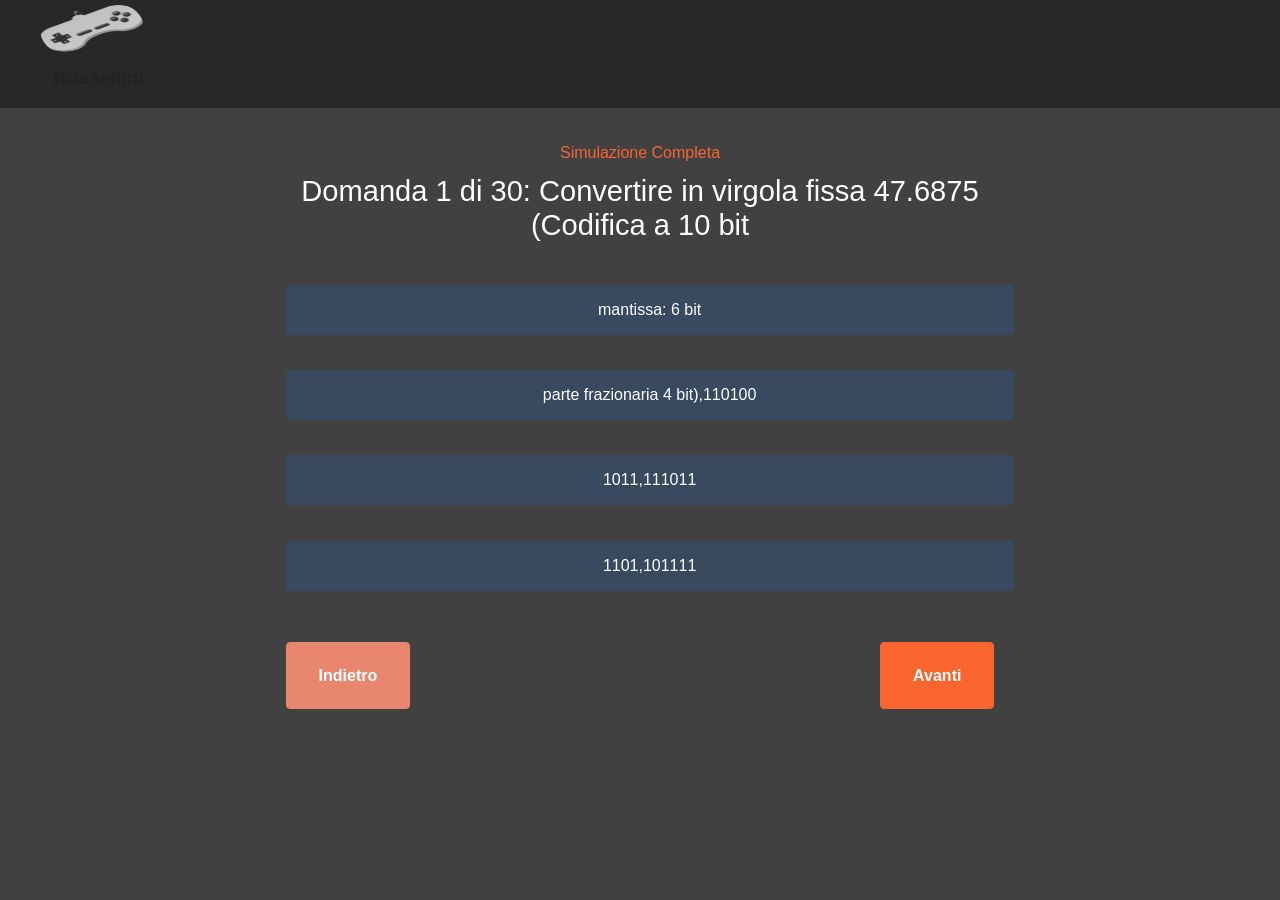
==== page1.html @ 73039da1 "fixes" ====
<!DOCTYPE html>
<html lang="it">
<head>
    <meta charset="UTF-8">
    <meta http-equiv="X-UA-Compatible" content="IE=edge">
    <meta name="generator" content="Mobirise v6.1.12, mobirise.com">
    <meta name="viewport" content="width=device-width, initial-scale=1, minimum-scale=1">
    <link rel="shortcut icon" href="assets/images/logo-96x97.png" type="image/x-icon">
    <title>Simulazione Esame - Test</title>

    <!-- Stili CSS di Mobirise (gli stessi di index.html) -->
    <link rel="stylesheet" href="assets/web/assets/mobirise-icons2/mobirise2.css">
    <link rel="stylesheet" href="assets/bootstrap/css/bootstrap.min.css">
    <link rel="stylesheet" href="assets/parallax/jarallax.css">
    <link rel="stylesheet" href="assets/dropdown/css/style.css">
    <link rel="stylesheet" href="assets/socicon/css/styles.css">
    <link rel="stylesheet" href="assets/theme/css/style.css">
    <link rel="stylesheet" href="assets/mobirise/css/mbr-additional.css" type="text/css">
</head>
<body>

    <!-- Navbar coerente con l'index -->
    <nav class="navbar navbar-dropdown navbar-fixed-top navbar-expand-lg">
        <div class="card-wrap little-radius container-fluid">
            <div class="navbar-brand">
                <span class="navbar-logo">
                    <a href="index.html">
                        <img src="assets/images/mbr-96x82.png" alt="Logo" style="height: 3rem;">
                    </a>
                </span>
                <span class="navbar-caption-wrap"><a class="navbar-caption display-4" href="index.html">Rossellini</a></span>
            </div>
        </div>
    </nav>

    <!-- Sezione del Quiz con lo stile grafico delle card/header -->
    <section class="header1 cid-v" id="header01-0" style="padding-top: 140px; min-height: 100vh;">
        <div class="mbr-overlay" style="opacity: 0.8; background-color: rgb(18, 18, 18);"></div>
        <div class="container">
            <div class="row justify-content-center">
                <div class="col-12 col-lg-8 card">
                    <div class="content-wrapper text-center">
                        <p id="materiaTitle" class="mbr-label mbr-fonts-style display-7 text-warning mb-2">Simulazione Esame</p>
                        <h2 id="questionText" class="mbr-section-title mbr-fonts-style display-5 text-white mb-4">Caricamento domande in corso...</h2>

                        <!-- Pulsanti delle risposte -->
                        <div class="d-grid gap-3 my-4">
                            <button id="opt0" class="btn btn-primary display-7 text-start p-3 w-100">
                                <span class="option-text">Risposta 1</span>
                            </button>
                            <button id="opt1" class="btn btn-primary display-7 text-start p-3 w-100">
                                <span class="option-text">Risposta 2</span>
                            </button>
                            <button id="opt2" class="btn btn-primary display-7 text-start p-3 w-100">
                                <span class="option-text">Risposta 3</span>
                            </button>
                            <button id="opt3" class="btn btn-primary display-7 text-start p-3 w-100">
                                <span class="option-text">Risposta 4</span>
                            </button>
                        </div>

                        <!-- Pulsanti Indietro / Avanti -->
                        <div class="d-flex justify-content-between mt-4">
                            <button id="prevBtn" class="btn btn-secondary display-7">Indietro</button>
                            <button id="nextBtn" class="btn btn-warning display-7">Avanti</button>
                        </div>
                    </div>
                </div>
            </div>
        </div>
    </section>

    <!-- Script JavaScript per leggere il CSV, filtrare per materia e gestire il test -->
    <script>
let questions = [];
let currentIndex = 0;
let userAnswers = {};

window.addEventListener('DOMContentLoaded', async () => {
            try {
                const response = await fetch('Esame.csv');
                if (!response.ok) throw new Error("File Esame.csv non trovato");
                const data = await response.text();

                // Legge la materia passata nell'URL (es. page1.html?materia=Orientamento%20finanziario)
                const urlParams = new URLSearchParams(window.location.search);
                const selectedMateria = urlParams.get('materia');

                if (selectedMateria) {
                    document.getElementById('materiaTitle').innerText = "Materia: " + decodeURIComponent(selectedMateria);
                } else {
                    document.getElementById('materiaTitle').innerText = "Simulazione Completa";
                }

                parseCSV(data, selectedMateria);
                loadQuestion(currentIndex);
            } catch (error) {
                document.getElementById('questionText').innerText = "Errore nel caricamento delle domande dal file CSV.";
                console.error(error);
            }
});

function parseCSV(text, filterMateria) {
            const lines = text.split('\n');
            questions = [];

            for (let i = 1; i < lines.length; i++) {
                const line = lines.label || lines[i].trim();
                if (!line) continue;

                const cols = line.split(';'); // Separatore punto e virgola
                if (cols.length >= 7) {
                    const materiaCol = cols[6].trim().replace(/^"|"$/g, '');

                    // Filtra per materia se specificata nell'URL
                    if (filterMateria && materiaCol.toLowerCase() !== decodeURIComponent(filterMateria).toLowerCase()) {
                        continue;
                    }

                    questions.push({
                        id: questions.length + 1,
                        question: cols[0].trim().replace(/^"|"$/g, ''),
                        options: [
                            cols[1].trim().replace(/^"|"$/g, ''),
                            cols[2].trim().replace(/^"|"$/g, ''),
                            cols[3].trim().replace(/^"|"$/g, ''),
                            cols[4].trim().replace(/^"|"$/g, '')
                        ],
                        solution: cols[5].trim().replace(/^"|"$/g, ''),
                        materia: materiaCol
                    });
                }
            }

            if (questions.length === 0) {
                document.getElementById('questionText').innerText = filterMateria
                    ? `Nessuna domanda trovata per la materia: ${filterMateria}`
                    : "Nessuna domanda trovata nel file CSV.";
                return;
            }

            // Mescola e prende massimo 30 domande
            questions = questions.sort(() => Math.random() - 0.5).slice(0, 30);
}

function loadQuestion(index) {
            if (questions.length === 0) return;

            if (index >= questions.length) {
                showResults();
                return;
            }

            const q = questions[index];
            document.getElementById('questionText').innerText = `Domanda ${index + 1} di ${questions.length}: ${q.question}`;

            const shuffledOptions = [...q.options].sort(() => Math.random() - 0.5);

            for (let i = 0; i < 4; i++) {
                const optBtn = document.getElementById(`opt${i}`);
                if (optBtn) {
                    const spanText = optBtn.querySelector('.option-text');
                    if (spanText) {
                        spanText.innerText = shuffledOptions[i];
                    }

                    optBtn.classList.remove('btn-warning');
                    optBtn.classList.add('btn-primary');

                    if (userAnswers[q.id] === shuffledOptions[i]) {
                        optBtn.classList.remove('btn-primary');
                        optBtn.classList.add('btn-warning');
                    }

                    optBtn.onclick = (e) => {
                        e.preventDefault();
                        userAnswers[q.id] = shuffledOptions[i];
                        for (let j = 0; j < 4; j++) {
                            document.getElementById(`opt${j}`).classList.remove('btn-warning');
                            document.getElementById(`opt${j}`).classList.add('btn-primary');
                        }
                        optBtn.classList.remove('btn-primary');
                        optBtn.classList.add('btn-warning');
                    };
                }
            }
}

document.getElementById('nextBtn').addEventListener('click', (e) => {
            e.preventDefault();
            currentIndex++;
            loadQuestion(currentIndex);
});

document.getElementById('prevBtn').addEventListener('click', (e) => {
            e.preventDefault();
            if (currentIndex > 0) {
                currentIndex--;
                loadQuestion(currentIndex);
            }
});

function showResults() {
            let correct = 0;
            let mistakesHTML = "";

            questions.forEach(q => {
                const userAns = userAnswers[q.id];
                if (userAns && userAns.toLowerCase() === q.solution.toLowerCase()) {
                    correct++;
                } else {
                    mistakesHTML += `<p><b>Domanda:</b> ${q.question}<br><b>Tua risposta:</b> ${userAns || 'Nessuna'}<br><b>Risposta corretta:</b> ${q.solution}</p><hr>`;
                }
            });

            const container = document.querySelector('.content-wrapper');
            container.innerHTML = `
                <h2 class="mbr-section-title mbr-fonts-style display-2 text-white">Test Completato!</h2>
                <p class="mbr-text mbr-fonts-style display-7 text-white mt-3">Punteggio: <b>${correct} / ${questions.length}</b></p>
                <h3 class="mbr-fonts-style display-5 text-warning mt-4">Riepilogo Errori:</h3>
                <div class="text-start text-white mt-3" style="max-height: 350px; overflow-y: auto; background: rgba(0,0,0,0.4); padding: 15px; border-radius: 8px;">${mistakesHTML || '<p>Complimenti, nessun errore!</p>'}</div>
            `;
}
    </script>

    <!-- Script di Mobirise -->
    <script src="assets/bootstrap/js/bootstrap.bundle.min.js"></script>
    <script src="assets/parallax/jarallax.js"></script>
    <script src="assets/smoothscroll/smooth-scroll.js"></script>
    <script src="assets/ytplayer/index.js"></script>
    <script src="assets/dropdown/js/navbar-dropdown.js"></script>
    <script src="assets/theme/js/script.js"></script>
</body>
</html>
---- assets/web/assets/mobirise-icons2/mobirise2.css ----
@font-face {
  font-family: 'Moririse2';
  font-display: swap;
  src:  url('mobirise2.eot?f2bix4');
  src:  url('mobirise2.eot?f2bix4#iefix') format('embedded-opentype'),
    url('mobirise2.woff2?f2bix4') format('woff2'),
    url('mobirise2.woff?f2bix4') format('woff'),
    url('mobirise2.ttf?f2bix4') format('truetype'),
    url('mobirise2.svg?f2bix4#mobirise2') format('svg');
  font-weight: normal;
  font-style: normal;
}

[class^="mobi-"], [class*=" mobi-"] {
  /* use !important to prevent issues with browser extensions that change fonts */
  font-family: 'Moririse2' !important;
  speak: none;
  font-style: normal;
  font-weight: normal;
  font-variant: normal;
  text-transform: none;
  line-height: 1;

  /* Better Font Rendering =========== */
  -webkit-font-smoothing: antialiased;
  -moz-osx-font-smoothing: grayscale;
}

.mobi-mbri-add-submenu:before {
  content: "\e900";
}
.mobi-mbri-alert:before {
  content: "\e901";
}
.mobi-mbri-align-center:before {
  content: "\e902";
}
.mobi-mbri-align-justify:before {
  content: "\e903";
}
.mobi-mbri-align-left:before {
  content: "\e904";
}
.mobi-mbri-align-right:before {
  content: "\e905";
}
.mobi-mbri-android:before {
  content: "\e906";
}
.mobi-mbri-apple:before {
  content: "\e907";
}
.mobi-mbri-arrow-down:before {
  content: "\e908";
}
.mobi-mbri-arrow-next:before {
  content: "\e909";
}
.mobi-mbri-arrow-prev:before {
  content: "\e90a";
}
.mobi-mbri-arrow-up:before {
  content: "\e90b";
}
.mobi-mbri-bold:before {
  content: "\e90c";
}
.mobi-mbri-bookmark:before {
  content: "\e90d";
}
.mobi-mbri-bootstrap:before {
  content: "\e90e";
}
.mobi-mbri-briefcase:before {
  content: "\e90f";
}
.mobi-mbri-browse:before {
  content: "\e910";
}
.mobi-mbri-bulleted-list:before {
  content: "\e911";
}
.mobi-mbri-calendar:before {
  content: "\e912";
}
.mobi-mbri-camera:before {
  content: "\e913";
}
.mobi-mbri-cart-add:before {
  content: "\e914";
}
.mobi-mbri-cart-full:before {
  content: "\e915";
}
.mobi-mbri-cash:before {
  content: "\e916";
}
.mobi-mbri-change-style:before {
  content: "\e917";
}
.mobi-mbri-chat:before {
  content: "\e918";
}
.mobi-mbri-clock:before {
  content: "\e919";
}
.mobi-mbri-close:before {
  content: "\e91a";
}
.mobi-mbri-cloud:before {
  content: "\e91b";
}
.mobi-mbri-code:before {
  content: "\e91c";
}
.mobi-mbri-contact-form:before {
  content: "\e91d";
}
.mobi-mbri-credit-card:before {
  content: "\e91e";
}
.mobi-mbri-cursor-click:before {
  content: "\e91f";
}
.mobi-mbri-cust-feedback:before {
  content: "\e920";
}
.mobi-mbri-database:before {
  content: "\e921";
}
.mobi-mbri-delivery:before {
  content: "\e922";
}
.mobi-mbri-desktop:before {
  content: "\e923";
}
.mobi-mbri-devices:before {
  content: "\e924";
}
.mobi-mbri-down:before {
  content: "\e925";
}
.mobi-mbri-download-2:before {
  content: "\e926";
}
.mobi-mbri-download:before {
  content: "\e927";
}
.mobi-mbri-drag-n-drop-2:before {
  content: "\e928";
}
.mobi-mbri-drag-n-drop:before {
  content: "\e929";
}
.mobi-mbri-edit-2:before {
  content: "\e92a";
}
.mobi-mbri-edit:before {
  content: "\e92b";
}
.mobi-mbri-error:before {
  content: "\e92c";
}
.mobi-mbri-extension:before {
  content: "\e92d";
}
.mobi-mbri-features:before {
  content: "\e92e";
}
.mobi-mbri-file:before {
  content: "\e92f";
}
.mobi-mbri-flag:before {
  content: "\e930";
}
.mobi-mbri-folder:before {
  content: "\e931";
}
.mobi-mbri-gift:before {
  content: "\e932";
}
.mobi-mbri-github:before {
  content: "\e933";
}
.mobi-mbri-globe-2:before {
  content: "\e934";
}
.mobi-mbri-globe:before {
  content: "\e935";
}
.mobi-mbri-growing-chart:before {
  content: "\e936";
}
.mobi-mbri-hearth:before {
  content: "\e937";
}
.mobi-mbri-help:before {
  content: "\e938";
}
.mobi-mbri-home:before {
  content: "\e939";
}
.mobi-mbri-hot-cup:before {
  content: "\e93a";
}
.mobi-mbri-idea:before {
  content: "\e93b";
}
.mobi-mbri-image-gallery:before {
  content: "\e93c";
}
.mobi-mbri-image-slider:before {
  content: "\e93d";
}
.mobi-mbri-info:before {
  content: "\e93e";
}
.mobi-mbri-italic:before {
  content: "\e93f";
}
.mobi-mbri-key:before {
  content: "\e940";
}
.mobi-mbri-laptop:before {
  content: "\e941";
}
.mobi-mbri-layers:before {
  content: "\e942";
}
.mobi-mbri-left-right:before {
  content: "\e943";
}
.mobi-mbri-left:before {
  content: "\e944";
}
.mobi-mbri-letter:before {
  content: "\e945";
}
.mobi-mbri-like:before {
  content: "\e946";
}
.mobi-mbri-link:before {
  content: "\e947";
}
.mobi-mbri-lock:before {
  content: "\e948";
}
.mobi-mbri-login:before {
  content: "\e949";
}
.mobi-mbri-logout:before {
  content: "\e94a";
}
.mobi-mbri-magic-stick:before {
  content: "\e94b";
}
.mobi-mbri-map-pin:before {
  content: "\e94c";
}
.mobi-mbri-menu:before {
  content: "\e94d";
}
.mobi-mbri-mobile-2:before {
  content: "\e94e";
}
.mobi-mbri-mobile-horizontal:before {
  content: "\e94f";
}
.mobi-mbri-mobile:before {
  content: "\e950";
}
.mobi-mbri-mobirise:before {
  content: "\e951";
}
.mobi-mbri-more-horizontal:before {
  content: "\e952";
}
.mobi-mbri-more-vertical:before {
  content: "\e953";
}
.mobi-mbri-music:before {
  content: "\e954";
}
.mobi-mbri-new-file:before {
  content: "\e955";
}
.mobi-mbri-numbered-list:before {
  content: "\e956";
}
.mobi-mbri-opened-folder:before {
  content: "\e957";
}
.mobi-mbri-pages:before {
  content: "\e958";
}
.mobi-mbri-paper-plane:before {
  content: "\e959";
}
.mobi-mbri-paperclip:before {
  content: "\e95a";
}
.mobi-mbri-phone:before {
  content: "\e95b";
}
.mobi-mbri-photo:before {
  content: "\e95c";
}
.mobi-mbri-photos:before {
  content: "\e95d";
}
.mobi-mbri-pin:before {
  content: "\e95e";
}
.mobi-mbri-play:before {
  content: "\e95f";
}
.mobi-mbri-plus:before {
  content: "\e960";
}
.mobi-mbri-preview:before {
  content: "\e961";
}
.mobi-mbri-print:before {
  content: "\e962";
}
.mobi-mbri-protect:before {
  content: "\e963";
}
.mobi-mbri-question:before {
  content: "\e964";
}
.mobi-mbri-quote-left:before {
  content: "\e965";
}
.mobi-mbri-quote-right:before {
  content: "\e966";
}
.mobi-mbri-redo:before {
  content: "\e967";
}
.mobi-mbri-refresh:before {
  content: "\e968";
}
.mobi-mbri-responsive-2:before {
  content: "\e969";
}
.mobi-mbri-responsive:before {
  content: "\e96a";
}
.mobi-mbri-right:before {
  content: "\e96b";
}
.mobi-mbri-rocket:before {
  content: "\e96c";
}
.mobi-mbri-sad-face:before {
  content: "\e96d";
}
.mobi-mbri-sale:before {
  content: "\e96e";
}
.mobi-mbri-save:before {
  content: "\e96f";
}
.mobi-mbri-search:before {
  content: "\e970";
}
.mobi-mbri-setting-2:before {
  content: "\e971";
}
.mobi-mbri-setting-3:before {
  content: "\e972";
}
.mobi-mbri-setting:before {
  content: "\e973";
}
.mobi-mbri-share:before {
  content: "\e974";
}
.mobi-mbri-shopping-bag:before {
  content: "\e975";
}
.mobi-mbri-shopping-basket:before {
  content: "\e976";
}
.mobi-mbri-shopping-cart:before {
  content: "\e977";
}
.mobi-mbri-sites:before {
  content: "\e978";
}
.mobi-mbri-smile-face:before {
  content: "\e979";
}
.mobi-mbri-speed:before {
  content: "\e97a";
}
.mobi-mbri-star:before {
  content: "\e97b";
}
.mobi-mbri-success:before {
  content: "\e97c";
}
.mobi-mbri-sun:before {
  content: "\e97d";
}
.mobi-mbri-sun2:before {
  content: "\e97e";
}
.mobi-mbri-tablet-vertical:before {
  content: "\e97f";
}
.mobi-mbri-tablet:before {
  content: "\e980";
}
.mobi-mbri-target:before {
  content: "\e981";
}
.mobi-mbri-timer:before {
  content: "\e982";
}
.mobi-mbri-to-ftp:before {
  content: "\e983";
}
.mobi-mbri-to-local-drive:before {
  content: "\e984";
}
.mobi-mbri-touch-swipe:before {
  content: "\e985";
}
.mobi-mbri-touch:before {
  content: "\e986";
}
.mobi-mbri-trash:before {
  content: "\e987";
}
.mobi-mbri-underline:before {
  content: "\e988";
}
.mobi-mbri-undo:before {
  content: "\e989";
}
.mobi-mbri-unlink:before {
  content: "\e98a";
}
.mobi-mbri-unlock:before {
  content: "\e98b";
}
.mobi-mbri-up-down:before {
  content: "\e98c";
}
.mobi-mbri-up:before {
  content: "\e98d";
}
.mobi-mbri-update:before {
  content: "\e98e";
}
.mobi-mbri-upload-2:before {
  content: "\e98f";
}
.mobi-mbri-upload:before {
  content: "\e990";
}
.mobi-mbri-user-2:before {
  content: "\e991";
}
.mobi-mbri-user:before {
  content: "\e992";
}
.mobi-mbri-users:before {
  content: "\e993";
}
.mobi-mbri-video-play:before {
  content: "\e994";
}
.mobi-mbri-video:before {
  content: "\e995";
}
.mobi-mbri-watch:before {
  content: "\e996";
}
.mobi-mbri-website-theme-2:before {
  content: "\e997";
}
.mobi-mbri-website-theme:before {
  content: "\e998";
}
.mobi-mbri-wifi:before {
  content: "\e999";
}
.mobi-mbri-windows:before {
  content: "\e99a";
}
.mobi-mbri-zoom-in:before {
  content: "\e99b";
}
.mobi-mbri-zoom-out:before {
  content: "\e99c";
}
---- assets/parallax/jarallax.css ----
.jarallax {
    position: relative;
    z-index: 0;
}
.jarallax > .jarallax-img {
    position: absolute;
    object-fit: cover;
    /* support for plugin https://github.com/bfred-it/object-fit-images */
    font-family: 'object-fit: cover;';
    top: 0;
    left: 0;
    width: 100%;
    height: 100%;
    z-index: -1;
}
---- assets/dropdown/css/style.css ----
.navbar-dropdown {
  left: 0;
  padding: 0;
  position: absolute;
  right: 0;
  top: 0;
  transition: all 0.45s ease;
  z-index: 1030;
  background: #282828; }
  .navbar-dropdown .navbar-logo {
    margin-right: 0.8rem;
    transition: margin 0.3s ease-in-out;
    vertical-align: middle; }
    .navbar-dropdown .navbar-logo img {
      height: 3.125rem;
      transition: all 0.3s ease-in-out; }
    .navbar-dropdown .navbar-logo.mbr-iconfont {
      font-size: 3.125rem;
      line-height: 3.125rem; }
  .navbar-dropdown .navbar-caption {
    font-weight: 700;
    white-space: normal;
    vertical-align: -4px;
    line-height: 3.125rem !important; }
    .navbar-dropdown .navbar-caption, .navbar-dropdown .navbar-caption:hover {
      color: inherit;
      text-decoration: none; }
  .navbar-dropdown .mbr-iconfont + .navbar-caption {
    vertical-align: -1px; }
  .navbar-dropdown.navbar-fixed-top {
    position: fixed; }
  .navbar-dropdown .navbar-brand span {
    vertical-align: -4px; }
  .navbar-dropdown.bg-color.transparent {
    background: none; }
  .navbar-dropdown.navbar-short .navbar-brand {
    padding: 0.625rem 0; }
    .navbar-dropdown.navbar-short .navbar-brand span {
      vertical-align: -1px; }
  .navbar-dropdown.navbar-short .navbar-caption {
    line-height: 2.375rem !important;
    vertical-align: -2px; }
  .navbar-dropdown.navbar-short .navbar-logo {
    margin-right: 0.5rem; }
    .navbar-dropdown.navbar-short .navbar-logo img {
      height: 2.375rem; }
    .navbar-dropdown.navbar-short .navbar-logo.mbr-iconfont {
      font-size: 2.375rem;
      line-height: 2.375rem; }
  .navbar-dropdown.navbar-short .mbr-table-cell {
    height: 3.625rem; }
  .navbar-dropdown .navbar-close {
    left: 0.6875rem;
    position: fixed;
    top: 0.75rem;
    z-index: 1000; }
  .navbar-dropdown .hamburger-icon {
    content: "";
    display: inline-block;
    vertical-align: middle;
    width: 16px;
    -webkit-box-shadow: 0 -6px 0 1px #282828,0 0 0 1px #282828,0 6px 0 1px #282828;
    -moz-box-shadow: 0 -6px 0 1px #282828,0 0 0 1px #282828,0 6px 0 1px #282828;
    box-shadow: 0 -6px 0 1px #282828,0 0 0 1px #282828,0 6px 0 1px #282828; }

.dropdown-menu .dropdown-toggle[data-toggle="dropdown-submenu"]::after {
  border-bottom: 0.35em solid transparent;
  border-left: 0.35em solid;
  border-right: 0;
  border-top: 0.35em solid transparent;
  margin-left: 0.3rem; }

.dropdown-menu .dropdown-item:focus {
  outline: 0; }

.nav-dropdown {
  font-size: 0.75rem;
  font-weight: 500;
  height: auto !important; }
  .nav-dropdown .nav-btn {
    padding-left: 1rem; }
  .nav-dropdown .link {
    margin: .667em 1.667em;
    font-weight: 500;
    padding: 0;
    transition: color .2s ease-in-out; }
    .nav-dropdown .link.dropdown-toggle {
      margin-right: 2.583em; }
      .nav-dropdown .link.dropdown-toggle::after {
        margin-left: .25rem;
        border-top: 0.35em solid;
        border-right: 0.35em solid transparent;
        border-left: 0.35em solid transparent;
        border-bottom: 0; }
      .nav-dropdown .link.dropdown-toggle[aria-expanded="true"] {
        margin: 0;
        padding: 0.667em 3.263em  0.667em 1.667em; }
  .nav-dropdown .link::after,
  .nav-dropdown .dropdown-item::after {
    color: inherit; }
  .nav-dropdown .btn {
    font-size: 0.75rem;
    font-weight: 700;
    letter-spacing: 0;
    margin-bottom: 0;
    padding-left: 1.25rem;
    padding-right: 1.25rem; }
  .nav-dropdown .dropdown-menu {
    border-radius: 0;
    border: 0;
    left: 0;
    margin: 0;
    padding-bottom: 1.25rem;
    padding-top: 1.25rem;
    position: relative; }
  .nav-dropdown .dropdown-submenu {
    margin-left: 0.125rem;
    top: 0; }
  .nav-dropdown .dropdown-item {
    font-weight: 500;
    line-height: 2;
    padding: 0.3846em 4.615em 0.3846em 1.5385em;
    position: relative;
    transition: color .2s ease-in-out, background-color .2s ease-in-out; }
    .nav-dropdown .dropdown-item::after {
      margin-top: -0.3077em;
      position: absolute;
      right: 1.1538em;
      top: 50%; }
    .nav-dropdown .dropdown-item:focus, .nav-dropdown .dropdown-item:hover {
      background: none; }

@media (max-width: 767px) {
  .nav-dropdown.navbar-toggleable-sm {
    bottom: 0;
    display: none;
    left: 0;
    overflow-x: hidden;
    position: fixed;
    top: 0;
    transform: translateX(-100%);
    -ms-transform: translateX(-100%);
    -webkit-transform: translateX(-100%);
    width: 18.75rem;
    z-index: 999; } }
.nav-dropdown.navbar-toggleable-xl {
  bottom: 0;
  display: none;
  left: 0;
  overflow-x: hidden;
  position: fixed;
  top: 0;
  transform: translateX(-100%);
  -ms-transform: translateX(-100%);
  -webkit-transform: translateX(-100%);
  width: 18.75rem;
  z-index: 999; }

.nav-dropdown-sm {
  display: block !important;
  overflow-x: hidden;
  overflow: auto;
  padding-top: 3.875rem; }
  .nav-dropdown-sm::after {
    content: "";
    display: block;
    height: 3rem;
    width: 100%; }
  .nav-dropdown-sm.collapse.in ~ .navbar-close {
    display: block !important; }
  .nav-dropdown-sm.collapsing, .nav-dropdown-sm.collapse.in {
    transform: translateX(0);
    -ms-transform: translateX(0);
    -webkit-transform: translateX(0);
    transition: all 0.25s ease-out;
    -webkit-transition: all 0.25s ease-out;
    background: #282828; }
  .nav-dropdown-sm.collapsing[aria-expanded="false"] {
    transform: translateX(-100%);
    -ms-transform: translateX(-100%);
    -webkit-transform: translateX(-100%); }
  .nav-dropdown-sm .nav-item {
    display: block;
    margin-left: 0 !important;
    padding-left: 0; }
  .nav-dropdown-sm .link,
  .nav-dropdown-sm .dropdown-item {
    border-top: 1px dotted rgba(255, 255, 255, 0.1);
    font-size: 0.8125rem;
    line-height: 1.6;
    margin: 0 !important;
    padding: 0.875rem 2.4rem 0.875rem 1.5625rem !important;
    position: relative;
    white-space: normal; }
    .nav-dropdown-sm .link:focus, .nav-dropdown-sm .link:hover,
    .nav-dropdown-sm .dropdown-item:focus,
    .nav-dropdown-sm .dropdown-item:hover {
      background: rgba(0, 0, 0, 0.2) !important;
      color: #c0a375; }
  .nav-dropdown-sm .nav-btn {
    position: relative;
    padding: 1.5625rem 1.5625rem 0 1.5625rem; }
    .nav-dropdown-sm .nav-btn::before {
      border-top: 1px dotted rgba(255, 255, 255, 0.1);
      content: "";
      left: 0;
      position: absolute;
      top: 0;
      width: 100%; }
    .nav-dropdown-sm .nav-btn + .nav-btn {
      padding-top: 0.625rem; }
      .nav-dropdown-sm .nav-btn + .nav-btn::before {
        display: none; }
  .nav-dropdown-sm .btn {
    padding: 0.625rem 0; }
  .nav-dropdown-sm .dropdown-toggle[data-toggle="dropdown-submenu"]::after {
    margin-left: .25rem;
    border-top: 0.35em solid;
    border-right: 0.35em solid transparent;
    border-left: 0.35em solid transparent;
    border-bottom: 0; }
  .nav-dropdown-sm .dropdown-toggle[data-toggle="dropdown-submenu"][aria-expanded="true"]::after {
    border-top: 0;
    border-right: 0.35em solid transparent;
    border-left: 0.35em solid transparent;
    border-bottom: 0.35em solid; }
  .nav-dropdown-sm .dropdown-menu {
    margin: 0;
    padding: 0;
    position: relative;
    top: 0;
    left: 0;
    width: 100%;
    border: 0;
    float: none;
    border-radius: 0;
    background: none; }
  .nav-dropdown-sm .dropdown-submenu {
    left: 100%;
    margin-left: 0.125rem;
    margin-top: -1.25rem;
    top: 0; }

.navbar-toggleable-sm .nav-dropdown .dropdown-menu {
  position: absolute; }

.navbar-toggleable-sm .nav-dropdown .dropdown-submenu {
  left: 100%;
  margin-left: 0.125rem;
  margin-top: -1.25rem;
  top: 0; }

.navbar-toggleable-sm.opened .nav-dropdown .dropdown-menu {
  position: relative; }

.navbar-toggleable-sm.opened .nav-dropdown .dropdown-submenu {
  left: 0;
  margin-left: 00rem;
  margin-top: 0rem;
  top: 0; }

.is-builder .nav-dropdown.collapsing {
  transition: none !important; }
---- assets/theme/css/style.css ----
@charset "UTF-8";
section {
  background-color: #ffffff;
}

body {
  font-style: normal;
  line-height: 1.5;
  font-weight: 400;
  color: #232323;
  position: relative;
}

button {
  background-color: transparent;
  border-color: transparent;
}

.embla__button,
.carousel-control {
  background-color: #edefea !important;
  opacity: 0.8 !important;
  color: #464845 !important;
  border-color: #edefea !important;
}

.carousel .close,
.modalWindow .close {
  background-color: #edefea !important;
  color: #464845 !important;
  border-color: #edefea !important;
  opacity: 0.8 !important;
}

.carousel .close:hover,
.modalWindow .close:hover {
  opacity: 1 !important;
}

.carousel-indicators li {
  background-color: #edefea !important;
  border: 2px solid #464845 !important;
}

.carousel-indicators li:hover,
.carousel-indicators li:active {
  opacity: 0.8 !important;
}

.embla__button:hover,
.carousel-control:hover {
  background-color: #edefea !important;
  opacity: 1 !important;
}

.modalWindow-video-container {
  height: 80%;
}

section,
.container,
.container-fluid {
  position: relative;
  word-wrap: break-word;
}

a.mbr-iconfont:hover {
  text-decoration: none;
}

.article .lead p,
.article .lead ul,
.article .lead ol,
.article .lead pre,
.article .lead blockquote {
  margin-bottom: 0;
}

a {
  font-style: normal;
  font-weight: 400;
  cursor: pointer;
}
a, a:hover {
  text-decoration: none;
}

.mbr-section-title {
  font-style: normal;
  line-height: 1.3;
}

.mbr-section-subtitle {
  line-height: 1.3;
}

.mbr-text {
  font-style: normal;
  line-height: 1.7;
}

h1,
h2,
h3,
h4,
h5,
h6,
.display-1,
.display-2,
.display-4,
.display-5,
.display-7,
span,
p,
a {
  line-height: 1;
  word-break: break-word;
  word-wrap: break-word;
  font-weight: 400;
}

b,
strong {
  font-weight: bold;
}

input:-webkit-autofill, input:-webkit-autofill:hover, input:-webkit-autofill:focus, input:-webkit-autofill:active {
  transition-delay: 9999s;
  -webkit-transition-property: background-color, color;
  transition-property: background-color, color;
}

textarea[type=hidden] {
  display: none;
}

section {
  background-position: 50% 50%;
  background-repeat: no-repeat;
  background-size: cover;
}
section .mbr-background-video,
section .mbr-background-video-preview {
  position: absolute;
  bottom: 0;
  left: 0;
  right: 0;
  top: 0;
}

.hidden {
  visibility: hidden;
}

.mbr-z-index20 {
  z-index: 20;
}

/*! Base colors */
.mbr-white {
  color: #ffffff;
}

.mbr-black {
  color: #111111;
}

.mbr-bg-white {
  background-color: #ffffff;
}

.mbr-bg-black {
  background-color: #000000;
}

/*! Text-aligns */
.align-left {
  text-align: left;
}

.align-center {
  text-align: center;
}

.align-right {
  text-align: right;
}

/*! Font-weight  */
.mbr-light {
  font-weight: 300;
}

.mbr-regular {
  font-weight: 400;
}

.mbr-semibold {
  font-weight: 500;
}

.mbr-bold {
  font-weight: 700;
}

/*! Media  */
.media-content {
  flex-basis: 100%;
}

.media-container-row {
  display: flex;
  flex-direction: row;
  flex-wrap: wrap;
  justify-content: center;
  align-content: center;
  align-items: start;
}
.media-container-row .media-size-item {
  width: 400px;
}

.media-container-column {
  display: flex;
  flex-direction: column;
  flex-wrap: wrap;
  justify-content: center;
  align-content: center;
  align-items: stretch;
}
.media-container-column > * {
  width: 100%;
}

@media (min-width: 992px) {
  .media-container-row {
    flex-wrap: nowrap;
  }
}
figure {
  margin-bottom: 0;
  overflow: hidden;
}

figure[mbr-media-size] {
  transition: width 0.1s;
}

img,
iframe {
  display: block;
  width: 100%;
}

.card {
  background-color: transparent;
  border: none;
}

.card-box {
  width: 100%;
}

.card-img {
  text-align: center;
  flex-shrink: 0;
  -webkit-flex-shrink: 0;
}

.media {
  max-width: 100%;
  margin: 0 auto;
}

.mbr-figure {
  align-self: center;
}

.media-container > div {
  max-width: 100%;
}

.mbr-figure img,
.card-img img {
  width: 100%;
}

@media (max-width: 991px) {
  .media-size-item {
    width: auto !important;
  }
  .media {
    width: auto;
  }
  .mbr-figure {
    width: 100% !important;
  }
}
/*! Buttons */
.mbr-section-btn {
  margin-left: -0.6rem;
  margin-right: -0.6rem;
  font-size: 0;
}

.btn {
  font-weight: 600;
  border-width: 1px;
  font-style: normal;
  margin: 0.6rem 0.6rem;
  white-space: normal;
  transition: all 0.2s ease-in-out;
  display: inline-flex;
  align-items: center;
  justify-content: center;
  word-break: break-word;
}

.btn-sm {
  font-weight: 600;
  letter-spacing: 0px;
  transition: all 0.3s ease-in-out;
}

.btn-md {
  font-weight: 600;
  letter-spacing: 0px;
  transition: all 0.3s ease-in-out;
}

.btn-lg {
  font-weight: 600;
  letter-spacing: 0px;
  transition: all 0.3s ease-in-out;
}

.btn-form {
  margin: 0;
}
.btn-form:hover {
  cursor: pointer;
}

nav .mbr-section-btn {
  margin-left: 0rem;
  margin-right: 0rem;
}

/*! Btn icon margin */
.btn .mbr-iconfont,
.btn.btn-sm .mbr-iconfont {
  order: 1;
  cursor: pointer;
  margin-left: 0.5rem;
  vertical-align: sub;
}

.btn.btn-md .mbr-iconfont,
.btn.btn-md .mbr-iconfont {
  margin-left: 0.8rem;
}

.mbr-regular {
  font-weight: 400;
}

.mbr-semibold {
  font-weight: 500;
}

.mbr-bold {
  font-weight: 700;
}

[type=submit] {
  -webkit-appearance: none;
}

/*! Full-screen */
.mbr-fullscreen .mbr-overlay {
  min-height: 100vh;
}

.mbr-fullscreen {
  display: flex;
  display: -moz-flex;
  display: -ms-flex;
  display: -o-flex;
  align-items: center;
  min-height: 100vh;
  padding-top: 3rem;
  padding-bottom: 3rem;
}

/*! Map */
.map {
  height: 25rem;
  position: relative;
}
.map iframe {
  width: 100%;
  height: 100%;
}

/*! Scroll to top arrow */
.mbr-arrow-up {
  bottom: 25px;
  right: 90px;
  position: fixed;
  text-align: right;
  z-index: 5000;
  color: #ffffff;
  font-size: 22px;
}

.mbr-arrow-up a {
  background: rgba(0, 0, 0, 0.2);
  border-radius: 50%;
  color: #fff;
  display: inline-block;
  height: 60px;
  width: 60px;
  border: 2px solid #fff;
  outline-style: none !important;
  position: relative;
  text-decoration: none;
  transition: all 0.3s ease-in-out;
  cursor: pointer;
  text-align: center;
}
.mbr-arrow-up a:hover {
  background-color: rgba(0, 0, 0, 0.4);
}
.mbr-arrow-up a i {
  line-height: 60px;
}

.mbr-arrow-up-icon {
  display: block;
  color: #fff;
}

.mbr-arrow-up-icon::before {
  content: "›";
  display: inline-block;
  font-family: serif;
  font-size: 22px;
  line-height: 1;
  font-style: normal;
  position: relative;
  top: 6px;
  left: -4px;
  transform: rotate(-90deg);
}

/*! Arrow Down */
.mbr-arrow {
  position: absolute;
  bottom: 45px;
  left: 50%;
  width: 60px;
  height: 60px;
  cursor: pointer;
  background-color: rgba(80, 80, 80, 0.5);
  border-radius: 50%;
  transform: translateX(-50%);
}
@media (max-width: 767px) {
  .mbr-arrow {
    display: none;
  }
}
.mbr-arrow > a {
  display: inline-block;
  text-decoration: none;
  outline-style: none;
  animation: arrowdown 1.7s ease-in-out infinite;
  color: #ffffff;
}
.mbr-arrow > a > i {
  position: absolute;
  top: -2px;
  left: 15px;
  font-size: 2rem;
}

#scrollToTop a i::before {
  content: "";
  position: absolute;
  display: block;
  border-bottom: 2.5px solid #fff;
  border-left: 2.5px solid #fff;
  width: 27.8%;
  height: 27.8%;
  left: 50%;
  top: 51%;
  transform: translateY(-30%) translateX(-50%) rotate(135deg);
}

@keyframes arrowdown {
  0% {
    transform: translateY(0px);
  }
  50% {
    transform: translateY(-5px);
  }
  100% {
    transform: translateY(0px);
  }
}
@media (max-width: 500px) {
  .mbr-arrow-up {
    left: 0;
    right: 0;
    text-align: center;
  }
}
/*Gradients animation*/
@keyframes gradient-animation {
  from {
    background-position: 0% 100%;
    animation-timing-function: ease-in-out;
  }
  to {
    background-position: 100% 0%;
    animation-timing-function: ease-in-out;
  }
}
.bg-gradient {
  background-size: 200% 200%;
  animation: gradient-animation 5s infinite alternate;
  -webkit-animation: gradient-animation 5s infinite alternate;
}

.menu .navbar-brand {
  display: -webkit-flex;
}
.menu .navbar-brand span {
  display: flex;
  display: -webkit-flex;
}
.menu .navbar-brand .navbar-caption-wrap {
  display: -webkit-flex;
}
.menu .navbar-brand .navbar-logo img {
  display: -webkit-flex;
  width: auto;
}
@media (min-width: 768px) and (max-width: 991px) {
  .menu .navbar-toggleable-sm .navbar-nav {
    display: -ms-flexbox;
  }
}
@media (max-width: 991px) {
  .menu .navbar-collapse {
    max-height: 93.5vh;
  }
  .menu .navbar-collapse.show {
    overflow: auto;
  }
}
@media (min-width: 992px) {
  .menu .navbar-nav.nav-dropdown {
    display: -webkit-flex;
  }
  .menu .navbar-toggleable-sm .navbar-collapse {
    display: -webkit-flex !important;
  }
  .menu .collapsed .navbar-collapse {
    max-height: 93.5vh;
  }
  .menu .collapsed .navbar-collapse.show {
    overflow: auto;
  }
}
@media (max-width: 767px) {
  .menu .navbar-collapse {
    max-height: 80vh;
  }
}

.nav-link .mbr-iconfont {
  margin-right: 0.5rem;
}

.navbar {
  display: -webkit-flex;
  -webkit-flex-wrap: wrap;
  -webkit-align-items: center;
  -webkit-justify-content: space-between;
}

.navbar-collapse {
  -webkit-flex-basis: 100%;
  -webkit-flex-grow: 1;
  -webkit-align-items: center;
}

.nav-dropdown .link {
  padding: 0.667em 1.667em !important;
  margin: 0 !important;
}

.nav {
  display: -webkit-flex;
  -webkit-flex-wrap: wrap;
}

.row {
  display: -webkit-flex;
  -webkit-flex-wrap: wrap;
}

.justify-content-center {
  -webkit-justify-content: center;
}

.form-inline {
  display: -webkit-flex;
}

.card-wrapper {
  -webkit-flex: 1;
}

.carousel-control {
  z-index: 10;
  display: -webkit-flex;
}

.carousel-controls {
  display: -webkit-flex;
}

.media {
  display: -webkit-flex;
}

.form-group:focus {
  outline: none;
}

.jq-selectbox__select {
  padding: 7px 0;
  position: relative;
}

.jq-selectbox__dropdown {
  overflow: hidden;
  border-radius: 10px;
  position: absolute;
  top: 100%;
  left: 0 !important;
  width: 100% !important;
}

.jq-selectbox__trigger-arrow {
  right: 0;
  transform: translateY(-50%);
}

.jq-selectbox li {
  padding: 1.07em 0.5em;
}

input[type=range] {
  padding-left: 0 !important;
  padding-right: 0 !important;
}

.modal-dialog,
.modal-content {
  height: 100%;
}

.modal-dialog .carousel-inner {
  height: calc(100vh - 1.75rem);
}
@media (max-width: 575px) {
  .modal-dialog .carousel-inner {
    height: calc(100vh - 1rem);
  }
}

.carousel-item {
  text-align: center;
}

.carousel-item img {
  margin: auto;
}

.navbar-toggler {
  align-self: flex-start;
  padding: 0.25rem 0.75rem;
  font-size: 1.25rem;
  line-height: 1;
  background: transparent;
  border: 1px solid transparent;
  border-radius: 0.25rem;
}

.navbar-toggler:focus,
.navbar-toggler:hover {
  text-decoration: none;
  box-shadow: none;
}

.navbar-toggler-icon {
  display: inline-block;
  width: 1.5em;
  height: 1.5em;
  vertical-align: middle;
  content: "";
  background: no-repeat center center;
  background-size: 100% 100%;
}

.navbar-toggler-left {
  position: absolute;
  left: 1rem;
}

.navbar-toggler-right {
  position: absolute;
  right: 1rem;
}

.card-img {
  width: auto;
}

.menu .navbar.collapsed:not(.beta-menu) {
  flex-direction: column;
}

.carousel-item.active,
.carousel-item-next,
.carousel-item-prev {
  display: flex;
}

.note-air-layout .dropup .dropdown-menu,
.note-air-layout .navbar-fixed-bottom .dropdown .dropdown-menu {
  bottom: initial !important;
}

html,
body {
  height: auto;
  min-height: 100vh;
}

.dropup .dropdown-toggle::after {
  display: none;
}

.form-asterisk {
  font-family: initial;
  position: absolute;
  top: -2px;
  font-weight: normal;
}

.form-control-label {
  position: relative;
  cursor: pointer;
  margin-bottom: 0.357em;
  padding: 0;
}

.alert {
  color: #ffffff;
  border-radius: 0;
  border: 0;
  font-size: 1.1rem;
  line-height: 1.5;
  margin-bottom: 1.875rem;
  padding: 1.25rem;
  position: relative;
  text-align: center;
}
.alert.alert-form::after {
  background-color: inherit;
  bottom: -7px;
  content: "";
  display: block;
  height: 14px;
  left: 50%;
  margin-left: -7px;
  position: absolute;
  transform: rotate(45deg);
  width: 14px;
}

.form-control {
  background-color: #ffffff;
  background-clip: border-box;
  color: #232323;
  line-height: 1rem !important;
  height: auto;
  padding: 1.2rem 2rem;
  transition: border-color 0.25s ease 0s;
  border: 1px solid transparent !important;
  border-radius: 4px;
  box-shadow: rgba(0, 0, 0, 0.07) 0px 1px 1px 0px, rgba(0, 0, 0, 0.07) 0px 1px 3px 0px, rgba(0, 0, 0, 0.03) 0px 0px 0px 1px;
}
.form-active .form-control:invalid {
  border-color: red;
}

.row > * {
  padding-right: 1rem;
  padding-left: 1rem;
}

form .row {
  margin-left: -0.6rem;
  margin-right: -0.6rem;
}
form .row [class*=col] {
  padding-left: 0.6rem;
  padding-right: 0.6rem;
}

form .mbr-section-btn {
  padding-left: 0.6rem;
  padding-right: 0.6rem;
}

form .form-check-input {
  margin-top: 0.5;
}

textarea.form-control {
  line-height: 1.5rem !important;
}

.form-group {
  margin-bottom: 1.2rem;
}

.form-control,
form .btn {
  min-height: 48px;
}

.gdpr-block label span.textGDPR input[name=gdpr] {
  top: 7px;
}

.form-control:focus {
  box-shadow: none;
}

:focus {
  outline: none;
}

.mbr-overlay {
  background-color: #000;
  bottom: 0;
  left: 0;
  opacity: 0.5;
  position: absolute;
  right: 0;
  top: 0;
  z-index: 0;
  pointer-events: none;
}

blockquote {
  font-style: italic;
  padding: 3rem;
  font-size: 1.09rem;
  position: relative;
  border-left: 3px solid;
}

ul,
ol,
pre,
blockquote {
  margin-bottom: 2.3125rem;
}

.mt-4 {
  margin-top: 2rem !important;
}

.mb-4 {
  margin-bottom: 2rem !important;
}

.container,
.container-fluid {
  padding-left: 16px;
  padding-right: 16px;
}

.row {
  margin-left: -16px;
  margin-right: -16px;
}
.row > [class*=col] {
  padding-left: 16px;
  padding-right: 16px;
}

@media (min-width: 992px) {
  .container-fluid {
    padding-left: 40px;
    padding-right: 40px;
  }
}

@media (max-width: 992px) {
  .container-fluid {
    padding-left: 16px;
    padding-right: 16px;
  }
}

@media (max-width: 992px) {
  .container {
    padding-left: 16px;
    padding-right: 16px;
  }
}

@media (max-width: 991px) {
  .mbr-container {
    padding-left: 16px;
    padding-right: 16px;
  }
}
.app-video-wrapper > img {
  opacity: 1;
}

.app-video-wrapper {
  background: transparent;
}

.item {
  position: relative;
}

.dropdown-menu .dropdown-menu {
  left: 100%;
}

.dropdown-item + .dropdown-menu {
  display: none;
}

.dropdown-item:hover + .dropdown-menu,
.dropdown-menu:hover {
  display: block;
}

@media (min-aspect-ratio: 16/9) {
  .mbr-video-foreground {
    height: 300% !important;
    top: -100% !important;
  }
}
@media (max-aspect-ratio: 16/9) {
  .mbr-video-foreground {
    width: 300% !important;
    left: -100% !important;
  }
}.engine {
	position: absolute;
	text-indent: -2400px;
	text-align: center;
	padding: 0;
	top: 0;
	left: -2400px;
}
---- assets/mobirise/css/mbr-additional.css ----
.btn {
  border-width: 1px;
}
.video-wrapper {
  overflow: hidden;
}
body {
  background-color: #2b2b2b;
}
body {
  font-family: Liter;
}
.display-1 {
  font-family: 'Liter', sans-serif;
  font-size: 4rem;
  line-height: 1;
}
.display-1 > .mbr-iconfont {
  font-size: 5rem;
}
.display-2 {
  font-family: 'Liter', sans-serif;
  font-size: 3rem;
  line-height: 1.1;
}
.display-2 > .mbr-iconfont {
  font-size: 3.75rem;
}
.display-4 {
  font-family: 'Liter', sans-serif;
  font-size: 1.25rem;
  line-height: 1.2;
}
.display-4 > .mbr-iconfont {
  font-size: 1.5625rem;
}
.display-5 {
  font-family: 'Liter', sans-serif;
  font-size: 2rem;
  line-height: 1.2;
}
.display-5 > .mbr-iconfont {
  font-size: 2.5rem;
}
.display-7 {
  font-family: 'Liter', sans-serif;
  font-size: 1rem;
  line-height: 1.6;
}
.display-7 > .mbr-iconfont {
  font-size: 1.25rem;
}
/* ---- Fluid typography for mobile devices ---- */
/* 1.4 - font scale ratio ( bootstrap == 1.42857 ) */
/* 100vw - current viewport width */
/* (48 - 20)  48 == 48rem == 768px, 20 == 20rem == 320px(minimal supported viewport) */
/* 0.65 - min scale variable, may vary */
@media (max-width: 992px) {
  .display-1 {
    font-size: 3.2rem;
  }
}
@media (max-width: 768px) {
  .display-1 {
    font-size: 2.8rem;
    font-size: calc( 2.05rem + (4 - 2.05) * ((100vw - 20rem) / (48 - 20)));
    line-height: calc( 1 * (2.05rem + (4 - 2.05) * ((100vw - 20rem) / (48 - 20))));
  }
  .display-2 {
    font-size: 2.4rem;
    font-size: calc( 1.7rem + (3 - 1.7) * ((100vw - 20rem) / (48 - 20)));
    line-height: calc( 1.1 * (1.7rem + (3 - 1.7) * ((100vw - 20rem) / (48 - 20))));
  }
  .display-4 {
    font-size: 1rem;
    font-size: calc( 1.0875rem + (1.25 - 1.0875) * ((100vw - 20rem) / (48 - 20)));
    line-height: calc( 1.2 * (1.0875rem + (1.25 - 1.0875) * ((100vw - 20rem) / (48 - 20))));
  }
  .display-5 {
    font-size: 1.6rem;
    font-size: calc( 1.35rem + (2 - 1.35) * ((100vw - 20rem) / (48 - 20)));
    line-height: calc( 1.2 * (1.35rem + (2 - 1.35) * ((100vw - 20rem) / (48 - 20))));
  }
  .display-7 {
    font-size: 0.8rem;
    font-size: calc( 1rem + (1 - 1) * ((100vw - 20rem) / (48 - 20)));
    line-height: calc( 1.6 * (1rem + (1 - 1) * ((100vw - 20rem) / (48 - 20))));
  }
}
@media (min-width: 992px) and (max-width: 1400px) {
  .display-1 {
    font-size: 2.8rem;
    font-size: calc( 2.05rem + (4 - 2.05) * ((100vw - 62rem) / (87 - 62)));
    line-height: calc( 1 * (2.05rem + (4 - 2.05) * ((100vw - 62rem) / (87 - 62))));
  }
  .display-2 {
    font-size: 2.4rem;
    font-size: calc( 1.7rem + (3 - 1.7) * ((100vw - 62rem) / (87 - 62)));
    line-height: calc( 1.1 * (1.7rem + (3 - 1.7) * ((100vw - 62rem) / (87 - 62))));
  }
  .display-4 {
    font-size: 1rem;
    font-size: calc( 1.0875rem + (1.25 - 1.0875) * ((100vw - 62rem) / (87 - 62)));
    line-height: calc( 1.2 * (1.0875rem + (1.25 - 1.0875) * ((100vw - 62rem) / (87 - 62))));
  }
  .display-5 {
    font-size: 1.6rem;
    font-size: calc( 1.35rem + (2 - 1.35) * ((100vw - 62rem) / (87 - 62)));
    line-height: calc( 1.2 * (1.35rem + (2 - 1.35) * ((100vw - 62rem) / (87 - 62))));
  }
  .display-7 {
    font-size: 0.8rem;
    font-size: calc( 1rem + (1 - 1) * ((100vw - 62rem) / (87 - 62)));
    line-height: calc( 1.6 * (1rem + (1 - 1) * ((100vw - 62rem) / (87 - 62))));
  }
}
/* Buttons */
.btn {
  padding: 1.25rem 2rem;
  border-radius: 4px;
}
@media (max-width: 767px) {
  .btn {
    padding: 0.75rem 1.5rem;
  }
}
.btn-sm {
  padding: 0.6rem 1.2rem;
  border-radius: 4px;
}
.btn-md {
  padding: 0.6rem 1.2rem;
  border-radius: 4px;
}
.btn-lg {
  padding: 1.25rem 2rem;
  border-radius: 4px;
}
.bg-primary {
  background-color: #384960 !important;
}
.bg-success {
  background-color: #20ac6b !important;
}
.bg-info {
  background-color: #0aa3c2 !important;
}
.bg-warning {
  background-color: #f9652f !important;
}
.bg-danger {
  background-color: #ae1e2c !important;
}
.btn-primary .mbr-iconfont {
  color: #666666;
  background-color: #ffffff;
}
.btn-primary,
.btn-primary:active {
  background-color: #384960 !important;
  border-color: #384960 !important;
  color: #ffffff !important;
  box-shadow: none;
}
.btn-primary:hover,
.btn-primary:focus,
.btn-primary.focus,
.btn-primary.active {
  color: inherit;
  background-color: #4b6180 !important;
  border-color: #4b6180 !important;
  box-shadow: none;
}
.btn-primary.disabled,
.btn-primary:disabled {
  color: #ffffff !important;
  background-color: #4b6180 !important;
  border-color: #4b6180 !important;
}
.btn-secondary .mbr-iconfont {
  color: #666666;
  background-color: #ffffff;
}
.btn-secondary,
.btn-secondary:active {
  background-color: #e88670 !important;
  border-color: #e88670 !important;
  color: #ffffff !important;
  box-shadow: none;
}
.btn-secondary:hover,
.btn-secondary:focus,
.btn-secondary.focus,
.btn-secondary.active {
  color: inherit;
  background-color: #efab9c !important;
  border-color: #efab9c !important;
  box-shadow: none;
}
.btn-secondary.disabled,
.btn-secondary:disabled {
  color: #ffffff !important;
  background-color: #efab9c !important;
  border-color: #efab9c !important;
}
.btn-info .mbr-iconfont {
  color: #666666;
  background-color: #ffffff;
}
.btn-info,
.btn-info:active {
  background-color: #0aa3c2 !important;
  border-color: #0aa3c2 !important;
  color: #ffffff !important;
  box-shadow: none;
}
.btn-info:hover,
.btn-info:focus,
.btn-info.focus,
.btn-info.active {
  color: inherit;
  background-color: #0dccf3 !important;
  border-color: #0dccf3 !important;
  box-shadow: none;
}
.btn-info.disabled,
.btn-info:disabled {
  color: #ffffff !important;
  background-color: #0dccf3 !important;
  border-color: #0dccf3 !important;
}
.btn-success .mbr-iconfont {
  color: #666666;
  background-color: #ffffff;
}
.btn-success,
.btn-success:active {
  background-color: #20ac6b !important;
  border-color: #20ac6b !important;
  color: #ffffff !important;
  box-shadow: none;
}
.btn-success:hover,
.btn-success:focus,
.btn-success.focus,
.btn-success.active {
  color: inherit;
  background-color: #28d786 !important;
  border-color: #28d786 !important;
  box-shadow: none;
}
.btn-success.disabled,
.btn-success:disabled {
  color: #ffffff !important;
  background-color: #28d786 !important;
  border-color: #28d786 !important;
}
.btn-warning .mbr-iconfont {
  color: #666666;
  background-color: #ffffff;
}
.btn-warning,
.btn-warning:active {
  background-color: #f9652f !important;
  border-color: #f9652f !important;
  color: #ffffff !important;
  box-shadow: none;
}
.btn-warning:hover,
.btn-warning:focus,
.btn-warning.focus,
.btn-warning.active {
  color: inherit;
  background-color: #fa8a61 !important;
  border-color: #fa8a61 !important;
  box-shadow: none;
}
.btn-warning.disabled,
.btn-warning:disabled {
  color: #ffffff !important;
  background-color: #fa8a61 !important;
  border-color: #fa8a61 !important;
}
.btn-danger .mbr-iconfont {
  color: #666666;
  background-color: #ffffff;
}
.btn-danger,
.btn-danger:active {
  background-color: #ae1e2c !important;
  border-color: #ae1e2c !important;
  color: #ffffff !important;
  box-shadow: none;
}
.btn-danger:hover,
.btn-danger:focus,
.btn-danger.focus,
.btn-danger.active {
  color: inherit;
  background-color: #da2637 !important;
  border-color: #da2637 !important;
  box-shadow: none;
}
.btn-danger.disabled,
.btn-danger:disabled {
  color: #ffffff !important;
  background-color: #da2637 !important;
  border-color: #da2637 !important;
}
.btn-white .mbr-iconfont {
  color: #ffffff;
  background-color: #666666;
}
.btn-white,
.btn-white:active {
  background-color: #ffffff !important;
  border-color: #ffffff !important;
  color: #666666 !important;
  box-shadow: none;
}
.btn-white:hover,
.btn-white:focus,
.btn-white.focus,
.btn-white.active {
  color: inherit;
  background-color: #ffffff !important;
  border-color: #ffffff !important;
  box-shadow: none;
}
.btn-white.disabled,
.btn-white:disabled {
  color: #666666 !important;
  background-color: #ffffff !important;
  border-color: #ffffff !important;
}
.btn-black .mbr-iconfont {
  color: #666666;
  background-color: #ffffff;
}
.btn-black,
.btn-black:active {
  background-color: #121212 !important;
  border-color: #121212 !important;
  color: #ffffff !important;
  box-shadow: none;
}
.btn-black:hover,
.btn-black:focus,
.btn-black.focus,
.btn-black.active {
  color: inherit;
  background-color: #2c2c2c !important;
  border-color: #2c2c2c !important;
  box-shadow: none;
}
.btn-black.disabled,
.btn-black:disabled {
  color: #ffffff !important;
  background-color: #2c2c2c !important;
  border-color: #2c2c2c !important;
}
.btn-primary-outline .mbr-iconfont {
  color: #ffffff;
  background-color: #384960;
}
.btn-primary-outline,
.btn-primary-outline:active {
  background-color: transparent !important;
  border-color: #384960 !important;
  color: #384960;
}
.btn-primary-outline:hover,
.btn-primary-outline:focus,
.btn-primary-outline.focus,
.btn-primary-outline.active {
  color: #181f29 !important;
  background-color: transparent !important;
  border-color: #181f29 !important;
  box-shadow: none !important;
}
.btn-primary-outline:hover .mbr-iconfont,
.btn-primary-outline:focus .mbr-iconfont,
.btn-primary-outline.focus .mbr-iconfont,
.btn-primary-outline.active .mbr-iconfont {
  color: #ffffff;
  background-color: #181f29;
}
.btn-primary-outline.disabled,
.btn-primary-outline:disabled {
  color: #ffffff !important;
  background-color: #384960 !important;
  border-color: #384960 !important;
}
.btn-secondary-outline .mbr-iconfont {
  color: #ffffff;
  background-color: #e88670;
}
.btn-secondary-outline,
.btn-secondary-outline:active {
  background-color: transparent !important;
  border-color: #e88670 !important;
  color: #e88670;
}
.btn-secondary-outline:hover,
.btn-secondary-outline:focus,
.btn-secondary-outline.focus,
.btn-secondary-outline.active {
  color: #dc4725 !important;
  background-color: transparent !important;
  border-color: #dc4725 !important;
  box-shadow: none !important;
}
.btn-secondary-outline:hover .mbr-iconfont,
.btn-secondary-outline:focus .mbr-iconfont,
.btn-secondary-outline.focus .mbr-iconfont,
.btn-secondary-outline.active .mbr-iconfont {
  color: #ffffff;
  background-color: #dc4725;
}
.btn-secondary-outline.disabled,
.btn-secondary-outline:disabled {
  color: #ffffff !important;
  background-color: #e88670 !important;
  border-color: #e88670 !important;
}
.btn-info-outline .mbr-iconfont {
  color: #ffffff;
  background-color: #0aa3c2;
}
.btn-info-outline,
.btn-info-outline:active {
  background-color: transparent !important;
  border-color: #0aa3c2 !important;
  color: #0aa3c2;
}
.btn-info-outline:hover,
.btn-info-outline:focus,
.btn-info-outline.focus,
.btn-info-outline.active {
  color: #065e70 !important;
  background-color: transparent !important;
  border-color: #065e70 !important;
  box-shadow: none !important;
}
.btn-info-outline:hover .mbr-iconfont,
.btn-info-outline:focus .mbr-iconfont,
.btn-info-outline.focus .mbr-iconfont,
.btn-info-outline.active .mbr-iconfont {
  color: #ffffff;
  background-color: #065e70;
}
.btn-info-outline.disabled,
.btn-info-outline:disabled {
  color: #ffffff !important;
  background-color: #0aa3c2 !important;
  border-color: #0aa3c2 !important;
}
.btn-success-outline .mbr-iconfont {
  color: #ffffff;
  background-color: #20ac6b;
}
.btn-success-outline,
.btn-success-outline:active {
  background-color: transparent !important;
  border-color: #20ac6b !important;
  color: #20ac6b;
}
.btn-success-outline:hover,
.btn-success-outline:focus,
.btn-success-outline.focus,
.btn-success-outline.active {
  color: #12633e !important;
  background-color: transparent !important;
  border-color: #12633e !important;
  box-shadow: none !important;
}
.btn-success-outline:hover .mbr-iconfont,
.btn-success-outline:focus .mbr-iconfont,
.btn-success-outline.focus .mbr-iconfont,
.btn-success-outline.active .mbr-iconfont {
  color: #ffffff;
  background-color: #12633e;
}
.btn-success-outline.disabled,
.btn-success-outline:disabled {
  color: #ffffff !important;
  background-color: #20ac6b !important;
  border-color: #20ac6b !important;
}
.btn-warning-outline .mbr-iconfont {
  color: #ffffff;
  background-color: #f9652f;
}
.btn-warning-outline,
.btn-warning-outline:active {
  background-color: transparent !important;
  border-color: #f9652f !important;
  color: #f9652f;
}
.btn-warning-outline:hover,
.btn-warning-outline:focus,
.btn-warning-outline.focus,
.btn-warning-outline.active {
  color: #cb3b06 !important;
  background-color: transparent !important;
  border-color: #cb3b06 !important;
  box-shadow: none !important;
}
.btn-warning-outline:hover .mbr-iconfont,
.btn-warning-outline:focus .mbr-iconfont,
.btn-warning-outline.focus .mbr-iconfont,
.btn-warning-outline.active .mbr-iconfont {
  color: #ffffff;
  background-color: #cb3b06;
}
.btn-warning-outline.disabled,
.btn-warning-outline:disabled {
  color: #ffffff !important;
  background-color: #f9652f !important;
  border-color: #f9652f !important;
}
.btn-danger-outline .mbr-iconfont {
  color: #ffffff;
  background-color: #ae1e2c;
}
.btn-danger-outline,
.btn-danger-outline:active {
  background-color: transparent !important;
  border-color: #ae1e2c !important;
  color: #ae1e2c;
}
.btn-danger-outline:hover,
.btn-danger-outline:focus,
.btn-danger-outline.focus,
.btn-danger-outline.active {
  color: #641119 !important;
  background-color: transparent !important;
  border-color: #641119 !important;
  box-shadow: none !important;
}
.btn-danger-outline:hover .mbr-iconfont,
.btn-danger-outline:focus .mbr-iconfont,
.btn-danger-outline.focus .mbr-iconfont,
.btn-danger-outline.active .mbr-iconfont {
  color: #ffffff;
  background-color: #641119;
}
.btn-danger-outline.disabled,
.btn-danger-outline:disabled {
  color: #ffffff !important;
  background-color: #ae1e2c !important;
  border-color: #ae1e2c !important;
}
.btn-black-outline .mbr-iconfont {
  color: #ffffff;
  background-color: #121212;
}
.btn-black-outline,
.btn-black-outline:active {
  background-color: transparent !important;
  border-color: #121212 !important;
  color: #121212;
}
.btn-black-outline:hover,
.btn-black-outline:focus,
.btn-black-outline.focus,
.btn-black-outline.active {
  color: #000000 !important;
  background-color: transparent !important;
  border-color: #000000 !important;
  box-shadow: none !important;
}
.btn-black-outline:hover .mbr-iconfont,
.btn-black-outline:focus .mbr-iconfont,
.btn-black-outline.focus .mbr-iconfont,
.btn-black-outline.active .mbr-iconfont {
  color: #ffffff;
  background-color: #000000;
}
.btn-black-outline.disabled,
.btn-black-outline:disabled {
  color: #ffffff !important;
  background-color: #121212 !important;
  border-color: #121212 !important;
}
.btn-white-outline .mbr-iconfont {
  color: #666666;
  background-color: #ffffff;
}
.btn-white-outline,
.btn-white-outline:active {
  background-color: transparent !important;
  border-color: #ffffff !important;
  color: #ffffff;
}
.btn-white-outline:hover,
.btn-white-outline:focus,
.btn-white-outline.focus,
.btn-white-outline.active {
  color: #d4d4d4 !important;
  background-color: transparent !important;
  border-color: #d4d4d4 !important;
  box-shadow: none !important;
}
.btn-white-outline:hover .mbr-iconfont,
.btn-white-outline:focus .mbr-iconfont,
.btn-white-outline.focus .mbr-iconfont,
.btn-white-outline.active .mbr-iconfont {
  color: #3b3b3b;
  background-color: #d4d4d4;
}
.btn-white-outline.disabled,
.btn-white-outline:disabled {
  color: #808080 !important;
  background-color: #ffffff !important;
  border-color: #ffffff !important;
}
.text-primary {
  color: #384960 !important;
}
.text-secondary {
  color: #e88670 !important;
}
.text-success {
  color: #20ac6b !important;
}
.text-info {
  color: #0aa3c2 !important;
}
.text-warning {
  color: #f9652f !important;
}
.text-danger {
  color: #ae1e2c !important;
}
.text-white {
  color: #ffffff !important;
}
.text-black {
  color: #121212 !important;
}
a.text-primary:hover,
a.text-primary:focus,
a.text-primary.active {
  color: #121820 !important;
}
a.text-secondary:hover,
a.text-secondary:focus,
a.text-secondary.active {
  color: #d04222 !important;
}
a.text-success:hover,
a.text-success:focus,
a.text-success.active {
  color: #105636 !important;
}
a.text-info:hover,
a.text-info:focus,
a.text-info.active {
  color: #055161 !important;
}
a.text-warning:hover,
a.text-warning:focus,
a.text-warning.active {
  color: #bd3605 !important;
}
a.text-danger:hover,
a.text-danger:focus,
a.text-danger.active {
  color: #570f16 !important;
}
a.text-white:hover,
a.text-white:focus,
a.text-white.active {
  color: #cccccc !important;
}
a.text-black:hover,
a.text-black:focus,
a.text-black.active {
  color: #000000 !important;
}
a[class*="text-"]:not(.nav-link):not(.dropdown-item):not([role]):not(.navbar-caption) {
  position: relative;
  background-image: transparent;
  background-size: 10000px 2px;
  background-repeat: no-repeat;
  background-position: 0px 1.2em;
  background-position: -10000px 1.2em;
}
a[class*="text-"]:not(.nav-link):not(.dropdown-item):not([role]):not(.navbar-caption):hover {
  transition: background-position 2s ease-in-out;
  background-image: linear-gradient(currentColor 50%, currentColor 50%);
  background-position: 0px 1.2em;
}
.alert-success {
  background-color: #70c770;
}
.alert-info {
  background-color: #0aa3c2;
}
.alert-warning {
  background-color: #f9652f;
}
.alert-danger {
  background-color: #ae1e2c;
}
.mbr-section-btn .btn:not(.btn-form) {
  border-radius: 100px;
}
.mbr-gallery-filter li a {
  border-radius: 100px !important;
}
.mbr-gallery-filter li.active .btn {
  background-color: #384960;
  border-color: #384960;
  color: #ffffff;
}
.mbr-gallery-filter li.active .btn:focus {
  box-shadow: none;
}
a,
a:hover {
  color: #384960;
}
.mbr-plan-header.bg-primary .mbr-plan-subtitle,
.mbr-plan-header.bg-primary .mbr-plan-price-desc {
  color: #6d87aa;
}
.mbr-plan-header.bg-success .mbr-plan-subtitle,
.mbr-plan-header.bg-success .mbr-plan-price-desc {
  color: #68e3aa;
}
.mbr-plan-header.bg-info .mbr-plan-subtitle,
.mbr-plan-header.bg-info .mbr-plan-price-desc {
  color: #55dbf6;
}
.mbr-plan-header.bg-warning .mbr-plan-subtitle,
.mbr-plan-header.bg-warning .mbr-plan-price-desc {
  color: #fff8f5;
}
.mbr-plan-header.bg-danger .mbr-plan-subtitle,
.mbr-plan-header.bg-danger .mbr-plan-price-desc {
  color: #e56773;
}
/* Scroll to top button*/
.scrollToTop_wraper {
  display: none;
}
.form-control {
  font-family: 'Liter', sans-serif;
  font-size: 1rem;
  line-height: 1.6;
  font-weight: 400;
  border-radius: 0 !important;
}
.form-control > .mbr-iconfont {
  font-size: 1.25rem;
}
.form-control:hover,
.form-control:focus {
  box-shadow: rgba(0, 0, 0, 0.07) 0px 1px 1px 0px, rgba(0, 0, 0, 0.07) 0px 1px 3px 0px, rgba(0, 0, 0, 0.03) 0px 0px 0px 1px;
  border-color: #384960 !important;
}
.form-control:-webkit-input-placeholder {
  font-family: 'Liter', sans-serif;
  font-size: 1rem;
  line-height: 1.6;
  font-weight: 400;
}
.form-control:-webkit-input-placeholder > .mbr-iconfont {
  font-size: 1.25rem;
}
blockquote {
  border-color: #384960;
}
/* Forms */
.mbr-form .input-group-btn .btn {
  border-radius: 100px !important;
}
.mbr-form .input-group-btn .btn:hover {
  box-shadow: 0 10px 40px 0 rgba(0, 0, 0, 0.2);
}
.mbr-form .input-group-btn button[type="submit"] {
  border-radius: 100px !important;
  padding: 1rem 3rem;
}
.mbr-form .input-group-btn button[type="submit"]:hover {
  box-shadow: 0 10px 40px 0 rgba(0, 0, 0, 0.2);
}
.jq-selectbox li:hover,
.jq-selectbox li.selected {
  background-color: #384960;
  color: #ffffff;
}
.jq-number__spin {
  transition: 0.25s ease;
}
.jq-number__spin:hover {
  border-color: #384960;
}
.jq-selectbox .jq-selectbox__trigger-arrow,
.jq-number__spin.minus:after,
.jq-number__spin.plus:after {
  transition: 0.4s;
  border-top-color: #232323;
  border-bottom-color: #232323;
}
.jq-selectbox:hover .jq-selectbox__trigger-arrow,
.jq-number__spin.minus:hover:after,
.jq-number__spin.plus:hover:after {
  border-top-color: #384960;
  border-bottom-color: #384960;
}
.xdsoft_datetimepicker .xdsoft_calendar td.xdsoft_default,
.xdsoft_datetimepicker .xdsoft_calendar td.xdsoft_current,
.xdsoft_datetimepicker .xdsoft_timepicker .xdsoft_time_box > div > div.xdsoft_current {
  color: #ffffff !important;
  background-color: #384960 !important;
  box-shadow: none !important;
}
.xdsoft_datetimepicker .xdsoft_calendar td:hover,
.xdsoft_datetimepicker .xdsoft_timepicker .xdsoft_time_box > div > div:hover {
  color: #000000 !important;
  background: #e88670 !important;
  box-shadow: none !important;
}
.lazy-bg {
  background-image: none !important;
}
.lazy-placeholder:not(section),
.lazy-none {
  display: block;
  position: relative;
  padding-bottom: 56.25%;
  width: 100%;
  height: auto;
}
iframe.lazy-placeholder,
.lazy-placeholder:after {
  content: '';
  position: absolute;
  width: 200px;
  height: 200px;
  background: transparent no-repeat center;
  background-size: contain;
  top: 50%;
  left: 50%;
  transform: translateX(-50%) translateY(-50%);
  background-image: url("data:image/svg+xml;charset=UTF-8,%3csvg width='32' height='32' viewBox='0 0 64 64' xmlns='http://www.w3.org/2000/svg' stroke='%23384960' %3e%3cg fill='none' fill-rule='evenodd'%3e%3cg transform='translate(16 16)' stroke-width='2'%3e%3ccircle stroke-opacity='.5' cx='16' cy='16' r='16'/%3e%3cpath d='M32 16c0-9.94-8.06-16-16-16'%3e%3canimateTransform attributeName='transform' type='rotate' from='0 16 16' to='360 16 16' dur='1s' repeatCount='indefinite'/%3e%3c/path%3e%3c/g%3e%3c/g%3e%3c/svg%3e");
}
section.lazy-placeholder:after {
  opacity: 0.5;
}
body {
  overflow-x: hidden;
}
a {
  transition: color 0.6s;
}
.mbr-section-btn .btn {
  padding: 4px 24px;
  font-weight: 400;
  min-height: 50px;
  border-radius: 8px !important;
  padding: 10px 32px;
}
.mbr-section-btn .btn .mbr-iconfont {
  width: 40px;
  height: 40px;
  min-width: 40px;
  display: flex;
  justify-content: center;
  align-items: center;
  font-size: 20px;
  border-radius: 8px !important;
  transition: all 0.3s ease-in-out;
  margin-left: 24px;
  margin-right: -20px;
  width: 50px;
  height: 50px;
  min-width: 50px;
  font-size: 25px;
}
.mbr-section-btn .btn-primary .mbr-iconfont {
  color: #fff;
  background-color: #121212;
}
.mbr-section-btn .btn-primary:hover,
.mbr-section-btn .btn-primary:focus,
.mbr-section-btn .btn-primary.focus,
.mbr-section-btn .btn-primary.active {
  color: #ffffff !important;
  background-color: #121212 !important;
  border-color: #121212 !important;
}
.mbr-section-btn .btn-primary:hover .mbr-iconfont,
.mbr-section-btn .btn-primary:focus .mbr-iconfont,
.mbr-section-btn .btn-primary.focus .mbr-iconfont,
.mbr-section-btn .btn-primary.active .mbr-iconfont {
  color: #ffffff;
  background-color: #384960;
}
.mbr-section-btn .btn-black:hover .mbr-iconfont,
.mbr-section-btn .btn-black:focus .mbr-iconfont,
.mbr-section-btn .btn-black.focus .mbr-iconfont,
.mbr-section-btn .btn-black.active .mbr-iconfont {
  color: #ffffff;
  background-color: #384960;
}
.mbr-section-btn .btn-white:hover .mbr-iconfont,
.mbr-section-btn .btn-white:focus .mbr-iconfont,
.mbr-section-btn .btn-white.focus .mbr-iconfont,
.mbr-section-btn .btn-white.active .mbr-iconfont {
  color: #ffffff;
  background-color: #384960;
}
.embla__button,
.iconfont-wrapper .mbr-iconfont,
.icon-wrapper .mbr-iconfont {
  border-radius: 8px !important;
}
img,
.card-wrap,
.card-wrapper,
.video-wrapper,
.mbr-figure iframe,
.google-map iframe,
.slide-content,
.plan,
.card,
.item-wrapper {
  border-radius: 24px !important;
}
.little-radius,
.google-map iframe {
  border-radius: 12px !important;
}
*:focus-visible {
  outline: red solid 2px !important;
  outline-offset: 2px !important;
  transition: outline 0.2s ease-in-out;
}
.cid-vxPWGiSXVj {
  z-index: 1000;
  width: 100%;
  position: relative;
}
.cid-vxPWGiSXVj .dropdown-item:before {
  font-family: Moririse2 !important;
  content: "\e966";
  display: inline-block;
  width: 0;
  position: absolute;
  left: 1rem;
  top: 0.5rem;
  margin-right: 0.5rem;
  line-height: 1;
  font-size: inherit;
  vertical-align: middle;
  text-align: center;
  overflow: hidden;
  transform: scale(0, 1);
  transition: all 0.25s ease-in-out;
}
@media (max-width: 767px) {
  .cid-vxPWGiSXVj .navbar-toggler {
    transform: scale(0.8);
  }
}
.cid-vxPWGiSXVj .navbar-brand {
  flex-shrink: 0;
  align-items: center;
  margin-right: 0;
  padding: 10px 0;
  transition: all 0.3s;
  word-break: break-word;
  z-index: 1;
}
.cid-vxPWGiSXVj .navbar-brand img {
  max-width: 100%;
  max-height: 100%;
  object-fit: cover;
}
.cid-vxPWGiSXVj .navbar-brand .navbar-caption {
  line-height: inherit !important;
}
.cid-vxPWGiSXVj .navbar-brand .navbar-logo a {
  outline: none;
}
.cid-vxPWGiSXVj .navbar-nav {
  margin: auto;
  margin-left: 0;
  margin-left: auto;
}
.cid-vxPWGiSXVj .navbar-nav .nav-item {
  padding: 0 !important;
  transition: 0.3s all !important;
}
@media (max-width: 992px) {
  .cid-vxPWGiSXVj .navbar-nav .nav-item {
    padding-left: 0 !important;
  }
}
.cid-vxPWGiSXVj .navbar-nav .nav-item .nav-link {
  position: relative;
  padding: 12px !important;
  margin: 0 !important;
  transition: 0.3s all !important;
  font-weight: 400;
}
@media (max-width: 992px) {
  .cid-vxPWGiSXVj .navbar-nav .nav-item .nav-link {
    padding: 10px 10px 10px 10px !important;
  }
}
.cid-vxPWGiSXVj .navbar-nav .nav-item .nav-link:hover {
  color: #64748d !important;
}
@media (max-width: 992px) {
  .cid-vxPWGiSXVj .navbar-nav .nav-item .nav-link:hover {
    background-color: transparent;
  }
}
.cid-vxPWGiSXVj .navbar-nav .open .nav-link::after {
  transform: rotate(180deg);
}
@media (min-width: 992px) {
  .cid-vxPWGiSXVj .navbar-nav .open .nav-link::before {
    content: "";
    width: 100%;
    height: 20px;
    top: 100%;
    background: transparent;
    position: absolute;
  }
}
.cid-vxPWGiSXVj .navbar-nav .dropdown-item {
  padding: 12px !important;
  border-radius: 1rem !important;
  margin: 0 8px !important;
  transition: 0.3s all !important;
  background: #14263f;
  font-weight: 400;
}
@media (max-width: 992px) {
  .cid-vxPWGiSXVj .navbar-nav .dropdown-item {
    margin: 0 8px 0 0 !important;
  }
}
.cid-vxPWGiSXVj .nav-link {
  width: fit-content;
  position: relative;
}
.cid-vxPWGiSXVj .navbar-logo {
  padding-left: 0;
  margin: 0 !important;
  border-radius: 5px !important;
}
@media (max-width: 767px) {
  .cid-vxPWGiSXVj .navbar-logo {
    padding-left: 1rem;
  }
}
.cid-vxPWGiSXVj .navbar-caption {
  padding-left: 0;
  padding-right: 20px;
  font-weight: 700;
  color: #FFFFFF;
}
@media (max-width: 992px) {
  .cid-vxPWGiSXVj .navbar-caption {
    border-right: none;
  }
}
.cid-vxPWGiSXVj .navbar-caption:hover {
  color: #64748d !important;
}
@media (max-width: 767px) {
  .cid-vxPWGiSXVj .nav-dropdown {
    padding-bottom: 0.5rem;
  }
}
.cid-vxPWGiSXVj .nav-dropdown .link.dropdown-toggle::after {
  margin-left: 0.5rem;
  margin-top: 0rem;
  transition: 0.3s all;
}
.cid-vxPWGiSXVj .container,
.cid-vxPWGiSXVj .container-fluid {
  display: flex;
  min-height: 75px;
  padding: 0 12px;
  flex-wrap: nowrap;
  background: rgba(20, 38, 63, 0.7) !important;
  left: 0;
  right: 0;
  -webkit-box-pack: justify;
  -ms-flex-pack: justify;
  justify-content: flex-end;
  -webkit-box-align: center;
  -webkit-align-items: center;
  -ms-flex-align: center;
  align-items: center;
  margin-top: 0.5rem;
  background-color: #14263f;
  backdrop-filter: blur(8px);
}
@media (max-width: 992px) {
  .cid-vxPWGiSXVj .container,
  .cid-vxPWGiSXVj .container-fluid {
    padding-right: 2rem;
    box-shadow: none;
  }
}
@media (max-width: 767px) {
  .cid-vxPWGiSXVj .container,
  .cid-vxPWGiSXVj .container-fluid {
    width: 95%;
    height: 56px !important;
    padding-right: 1rem;
    margin-top: 0rem;
  }
}
.cid-vxPWGiSXVj .container-fluid {
  margin-left: 40px;
  margin-right: 40px;
}
@media (max-width: 992px) {
  .cid-vxPWGiSXVj .container-fluid {
    margin-left: 20px;
    margin-right: 20px;
  }
}
.cid-vxPWGiSXVj .iconfont-wrapper {
  color: #ffffff !important;
  font-size: 1.5rem;
  padding-right: 0.5rem;
  transition: all 0.3s ease-in-out;
}
.cid-vxPWGiSXVj .iconfont-wrapper:hover {
  opacity: 0.6;
}
.cid-vxPWGiSXVj .dropdown-menu {
  flex-wrap: wrap;
  flex-direction: column;
  max-width: 100%;
  padding: 0 !important;
  border-radius: 1rem;
  transition: 0.3s all !important;
  min-width: auto;
}
.cid-vxPWGiSXVj .nav-item:focus,
.cid-vxPWGiSXVj .nav-link:focus {
  outline: none;
}
.cid-vxPWGiSXVj .dropdown .dropdown-menu .dropdown-item {
  width: auto;
  transition: all 0.25s ease-in-out;
}
.cid-vxPWGiSXVj .dropdown .dropdown-menu .dropdown-item::after {
  right: 0.5rem;
}
.cid-vxPWGiSXVj .dropdown .dropdown-menu .dropdown-item .mbr-iconfont {
  margin-right: 0.5rem;
  vertical-align: sub;
}
.cid-vxPWGiSXVj .dropdown .dropdown-menu .dropdown-item .mbr-iconfont:before {
  display: inline-block;
  transform: scale(1, 1);
  transition: all 0.25s ease-in-out;
}
.cid-vxPWGiSXVj .collapsed .dropdown-menu .dropdown-item:before {
  display: none;
}
.cid-vxPWGiSXVj .collapsed .dropdown .dropdown-menu .dropdown-item {
  padding: 0.235em 1.5em 0.235em 1.5em !important;
  transition: none;
  margin: 0 !important;
}
.cid-vxPWGiSXVj .navbar {
  min-height: 75px;
  transition: all 0.3s;
  border-bottom: 1px solid transparent;
  background: transparent !important;
  padding: 0 !important;
  border: none !important;
  box-shadow: none !important;
  border-radius: 0 !important;
}
.cid-vxPWGiSXVj .navbar.opened {
  transition: all 0.3s;
}
.cid-vxPWGiSXVj .navbar.opened .container {
  backdrop-filter: none;
}
.cid-vxPWGiSXVj .navbar .dropdown-item {
  padding: 0.5rem 1.8rem;
}
.cid-vxPWGiSXVj .navbar .navbar-logo img {
  width: auto;
  margin-right: 1rem;
}
.cid-vxPWGiSXVj .navbar .navbar-collapse {
  z-index: 1;
  justify-content: flex-end;
}
.cid-vxPWGiSXVj .navbar.collapsed {
  justify-content: center;
}
.cid-vxPWGiSXVj .navbar.collapsed .nav-item .nav-link::before {
  display: none;
}
.cid-vxPWGiSXVj .navbar.collapsed.opened .dropdown-menu {
  top: 0;
}
@media (min-width: 992px) {
  .cid-vxPWGiSXVj .navbar.collapsed.opened:not(.navbar-short) .navbar-collapse {
    max-height: calc(98.5vh - 3rem);
  }
}
.cid-vxPWGiSXVj .navbar.collapsed .dropdown-menu .dropdown-submenu {
  left: 0 !important;
}
.cid-vxPWGiSXVj .navbar.collapsed .dropdown-menu .dropdown-item:after {
  right: auto;
}
.cid-vxPWGiSXVj .navbar.collapsed .dropdown-menu .dropdown-toggle[data-toggle="dropdown-submenu"]:after {
  margin-left: 0.5rem;
  margin-top: 0.2rem;
  border-top: 0.35em solid;
  border-right: 0.35em solid transparent;
  border-left: 0.35em solid transparent;
  border-bottom: 0;
  top: 41%;
}
.cid-vxPWGiSXVj .navbar.collapsed ul.navbar-nav li {
  margin: auto;
}
.cid-vxPWGiSXVj .navbar.collapsed .dropdown-menu .dropdown-item {
  padding: 0.25rem 1.5rem;
  text-align: center;
}
.cid-vxPWGiSXVj .navbar.collapsed .icons-menu {
  padding-left: 0;
  padding-right: 0;
  padding-top: 0.5rem;
  padding-bottom: 0.5rem;
}
@media (max-width: 767px) {
  .cid-vxPWGiSXVj .navbar {
    min-height: 72px;
  }
  .cid-vxPWGiSXVj .navbar .navbar-logo img {
    height: 2rem !important;
  }
}
@media (max-width: 991px) {
  .cid-vxPWGiSXVj .navbar .nav-item .nav-link::before {
    display: none;
  }
  .cid-vxPWGiSXVj .navbar.opened .dropdown-menu {
    top: 0;
  }
  .cid-vxPWGiSXVj .navbar .dropdown-menu .dropdown-submenu {
    left: 0 !important;
  }
  .cid-vxPWGiSXVj .navbar .dropdown-menu .dropdown-item:after {
    right: auto;
  }
  .cid-vxPWGiSXVj .navbar .dropdown-menu .dropdown-toggle[data-toggle="dropdown-submenu"]:after {
    margin-left: 0.5rem;
    margin-top: 0.2rem;
    border-top: 0.35em solid;
    border-right: 0.35em solid transparent;
    border-left: 0.35em solid transparent;
    border-bottom: 0;
    top: 40%;
  }
  .cid-vxPWGiSXVj .navbar .dropdown-menu .dropdown-item {
    padding: 0.25rem 1.5rem !important;
    text-align: center;
  }
  .cid-vxPWGiSXVj .navbar .navbar-brand {
    flex-shrink: initial;
    flex-basis: auto;
    word-break: break-word;
    padding-right: 10px;
  }
  .cid-vxPWGiSXVj .navbar .navbar-toggler {
    flex-basis: auto;
  }
  .cid-vxPWGiSXVj .navbar .icons-menu {
    padding-left: 0;
    padding-top: 0.5rem;
    padding-bottom: 0.5rem;
  }
}
.cid-vxPWGiSXVj .navbar.navbar-short .navbar-logo img {
  height: 2rem;
}
.cid-vxPWGiSXVj .dropdown-item.active,
.cid-vxPWGiSXVj .dropdown-item:active {
  background-color: transparent;
}
.cid-vxPWGiSXVj .navbar-expand-lg .navbar-nav .nav-link {
  padding: 0;
}
.cid-vxPWGiSXVj .nav-dropdown .link.dropdown-toggle {
  margin-right: 1.667em;
}
.cid-vxPWGiSXVj .nav-dropdown .link.dropdown-toggle[aria-expanded="true"] {
  margin-right: 0;
  padding: 0.667em 1.667em;
}
.cid-vxPWGiSXVj .navbar.navbar-expand-lg .dropdown .dropdown-menu {
  background: transparent;
  top: 3.5rem;
}
@media (max-width: 992px) {
  .cid-vxPWGiSXVj .navbar.navbar-expand-lg .dropdown .dropdown-menu {
    top: 0;
  }
}
.cid-vxPWGiSXVj .navbar.navbar-expand-lg .dropdown .dropdown-menu .dropdown-submenu {
  margin: 0;
  left: 95%;
  transform: none;
  top: 0;
}
.cid-vxPWGiSXVj .navbar .dropdown.open > .dropdown-menu {
  display: flex;
}
.cid-vxPWGiSXVj ul.navbar-nav {
  flex-wrap: wrap;
}
.cid-vxPWGiSXVj .navbar-buttons {
  text-align: center;
  min-width: 140px;
}
@media (max-width: 992px) {
  .cid-vxPWGiSXVj .navbar-buttons {
    text-align: left;
  }
}
.cid-vxPWGiSXVj button.navbar-toggler {
  outline: none;
  width: 31px;
  height: 20px;
  cursor: pointer;
  transition: all 0.2s;
  position: relative;
  align-self: center;
}
.cid-vxPWGiSXVj button.navbar-toggler .hamburger span {
  position: absolute;
  right: 0;
  width: 30px;
  height: 2px;
  border-right: 5px;
  background-color: #ffffff;
}
.cid-vxPWGiSXVj button.navbar-toggler .hamburger span:nth-child(1) {
  top: 0;
  transition: all 0.2s;
}
.cid-vxPWGiSXVj button.navbar-toggler .hamburger span:nth-child(2) {
  top: 8px;
  transition: all 0.15s;
}
.cid-vxPWGiSXVj button.navbar-toggler .hamburger span:nth-child(3) {
  top: 8px;
  transition: all 0.15s;
}
.cid-vxPWGiSXVj button.navbar-toggler .hamburger span:nth-child(4) {
  top: 16px;
  transition: all 0.2s;
}
.cid-vxPWGiSXVj nav.opened .hamburger span:nth-child(1) {
  top: 8px;
  width: 0;
  opacity: 0;
  right: 50%;
  transition: all 0.2s;
}
.cid-vxPWGiSXVj nav.opened .hamburger span:nth-child(2) {
  transform: rotate(45deg);
  transition: all 0.25s;
}
.cid-vxPWGiSXVj nav.opened .hamburger span:nth-child(3) {
  transform: rotate(-45deg);
  transition: all 0.25s;
}
.cid-vxPWGiSXVj nav.opened .hamburger span:nth-child(4) {
  top: 8px;
  width: 0;
  opacity: 0;
  right: 50%;
  transition: all 0.2s;
}
.cid-vxPWGiSXVj .navbar-dropdown {
  padding: 0 1rem;
}
.cid-vxPWGiSXVj a.nav-link {
  display: flex;
  align-items: center;
  justify-content: center;
}
.cid-vxPWGiSXVj .icons-menu {
  flex-wrap: nowrap;
  display: flex;
  justify-content: center;
  padding-left: 1rem;
  padding-right: 1rem;
  padding-top: 0.3rem;
  text-align: center;
}
@media (max-width: 992px) {
  .cid-vxPWGiSXVj .icons-menu {
    justify-content: flex-start;
    margin-bottom: 0.5rem;
  }
}
@media screen and (-ms-high-contrast: active), (-ms-high-contrast: none) {
  .cid-vxPWGiSXVj .navbar {
    height: 75px;
  }
  .cid-vxPWGiSXVj .navbar.opened {
    height: auto;
  }
  .cid-vxPWGiSXVj .nav-item .nav-link:hover::before {
    width: 175%;
    max-width: calc(100% + 2rem);
    left: -1rem;
  }
}
.cid-vxPWGiSXVj .navbar .dropdown > .dropdown-menu {
  display: none;
  width: max-content;
  max-width: 500px !important;
  transform: translateX(-50%);
  top: calc(100% + 20px);
  left: 50%;
}
.cid-vxPWGiSXVj .navbar .dropdown > .dropdown-menu .dropdown-item {
  line-height: 1 !important;
  margin-bottom: 9px !important;
}
@media (max-width: 992px) {
  .cid-vxPWGiSXVj .navbar .dropdown > .dropdown-menu .dropdown-item {
    margin-bottom: 0;
  }
}
.cid-vxPWGiSXVj .navbar .dropdown > .dropdown-menu .dropdown .dropdown-item {
  align-items: center;
  display: flex;
  height: max-content !important;
  min-height: max-content !important;
}
.cid-vxPWGiSXVj .navbar .dropdown > .dropdown-menu .dropdown .dropdown-item::after {
  display: inline-block;
  position: static;
  margin-left: 0.6rem;
  margin-top: 0;
  margin-right: 0;
  margin-bottom: 0;
  transition: 0.3s all;
  transform: rotate(-90deg);
}
.cid-vxPWGiSXVj .navbar .dropdown > .dropdown-menu .dropdown.open .dropdown-item::after {
  transform: rotate(0deg);
}
.cid-vxPWGiSXVj .mbr-section-btn {
  margin: -0.6rem -0.6rem;
}
@media (max-width: 992px) {
  .cid-vxPWGiSXVj .mbr-section-btn {
    margin-top: 12px;
  }
}
.cid-vxPWGiSXVj .mbr-section-btn .btn {
  white-space: nowrap;
  width: auto;
}
@media (max-width: 575px) {
  .cid-vxPWGiSXVj .mbr-section-btn .btn {
    width: auto !important;
  }
}
.cid-vxPWGiSXVj .navbar-toggler {
  margin-left: 12px;
  margin-right: 8px;
  order: 1000;
}
@media (max-width: 991px) {
  .cid-vxPWGiSXVj .navbar-brand {
    margin-right: auto;
  }
  .cid-vxPWGiSXVj .navbar-collapse {
    z-index: -1 !important;
    position: absolute;
    top: 110%;
    left: 0;
    width: 100%;
    padding: 1rem;
    border-radius: 1.5rem;
    background: #14263f;
    opacity: 1;
    border-color: rgba(20, 38, 63, 0.7) !important;
    background: rgba(20, 38, 63, 0.7) !important;
    backdrop-filter: blur(8px);
  }
  .cid-vxPWGiSXVj .navbar-nav .nav-item .nav-link::after {
    margin-left: 10px;
  }
  .cid-vxPWGiSXVj .navbar .dropdown > .dropdown-menu {
    max-width: 100% !important;
    transform: translateX(0);
    top: 10px;
    left: 0;
    padding: 0 !important;
    border-radius: 1rem;
    background-color: transparent !important;
  }
  .cid-vxPWGiSXVj .navbar .dropdown > .dropdown-menu .dropdown-item {
    padding: 10px 10px 10px 10px !important;
    line-height: 1 !important;
    margin-bottom: 4px !important;
  }
  .cid-vxPWGiSXVj .navbar .dropdown > .dropdown-menu .dropdown .dropdown-item {
    align-items: center;
    display: flex;
    height: max-content !important;
    min-height: max-content !important;
  }
  .cid-vxPWGiSXVj .navbar .dropdown > .dropdown-menu .dropdown .dropdown-item::after {
    display: inline-block;
    position: static;
    margin-left: 0.5rem;
    margin-top: 0;
    margin-right: 0;
    margin-bottom: 0;
    transition: 0.3s all;
    transform: rotate(0deg);
  }
  .cid-vxPWGiSXVj .navbar .dropdown > .dropdown-menu .dropdown.open .dropdown-item::after {
    transform: rotate(180deg);
  }
  .cid-vxPWGiSXVj .navbar .dropdown > .dropdown-menu .dropdown-submenu {
    position: static;
    width: 100%;
    max-width: 100% !important;
    transform: translateX(0) !important;
    top: 0;
    left: 0;
    padding: 8px !important;
    padding-left: 0 !important;
    margin-left: 0;
    border-radius: 1rem;
    background-color: transparent;
  }
  .cid-vxPWGiSXVj .navbar .dropdown.open > .dropdown-menu {
    display: flex !important;
    flex-direction: column;
    align-items: flex-start;
  }
}
@media (max-width: 575px) {
  .cid-vxPWGiSXVj .navbar-collapse {
    padding: 1rem;
  }
}
.cid-vxPWGiSXVj .nav-link,
.cid-vxPWGiSXVj .dropdown-item {
  color: #FFFFFF;
}
.cid-vxPWGiV9go {
  background-image: url("../../../assets/images/mbr-1920x1276.jpg");
}
.cid-vxPWGiV9go .mbr-overlay {
  background-color: #121212;
  opacity: 0.4;
}
.cid-vxPWGiV9go .mbr-fallback-image.disabled {
  display: none;
}
.cid-vxPWGiV9go .mbr-fallback-image {
  display: block;
  background-size: cover;
  background-position: center center;
  width: 100%;
  height: 100%;
  position: absolute;
  top: 0;
}
.cid-vxPWGiV9go .row {
  margin: 0 -20px;
}
.cid-vxPWGiV9go .row .card {
  padding: 0 20px;
  justify-content: center;
}
@media (max-width: 992px) {
  .cid-vxPWGiV9go .content-wrapper {
    margin-bottom: 40px;
  }
}
.cid-vxPWGiV9go .content-wrapper .label-wrapper {
  margin-bottom: 24px;
}
.cid-vxPWGiV9go .content-wrapper .label-wrapper .label-wrap {
  display: inline-flex;
  align-items: center;
  padding: 8px 18px 6px;
  background-color: #ffffff;
}
.cid-vxPWGiV9go .content-wrapper .label-wrapper .label-wrap .iconfont-wrapper .mbr-iconfont {
  display: inline-flex;
  margin-right: 8px;
  font-size: 18px;
}
.cid-vxPWGiV9go .content-wrapper .label-wrapper .label-wrap .mbr-label {
  margin-bottom: 0;
}
.cid-vxPWGiV9go .content-wrapper .mbr-section-title {
  margin-bottom: 24px;
}
.cid-vxPWGiV9go .content-wrapper .mbr-text {
  margin-bottom: 0;
}
.cid-vxPWGiV9go .content-wrapper .mbr-section-btn {
  margin-top: 16px;
}
.cid-vxPWGiV9go .content-wrapper .mbr-section-btn .btn {
  margin-bottom: 0;
}
.cid-vxPWGiV9go .image-wrapper {
  padding: 0;
  background-color: transparent;
}
@media (max-width: 992px) {
  .cid-vxPWGiV9go .image-wrapper {
    padding: 0;
  }
}
.cid-vxPWGiV9go .image-wrapper img {
  display: none;
}
.cid-vxPWGiV9go .mbr-section-title {
  color: #ffffff;
}
.cid-vxPWGiV9go .mbr-label {
  color: #000000;
  text-align: justify;
}
.cid-vxPWGiV9go .mbr-text {
  color: #FFFFFF;
}
.cid-vxPWGiV9go .mbr-section-title,
.cid-vxPWGiV9go .mbr-section-btn {
  color: #FFFFFF;
}
.cid-vxPWGiV9go .btn-warning {
  background-color: #ff7700;
  border-color: #ff7700;
  color: #ffffff;
}
.cid-vxPWGiV9go .btn-warning:hover {
  background-color: #e66a00;
  border-color: #e66a00;
}
.cid-vxPWGj6NkG {
  padding-top: 5rem;
  padding-bottom: 4rem;
  background-color: #14263f;
}
.cid-vxPWGj6NkG .mbr-fallback-image.disabled {
  display: none;
}
.cid-vxPWGj6NkG .mbr-fallback-image {
  display: block;
  background-size: cover;
  background-position: center center;
  width: 100%;
  height: 100%;
  position: absolute;
  top: 0;
}
.cid-vxPWGj6NkG .row {
  margin: 0 -20px;
}
.cid-vxPWGj6NkG .row .card {
  padding: 0 20px;
  justify-content: space-between;
}
@media (max-width: 992px) {
  .cid-vxPWGj6NkG .content-wrapper {
    margin-bottom: 40px;
  }
}
.cid-vxPWGj6NkG .content-wrapper .mbr-section-title {
  margin-bottom: 12px;
}
.cid-vxPWGj6NkG .content-wrapper .mbr-text {
  margin-bottom: 0;
}
.cid-vxPWGj6NkG .content-wrapper .mbr-section-btn {
  margin-top: 12px;
}
.cid-vxPWGj6NkG .content-wrapper .mbr-section-btn .btn {
  margin-bottom: 0;
}
.cid-vxPWGj6NkG .content-wrap .mbr-label {
  margin-bottom: 16px;
}
.cid-vxPWGj6NkG .content-wrap .items-wrapper {
  display: grid;
  grid-template-columns: 1fr 1fr 1fr 1fr 1fr;
  gap: 16px;
}
@media (max-width: 1440px) {
  .cid-vxPWGj6NkG .content-wrap .items-wrapper {
    grid-template-columns: 1fr 1fr 1fr;
  }
}
@media (max-width: 992px) {
  .cid-vxPWGj6NkG .content-wrap .items-wrapper {
    grid-template-columns: 1fr 1fr;
  }
}
@media (max-width: 768px) {
  .cid-vxPWGj6NkG .content-wrap .items-wrapper {
    grid-template-columns: 1fr;
  }
}
.cid-vxPWGj6NkG .content-wrap .items-wrapper .item .item-wrapper {
  padding: 16px;
  background-color: #384960;
}
.cid-vxPWGj6NkG .content-wrap .items-wrapper .item .item-wrapper .iconfont-wrapper .mbr-iconfont {
  display: inline-flex;
  margin-right: 8px;
  font-size: 25px;
  margin-bottom: 48px;
}
.cid-vxPWGj6NkG .content-wrap .items-wrapper .item .item-wrapper .item-title {
  margin-bottom: 6px;
}
.cid-vxPWGj6NkG .content-wrap .items-wrapper .item .item-wrapper .item-text {
  margin-bottom: 0;
}
.cid-vxPWGj6NkG .content-wrap .items-wrapper .item .item-wrapper .mbr-section-btn {
  margin-bottom: 12px;
}
.cid-vxPWGj6NkG .btn-wrapper {
  margin-top: -2.5rem;
}
.cid-vxPWGj6NkG .mbr-label {
  color: #FFFFFF;
  width: 100%;
  text-align: left;
}
.cid-vxPWGj6NkG .mbr-section-title {
  color: #ffffff;
}
.cid-vxPWGj6NkG .mbr-text {
  color: #ffffff;
}
.cid-vxPWGj6NkG .item-title {
  color: #ffffff;
}
.cid-vxPWGj6NkG .item-text {
  color: #a1a1a1;
}
.cid-vxPWGj6NkG .mbr-section-title,
.cid-vxPWGj6NkG .mbr-section-btn {
  color: #FFFFFF;
}
.cid-vxPWGj6NkG .mbr-text,
.cid-vxPWGj6NkG .text-wrapper {
  color: #FFFFFF;
}
.cid-vxPWGj6NkG .card-icon {
  color: #1e90ff;
}
.cid-vxPWGj6NkG .item-title,
.cid-vxPWGj6NkG .iconfont-wrapper {
  color: #FFFFFF;
}
.cid-vxPWGj6NkG .btn-primary {
  background-color: #007bff;
  border-color: #007bff;
}
.cid-vxPWGj6NkG .btn-primary:hover {
  background-color: #0056b3;
  border-color: #0056b3;
}
.cid-vxPWGiSXVj {
  z-index: 1000;
  width: 100%;
  position: relative;
}
.cid-vxPWGiSXVj .dropdown-item:before {
  font-family: Moririse2 !important;
  content: "\e966";
  display: inline-block;
  width: 0;
  position: absolute;
  left: 1rem;
  top: 0.5rem;
  margin-right: 0.5rem;
  line-height: 1;
  font-size: inherit;
  vertical-align: middle;
  text-align: center;
  overflow: hidden;
  transform: scale(0, 1);
  transition: all 0.25s ease-in-out;
}
@media (max-width: 767px) {
  .cid-vxPWGiSXVj .navbar-toggler {
    transform: scale(0.8);
  }
}
.cid-vxPWGiSXVj .navbar-brand {
  flex-shrink: 0;
  align-items: center;
  margin-right: 0;
  padding: 10px 0;
  transition: all 0.3s;
  word-break: break-word;
  z-index: 1;
}
.cid-vxPWGiSXVj .navbar-brand img {
  max-width: 100%;
  max-height: 100%;
  object-fit: cover;
}
.cid-vxPWGiSXVj .navbar-brand .navbar-caption {
  line-height: inherit !important;
}
.cid-vxPWGiSXVj .navbar-brand .navbar-logo a {
  outline: none;
}
.cid-vxPWGiSXVj .navbar-nav {
  margin: auto;
  margin-left: 0;
  margin-left: auto;
}
.cid-vxPWGiSXVj .navbar-nav .nav-item {
  padding: 0 !important;
  transition: 0.3s all !important;
}
@media (max-width: 992px) {
  .cid-vxPWGiSXVj .navbar-nav .nav-item {
    padding-left: 0 !important;
  }
}
.cid-vxPWGiSXVj .navbar-nav .nav-item .nav-link {
  position: relative;
  padding: 12px !important;
  margin: 0 !important;
  transition: 0.3s all !important;
  font-weight: 400;
}
@media (max-width: 992px) {
  .cid-vxPWGiSXVj .navbar-nav .nav-item .nav-link {
    padding: 10px 10px 10px 10px !important;
  }
}
.cid-vxPWGiSXVj .navbar-nav .nav-item .nav-link:hover {
  color: #64748d !important;
}
@media (max-width: 992px) {
  .cid-vxPWGiSXVj .navbar-nav .nav-item .nav-link:hover {
    background-color: transparent;
  }
}
.cid-vxPWGiSXVj .navbar-nav .open .nav-link::after {
  transform: rotate(180deg);
}
@media (min-width: 992px) {
  .cid-vxPWGiSXVj .navbar-nav .open .nav-link::before {
    content: "";
    width: 100%;
    height: 20px;
    top: 100%;
    background: transparent;
    position: absolute;
  }
}
.cid-vxPWGiSXVj .navbar-nav .dropdown-item {
  padding: 12px !important;
  border-radius: 1rem !important;
  margin: 0 8px !important;
  transition: 0.3s all !important;
  background: #14263f;
  font-weight: 400;
}
@media (max-width: 992px) {
  .cid-vxPWGiSXVj .navbar-nav .dropdown-item {
    margin: 0 8px 0 0 !important;
  }
}
.cid-vxPWGiSXVj .nav-link {
  width: fit-content;
  position: relative;
}
.cid-vxPWGiSXVj .navbar-logo {
  padding-left: 0;
  margin: 0 !important;
  border-radius: 5px !important;
}
@media (max-width: 767px) {
  .cid-vxPWGiSXVj .navbar-logo {
    padding-left: 1rem;
  }
}
.cid-vxPWGiSXVj .navbar-caption {
  padding-left: 0;
  padding-right: 20px;
  font-weight: 700;
  color: #FFFFFF;
}
@media (max-width: 992px) {
  .cid-vxPWGiSXVj .navbar-caption {
    border-right: none;
  }
}
.cid-vxPWGiSXVj .navbar-caption:hover {
  color: #64748d !important;
}
@media (max-width: 767px) {
  .cid-vxPWGiSXVj .nav-dropdown {
    padding-bottom: 0.5rem;
  }
}
.cid-vxPWGiSXVj .nav-dropdown .link.dropdown-toggle::after {
  margin-left: 0.5rem;
  margin-top: 0rem;
  transition: 0.3s all;
}
.cid-vxPWGiSXVj .container,
.cid-vxPWGiSXVj .container-fluid {
  display: flex;
  min-height: 75px;
  padding: 0 12px;
  flex-wrap: nowrap;
  background: rgba(20, 38, 63, 0.7) !important;
  left: 0;
  right: 0;
  -webkit-box-pack: justify;
  -ms-flex-pack: justify;
  justify-content: flex-end;
  -webkit-box-align: center;
  -webkit-align-items: center;
  -ms-flex-align: center;
  align-items: center;
  margin-top: 0.5rem;
  background-color: #14263f;
  backdrop-filter: blur(8px);
}
@media (max-width: 992px) {
  .cid-vxPWGiSXVj .container,
  .cid-vxPWGiSXVj .container-fluid {
    padding-right: 2rem;
    box-shadow: none;
  }
}
@media (max-width: 767px) {
  .cid-vxPWGiSXVj .container,
  .cid-vxPWGiSXVj .container-fluid {
    width: 95%;
    height: 56px !important;
    padding-right: 1rem;
    margin-top: 0rem;
  }
}
.cid-vxPWGiSXVj .container-fluid {
  margin-left: 40px;
  margin-right: 40px;
}
@media (max-width: 992px) {
  .cid-vxPWGiSXVj .container-fluid {
    margin-left: 20px;
    margin-right: 20px;
  }
}
.cid-vxPWGiSXVj .iconfont-wrapper {
  color: #ffffff !important;
  font-size: 1.5rem;
  padding-right: 0.5rem;
  transition: all 0.3s ease-in-out;
}
.cid-vxPWGiSXVj .iconfont-wrapper:hover {
  opacity: 0.6;
}
.cid-vxPWGiSXVj .dropdown-menu {
  flex-wrap: wrap;
  flex-direction: column;
  max-width: 100%;
  padding: 0 !important;
  border-radius: 1rem;
  transition: 0.3s all !important;
  min-width: auto;
}
.cid-vxPWGiSXVj .nav-item:focus,
.cid-vxPWGiSXVj .nav-link:focus {
  outline: none;
}
.cid-vxPWGiSXVj .dropdown .dropdown-menu .dropdown-item {
  width: auto;
  transition: all 0.25s ease-in-out;
}
.cid-vxPWGiSXVj .dropdown .dropdown-menu .dropdown-item::after {
  right: 0.5rem;
}
.cid-vxPWGiSXVj .dropdown .dropdown-menu .dropdown-item .mbr-iconfont {
  margin-right: 0.5rem;
  vertical-align: sub;
}
.cid-vxPWGiSXVj .dropdown .dropdown-menu .dropdown-item .mbr-iconfont:before {
  display: inline-block;
  transform: scale(1, 1);
  transition: all 0.25s ease-in-out;
}
.cid-vxPWGiSXVj .collapsed .dropdown-menu .dropdown-item:before {
  display: none;
}
.cid-vxPWGiSXVj .collapsed .dropdown .dropdown-menu .dropdown-item {
  padding: 0.235em 1.5em 0.235em 1.5em !important;
  transition: none;
  margin: 0 !important;
}
.cid-vxPWGiSXVj .navbar {
  min-height: 75px;
  transition: all 0.3s;
  border-bottom: 1px solid transparent;
  background: transparent !important;
  padding: 0 !important;
  border: none !important;
  box-shadow: none !important;
  border-radius: 0 !important;
}
.cid-vxPWGiSXVj .navbar.opened {
  transition: all 0.3s;
}
.cid-vxPWGiSXVj .navbar.opened .container {
  backdrop-filter: none;
}
.cid-vxPWGiSXVj .navbar .dropdown-item {
  padding: 0.5rem 1.8rem;
}
.cid-vxPWGiSXVj .navbar .navbar-logo img {
  width: auto;
  margin-right: 1rem;
}
.cid-vxPWGiSXVj .navbar .navbar-collapse {
  z-index: 1;
  justify-content: flex-end;
}
.cid-vxPWGiSXVj .navbar.collapsed {
  justify-content: center;
}
.cid-vxPWGiSXVj .navbar.collapsed .nav-item .nav-link::before {
  display: none;
}
.cid-vxPWGiSXVj .navbar.collapsed.opened .dropdown-menu {
  top: 0;
}
@media (min-width: 992px) {
  .cid-vxPWGiSXVj .navbar.collapsed.opened:not(.navbar-short) .navbar-collapse {
    max-height: calc(98.5vh - 3rem);
  }
}
.cid-vxPWGiSXVj .navbar.collapsed .dropdown-menu .dropdown-submenu {
  left: 0 !important;
}
.cid-vxPWGiSXVj .navbar.collapsed .dropdown-menu .dropdown-item:after {
  right: auto;
}
.cid-vxPWGiSXVj .navbar.collapsed .dropdown-menu .dropdown-toggle[data-toggle="dropdown-submenu"]:after {
  margin-left: 0.5rem;
  margin-top: 0.2rem;
  border-top: 0.35em solid;
  border-right: 0.35em solid transparent;
  border-left: 0.35em solid transparent;
  border-bottom: 0;
  top: 41%;
}
.cid-vxPWGiSXVj .navbar.collapsed ul.navbar-nav li {
  margin: auto;
}
.cid-vxPWGiSXVj .navbar.collapsed .dropdown-menu .dropdown-item {
  padding: 0.25rem 1.5rem;
  text-align: center;
}
.cid-vxPWGiSXVj .navbar.collapsed .icons-menu {
  padding-left: 0;
  padding-right: 0;
  padding-top: 0.5rem;
  padding-bottom: 0.5rem;
}
@media (max-width: 767px) {
  .cid-vxPWGiSXVj .navbar {
    min-height: 72px;
  }
  .cid-vxPWGiSXVj .navbar .navbar-logo img {
    height: 2rem !important;
  }
}
@media (max-width: 991px) {
  .cid-vxPWGiSXVj .navbar .nav-item .nav-link::before {
    display: none;
  }
  .cid-vxPWGiSXVj .navbar.opened .dropdown-menu {
    top: 0;
  }
  .cid-vxPWGiSXVj .navbar .dropdown-menu .dropdown-submenu {
    left: 0 !important;
  }
  .cid-vxPWGiSXVj .navbar .dropdown-menu .dropdown-item:after {
    right: auto;
  }
  .cid-vxPWGiSXVj .navbar .dropdown-menu .dropdown-toggle[data-toggle="dropdown-submenu"]:after {
    margin-left: 0.5rem;
    margin-top: 0.2rem;
    border-top: 0.35em solid;
    border-right: 0.35em solid transparent;
    border-left: 0.35em solid transparent;
    border-bottom: 0;
    top: 40%;
  }
  .cid-vxPWGiSXVj .navbar .dropdown-menu .dropdown-item {
    padding: 0.25rem 1.5rem !important;
    text-align: center;
  }
  .cid-vxPWGiSXVj .navbar .navbar-brand {
    flex-shrink: initial;
    flex-basis: auto;
    word-break: break-word;
    padding-right: 10px;
  }
  .cid-vxPWGiSXVj .navbar .navbar-toggler {
    flex-basis: auto;
  }
  .cid-vxPWGiSXVj .navbar .icons-menu {
    padding-left: 0;
    padding-top: 0.5rem;
    padding-bottom: 0.5rem;
  }
}
.cid-vxPWGiSXVj .navbar.navbar-short .navbar-logo img {
  height: 2rem;
}
.cid-vxPWGiSXVj .dropdown-item.active,
.cid-vxPWGiSXVj .dropdown-item:active {
  background-color: transparent;
}
.cid-vxPWGiSXVj .navbar-expand-lg .navbar-nav .nav-link {
  padding: 0;
}
.cid-vxPWGiSXVj .nav-dropdown .link.dropdown-toggle {
  margin-right: 1.667em;
}
.cid-vxPWGiSXVj .nav-dropdown .link.dropdown-toggle[aria-expanded="true"] {
  margin-right: 0;
  padding: 0.667em 1.667em;
}
.cid-vxPWGiSXVj .navbar.navbar-expand-lg .dropdown .dropdown-menu {
  background: transparent;
  top: 3.5rem;
}
@media (max-width: 992px) {
  .cid-vxPWGiSXVj .navbar.navbar-expand-lg .dropdown .dropdown-menu {
    top: 0;
  }
}
.cid-vxPWGiSXVj .navbar.navbar-expand-lg .dropdown .dropdown-menu .dropdown-submenu {
  margin: 0;
  left: 95%;
  transform: none;
  top: 0;
}
.cid-vxPWGiSXVj .navbar .dropdown.open > .dropdown-menu {
  display: flex;
}
.cid-vxPWGiSXVj ul.navbar-nav {
  flex-wrap: wrap;
}
.cid-vxPWGiSXVj .navbar-buttons {
  text-align: center;
  min-width: 140px;
}
@media (max-width: 992px) {
  .cid-vxPWGiSXVj .navbar-buttons {
    text-align: left;
  }
}
.cid-vxPWGiSXVj button.navbar-toggler {
  outline: none;
  width: 31px;
  height: 20px;
  cursor: pointer;
  transition: all 0.2s;
  position: relative;
  align-self: center;
}
.cid-vxPWGiSXVj button.navbar-toggler .hamburger span {
  position: absolute;
  right: 0;
  width: 30px;
  height: 2px;
  border-right: 5px;
  background-color: #ffffff;
}
.cid-vxPWGiSXVj button.navbar-toggler .hamburger span:nth-child(1) {
  top: 0;
  transition: all 0.2s;
}
.cid-vxPWGiSXVj button.navbar-toggler .hamburger span:nth-child(2) {
  top: 8px;
  transition: all 0.15s;
}
.cid-vxPWGiSXVj button.navbar-toggler .hamburger span:nth-child(3) {
  top: 8px;
  transition: all 0.15s;
}
.cid-vxPWGiSXVj button.navbar-toggler .hamburger span:nth-child(4) {
  top: 16px;
  transition: all 0.2s;
}
.cid-vxPWGiSXVj nav.opened .hamburger span:nth-child(1) {
  top: 8px;
  width: 0;
  opacity: 0;
  right: 50%;
  transition: all 0.2s;
}
.cid-vxPWGiSXVj nav.opened .hamburger span:nth-child(2) {
  transform: rotate(45deg);
  transition: all 0.25s;
}
.cid-vxPWGiSXVj nav.opened .hamburger span:nth-child(3) {
  transform: rotate(-45deg);
  transition: all 0.25s;
}
.cid-vxPWGiSXVj nav.opened .hamburger span:nth-child(4) {
  top: 8px;
  width: 0;
  opacity: 0;
  right: 50%;
  transition: all 0.2s;
}
.cid-vxPWGiSXVj .navbar-dropdown {
  padding: 0 1rem;
}
.cid-vxPWGiSXVj a.nav-link {
  display: flex;
  align-items: center;
  justify-content: center;
}
.cid-vxPWGiSXVj .icons-menu {
  flex-wrap: nowrap;
  display: flex;
  justify-content: center;
  padding-left: 1rem;
  padding-right: 1rem;
  padding-top: 0.3rem;
  text-align: center;
}
@media (max-width: 992px) {
  .cid-vxPWGiSXVj .icons-menu {
    justify-content: flex-start;
    margin-bottom: 0.5rem;
  }
}
@media screen and (-ms-high-contrast: active), (-ms-high-contrast: none) {
  .cid-vxPWGiSXVj .navbar {
    height: 75px;
  }
  .cid-vxPWGiSXVj .navbar.opened {
    height: auto;
  }
  .cid-vxPWGiSXVj .nav-item .nav-link:hover::before {
    width: 175%;
    max-width: calc(100% + 2rem);
    left: -1rem;
  }
}
.cid-vxPWGiSXVj .navbar .dropdown > .dropdown-menu {
  display: none;
  width: max-content;
  max-width: 500px !important;
  transform: translateX(-50%);
  top: calc(100% + 20px);
  left: 50%;
}
.cid-vxPWGiSXVj .navbar .dropdown > .dropdown-menu .dropdown-item {
  line-height: 1 !important;
  margin-bottom: 9px !important;
}
@media (max-width: 992px) {
  .cid-vxPWGiSXVj .navbar .dropdown > .dropdown-menu .dropdown-item {
    margin-bottom: 0;
  }
}
.cid-vxPWGiSXVj .navbar .dropdown > .dropdown-menu .dropdown .dropdown-item {
  align-items: center;
  display: flex;
  height: max-content !important;
  min-height: max-content !important;
}
.cid-vxPWGiSXVj .navbar .dropdown > .dropdown-menu .dropdown .dropdown-item::after {
  display: inline-block;
  position: static;
  margin-left: 0.6rem;
  margin-top: 0;
  margin-right: 0;
  margin-bottom: 0;
  transition: 0.3s all;
  transform: rotate(-90deg);
}
.cid-vxPWGiSXVj .navbar .dropdown > .dropdown-menu .dropdown.open .dropdown-item::after {
  transform: rotate(0deg);
}
.cid-vxPWGiSXVj .mbr-section-btn {
  margin: -0.6rem -0.6rem;
}
@media (max-width: 992px) {
  .cid-vxPWGiSXVj .mbr-section-btn {
    margin-top: 12px;
  }
}
.cid-vxPWGiSXVj .mbr-section-btn .btn {
  white-space: nowrap;
  width: auto;
}
@media (max-width: 575px) {
  .cid-vxPWGiSXVj .mbr-section-btn .btn {
    width: auto !important;
  }
}
.cid-vxPWGiSXVj .navbar-toggler {
  margin-left: 12px;
  margin-right: 8px;
  order: 1000;
}
@media (max-width: 991px) {
  .cid-vxPWGiSXVj .navbar-brand {
    margin-right: auto;
  }
  .cid-vxPWGiSXVj .navbar-collapse {
    z-index: -1 !important;
    position: absolute;
    top: 110%;
    left: 0;
    width: 100%;
    padding: 1rem;
    border-radius: 1.5rem;
    background: #14263f;
    opacity: 1;
    border-color: rgba(20, 38, 63, 0.7) !important;
    background: rgba(20, 38, 63, 0.7) !important;
    backdrop-filter: blur(8px);
  }
  .cid-vxPWGiSXVj .navbar-nav .nav-item .nav-link::after {
    margin-left: 10px;
  }
  .cid-vxPWGiSXVj .navbar .dropdown > .dropdown-menu {
    max-width: 100% !important;
    transform: translateX(0);
    top: 10px;
    left: 0;
    padding: 0 !important;
    border-radius: 1rem;
    background-color: transparent !important;
  }
  .cid-vxPWGiSXVj .navbar .dropdown > .dropdown-menu .dropdown-item {
    padding: 10px 10px 10px 10px !important;
    line-height: 1 !important;
    margin-bottom: 4px !important;
  }
  .cid-vxPWGiSXVj .navbar .dropdown > .dropdown-menu .dropdown .dropdown-item {
    align-items: center;
    display: flex;
    height: max-content !important;
    min-height: max-content !important;
  }
  .cid-vxPWGiSXVj .navbar .dropdown > .dropdown-menu .dropdown .dropdown-item::after {
    display: inline-block;
    position: static;
    margin-left: 0.5rem;
    margin-top: 0;
    margin-right: 0;
    margin-bottom: 0;
    transition: 0.3s all;
    transform: rotate(0deg);
  }
  .cid-vxPWGiSXVj .navbar .dropdown > .dropdown-menu .dropdown.open .dropdown-item::after {
    transform: rotate(180deg);
  }
  .cid-vxPWGiSXVj .navbar .dropdown > .dropdown-menu .dropdown-submenu {
    position: static;
    width: 100%;
    max-width: 100% !important;
    transform: translateX(0) !important;
    top: 0;
    left: 0;
    padding: 8px !important;
    padding-left: 0 !important;
    margin-left: 0;
    border-radius: 1rem;
    background-color: transparent;
  }
  .cid-vxPWGiSXVj .navbar .dropdown.open > .dropdown-menu {
    display: flex !important;
    flex-direction: column;
    align-items: flex-start;
  }
}
@media (max-width: 575px) {
  .cid-vxPWGiSXVj .navbar-collapse {
    padding: 1rem;
  }
}
.cid-vxPWGiSXVj .nav-link,
.cid-vxPWGiSXVj .dropdown-item {
  color: #FFFFFF;
}
.cid-vxQcBtGF2t {
  padding-top: 5rem;
  padding-bottom: 5rem;
  background-image: url("../../../assets/images/mbr-1920x1277.jpg");
}
.cid-vxQcBtGF2t .mbr-fallback-image.disabled {
  display: none;
}
.cid-vxQcBtGF2t .mbr-fallback-image {
  display: block;
  background-size: cover;
  background-position: center center;
  width: 100%;
  height: 100%;
  position: absolute;
  top: 0;
}
.cid-vxQcBtGF2t .row {
  margin: 0 -20px;
}
.cid-vxQcBtGF2t .content-wrapper {
  text-align: center;
  display: flex;
  flex-direction: column;
  align-items: center;
}
.cid-vxQcBtGF2t .content-wrapper .mbr-label {
  margin-bottom: 12px;
}
.cid-vxQcBtGF2t .content-wrapper .mbr-section-title {
  margin-bottom: 24px;
}
@media (max-width: 992px) {
  .cid-vxQcBtGF2t .content-wrapper .tabs-wrapper {
    margin-bottom: 40px;
  }
}
.cid-vxQcBtGF2t .content-wrapper .tabs-wrapper .nav.nav-tabs {
  border: none;
  padding: 0;
  border-radius: 0 !important;
  background-color: transparent;
  display: flex;
  flex-wrap: wrap;
  gap: 32px;
  justify-content: center;
  margin: 0 auto;
}
.cid-vxQcBtGF2t .content-wrapper .tabs-wrapper .nav.nav-tabs .nav-item {
  padding: 0;
  border: none;
  display: block;
  margin: 0;
}
.cid-vxQcBtGF2t .content-wrapper .tabs-wrapper .nav.nav-tabs .nav-item .nav-link {
  box-shadow: none;
  margin: 0;
  width: 100%;
  justify-content: space-between;
  border-bottom: none;
}
.cid-vxQcBtGF2t .content-wrapper .tabs-wrapper .nav.nav-tabs .nav-item .nav-link.active {
  box-shadow: none;
  border-bottom: none;
}
.cid-vxQcBtGF2t .tab-content {
  display: flex;
  justify-content: center;
}
.cid-vxQcBtGF2t .mbr-label {
  color: #a8a8a8;
}
.cid-vxQcBtGF2t .mbr-section-title {
  color: #ffffff;
}
.cid-vxQcBtGF2t .tabs-wrapper {
  margin-top: 2rem;
  display: flex;
  justify-content: center;
}
.cid-vxQcBtGF2t .nav-tabs .nav-link {
  min-width: 220px;
}
@media (max-width: 767px) {
  .cid-vxQcBtGF2t .nav-tabs .nav-link {
    min-width: auto;
  }
}
.cid-vxQcBtGF2t .nav-tabs {
  border-bottom: none !important;
}
.cid-vxQcBtGF2t .nav-link {
  border: none !important;
  border-bottom: none !important;
}
.cid-vxQcBtGF2t .nav-link.active {
  border: none !important;
  border-bottom: none !important;
}
.cid-vxQcBtGF2t .nav-tabs .nav-link:hover {
  border-bottom: none !important;
}
.cid-vxPWGiSXVj {
  z-index: 1000;
  width: 100%;
  position: relative;
}
.cid-vxPWGiSXVj .dropdown-item:before {
  font-family: Moririse2 !important;
  content: "\e966";
  display: inline-block;
  width: 0;
  position: absolute;
  left: 1rem;
  top: 0.5rem;
  margin-right: 0.5rem;
  line-height: 1;
  font-size: inherit;
  vertical-align: middle;
  text-align: center;
  overflow: hidden;
  transform: scale(0, 1);
  transition: all 0.25s ease-in-out;
}
@media (max-width: 767px) {
  .cid-vxPWGiSXVj .navbar-toggler {
    transform: scale(0.8);
  }
}
.cid-vxPWGiSXVj .navbar-brand {
  flex-shrink: 0;
  align-items: center;
  margin-right: 0;
  padding: 10px 0;
  transition: all 0.3s;
  word-break: break-word;
  z-index: 1;
}
.cid-vxPWGiSXVj .navbar-brand img {
  max-width: 100%;
  max-height: 100%;
  object-fit: cover;
}
.cid-vxPWGiSXVj .navbar-brand .navbar-caption {
  line-height: inherit !important;
}
.cid-vxPWGiSXVj .navbar-brand .navbar-logo a {
  outline: none;
}
.cid-vxPWGiSXVj .navbar-nav {
  margin: auto;
  margin-left: 0;
  margin-left: auto;
}
.cid-vxPWGiSXVj .navbar-nav .nav-item {
  padding: 0 !important;
  transition: 0.3s all !important;
}
@media (max-width: 992px) {
  .cid-vxPWGiSXVj .navbar-nav .nav-item {
    padding-left: 0 !important;
  }
}
.cid-vxPWGiSXVj .navbar-nav .nav-item .nav-link {
  position: relative;
  padding: 12px !important;
  margin: 0 !important;
  transition: 0.3s all !important;
  font-weight: 400;
}
@media (max-width: 992px) {
  .cid-vxPWGiSXVj .navbar-nav .nav-item .nav-link {
    padding: 10px 10px 10px 10px !important;
  }
}
.cid-vxPWGiSXVj .navbar-nav .nav-item .nav-link:hover {
  color: #64748d !important;
}
@media (max-width: 992px) {
  .cid-vxPWGiSXVj .navbar-nav .nav-item .nav-link:hover {
    background-color: transparent;
  }
}
.cid-vxPWGiSXVj .navbar-nav .open .nav-link::after {
  transform: rotate(180deg);
}
@media (min-width: 992px) {
  .cid-vxPWGiSXVj .navbar-nav .open .nav-link::before {
    content: "";
    width: 100%;
    height: 20px;
    top: 100%;
    background: transparent;
    position: absolute;
  }
}
.cid-vxPWGiSXVj .navbar-nav .dropdown-item {
  padding: 12px !important;
  border-radius: 1rem !important;
  margin: 0 8px !important;
  transition: 0.3s all !important;
  background: #14263f;
  font-weight: 400;
}
@media (max-width: 992px) {
  .cid-vxPWGiSXVj .navbar-nav .dropdown-item {
    margin: 0 8px 0 0 !important;
  }
}
.cid-vxPWGiSXVj .nav-link {
  width: fit-content;
  position: relative;
}
.cid-vxPWGiSXVj .navbar-logo {
  padding-left: 0;
  margin: 0 !important;
  border-radius: 5px !important;
}
@media (max-width: 767px) {
  .cid-vxPWGiSXVj .navbar-logo {
    padding-left: 1rem;
  }
}
.cid-vxPWGiSXVj .navbar-caption {
  padding-left: 0;
  padding-right: 20px;
  font-weight: 700;
  color: #FFFFFF;
}
@media (max-width: 992px) {
  .cid-vxPWGiSXVj .navbar-caption {
    border-right: none;
  }
}
.cid-vxPWGiSXVj .navbar-caption:hover {
  color: #64748d !important;
}
@media (max-width: 767px) {
  .cid-vxPWGiSXVj .nav-dropdown {
    padding-bottom: 0.5rem;
  }
}
.cid-vxPWGiSXVj .nav-dropdown .link.dropdown-toggle::after {
  margin-left: 0.5rem;
  margin-top: 0rem;
  transition: 0.3s all;
}
.cid-vxPWGiSXVj .container,
.cid-vxPWGiSXVj .container-fluid {
  display: flex;
  min-height: 75px;
  padding: 0 12px;
  flex-wrap: nowrap;
  background: rgba(20, 38, 63, 0.7) !important;
  left: 0;
  right: 0;
  -webkit-box-pack: justify;
  -ms-flex-pack: justify;
  justify-content: flex-end;
  -webkit-box-align: center;
  -webkit-align-items: center;
  -ms-flex-align: center;
  align-items: center;
  margin-top: 0.5rem;
  background-color: #14263f;
  backdrop-filter: blur(8px);
}
@media (max-width: 992px) {
  .cid-vxPWGiSXVj .container,
  .cid-vxPWGiSXVj .container-fluid {
    padding-right: 2rem;
    box-shadow: none;
  }
}
@media (max-width: 767px) {
  .cid-vxPWGiSXVj .container,
  .cid-vxPWGiSXVj .container-fluid {
    width: 95%;
    height: 56px !important;
    padding-right: 1rem;
    margin-top: 0rem;
  }
}
.cid-vxPWGiSXVj .container-fluid {
  margin-left: 40px;
  margin-right: 40px;
}
@media (max-width: 992px) {
  .cid-vxPWGiSXVj .container-fluid {
    margin-left: 20px;
    margin-right: 20px;
  }
}
.cid-vxPWGiSXVj .iconfont-wrapper {
  color: #ffffff !important;
  font-size: 1.5rem;
  padding-right: 0.5rem;
  transition: all 0.3s ease-in-out;
}
.cid-vxPWGiSXVj .iconfont-wrapper:hover {
  opacity: 0.6;
}
.cid-vxPWGiSXVj .dropdown-menu {
  flex-wrap: wrap;
  flex-direction: column;
  max-width: 100%;
  padding: 0 !important;
  border-radius: 1rem;
  transition: 0.3s all !important;
  min-width: auto;
}
.cid-vxPWGiSXVj .nav-item:focus,
.cid-vxPWGiSXVj .nav-link:focus {
  outline: none;
}
.cid-vxPWGiSXVj .dropdown .dropdown-menu .dropdown-item {
  width: auto;
  transition: all 0.25s ease-in-out;
}
.cid-vxPWGiSXVj .dropdown .dropdown-menu .dropdown-item::after {
  right: 0.5rem;
}
.cid-vxPWGiSXVj .dropdown .dropdown-menu .dropdown-item .mbr-iconfont {
  margin-right: 0.5rem;
  vertical-align: sub;
}
.cid-vxPWGiSXVj .dropdown .dropdown-menu .dropdown-item .mbr-iconfont:before {
  display: inline-block;
  transform: scale(1, 1);
  transition: all 0.25s ease-in-out;
}
.cid-vxPWGiSXVj .collapsed .dropdown-menu .dropdown-item:before {
  display: none;
}
.cid-vxPWGiSXVj .collapsed .dropdown .dropdown-menu .dropdown-item {
  padding: 0.235em 1.5em 0.235em 1.5em !important;
  transition: none;
  margin: 0 !important;
}
.cid-vxPWGiSXVj .navbar {
  min-height: 75px;
  transition: all 0.3s;
  border-bottom: 1px solid transparent;
  background: transparent !important;
  padding: 0 !important;
  border: none !important;
  box-shadow: none !important;
  border-radius: 0 !important;
}
.cid-vxPWGiSXVj .navbar.opened {
  transition: all 0.3s;
}
.cid-vxPWGiSXVj .navbar.opened .container {
  backdrop-filter: none;
}
.cid-vxPWGiSXVj .navbar .dropdown-item {
  padding: 0.5rem 1.8rem;
}
.cid-vxPWGiSXVj .navbar .navbar-logo img {
  width: auto;
  margin-right: 1rem;
}
.cid-vxPWGiSXVj .navbar .navbar-collapse {
  z-index: 1;
  justify-content: flex-end;
}
.cid-vxPWGiSXVj .navbar.collapsed {
  justify-content: center;
}
.cid-vxPWGiSXVj .navbar.collapsed .nav-item .nav-link::before {
  display: none;
}
.cid-vxPWGiSXVj .navbar.collapsed.opened .dropdown-menu {
  top: 0;
}
@media (min-width: 992px) {
  .cid-vxPWGiSXVj .navbar.collapsed.opened:not(.navbar-short) .navbar-collapse {
    max-height: calc(98.5vh - 3rem);
  }
}
.cid-vxPWGiSXVj .navbar.collapsed .dropdown-menu .dropdown-submenu {
  left: 0 !important;
}
.cid-vxPWGiSXVj .navbar.collapsed .dropdown-menu .dropdown-item:after {
  right: auto;
}
.cid-vxPWGiSXVj .navbar.collapsed .dropdown-menu .dropdown-toggle[data-toggle="dropdown-submenu"]:after {
  margin-left: 0.5rem;
  margin-top: 0.2rem;
  border-top: 0.35em solid;
  border-right: 0.35em solid transparent;
  border-left: 0.35em solid transparent;
  border-bottom: 0;
  top: 41%;
}
.cid-vxPWGiSXVj .navbar.collapsed ul.navbar-nav li {
  margin: auto;
}
.cid-vxPWGiSXVj .navbar.collapsed .dropdown-menu .dropdown-item {
  padding: 0.25rem 1.5rem;
  text-align: center;
}
.cid-vxPWGiSXVj .navbar.collapsed .icons-menu {
  padding-left: 0;
  padding-right: 0;
  padding-top: 0.5rem;
  padding-bottom: 0.5rem;
}
@media (max-width: 767px) {
  .cid-vxPWGiSXVj .navbar {
    min-height: 72px;
  }
  .cid-vxPWGiSXVj .navbar .navbar-logo img {
    height: 2rem !important;
  }
}
@media (max-width: 991px) {
  .cid-vxPWGiSXVj .navbar .nav-item .nav-link::before {
    display: none;
  }
  .cid-vxPWGiSXVj .navbar.opened .dropdown-menu {
    top: 0;
  }
  .cid-vxPWGiSXVj .navbar .dropdown-menu .dropdown-submenu {
    left: 0 !important;
  }
  .cid-vxPWGiSXVj .navbar .dropdown-menu .dropdown-item:after {
    right: auto;
  }
  .cid-vxPWGiSXVj .navbar .dropdown-menu .dropdown-toggle[data-toggle="dropdown-submenu"]:after {
    margin-left: 0.5rem;
    margin-top: 0.2rem;
    border-top: 0.35em solid;
    border-right: 0.35em solid transparent;
    border-left: 0.35em solid transparent;
    border-bottom: 0;
    top: 40%;
  }
  .cid-vxPWGiSXVj .navbar .dropdown-menu .dropdown-item {
    padding: 0.25rem 1.5rem !important;
    text-align: center;
  }
  .cid-vxPWGiSXVj .navbar .navbar-brand {
    flex-shrink: initial;
    flex-basis: auto;
    word-break: break-word;
    padding-right: 10px;
  }
  .cid-vxPWGiSXVj .navbar .navbar-toggler {
    flex-basis: auto;
  }
  .cid-vxPWGiSXVj .navbar .icons-menu {
    padding-left: 0;
    padding-top: 0.5rem;
    padding-bottom: 0.5rem;
  }
}
.cid-vxPWGiSXVj .navbar.navbar-short .navbar-logo img {
  height: 2rem;
}
.cid-vxPWGiSXVj .dropdown-item.active,
.cid-vxPWGiSXVj .dropdown-item:active {
  background-color: transparent;
}
.cid-vxPWGiSXVj .navbar-expand-lg .navbar-nav .nav-link {
  padding: 0;
}
.cid-vxPWGiSXVj .nav-dropdown .link.dropdown-toggle {
  margin-right: 1.667em;
}
.cid-vxPWGiSXVj .nav-dropdown .link.dropdown-toggle[aria-expanded="true"] {
  margin-right: 0;
  padding: 0.667em 1.667em;
}
.cid-vxPWGiSXVj .navbar.navbar-expand-lg .dropdown .dropdown-menu {
  background: transparent;
  top: 3.5rem;
}
@media (max-width: 992px) {
  .cid-vxPWGiSXVj .navbar.navbar-expand-lg .dropdown .dropdown-menu {
    top: 0;
  }
}
.cid-vxPWGiSXVj .navbar.navbar-expand-lg .dropdown .dropdown-menu .dropdown-submenu {
  margin: 0;
  left: 95%;
  transform: none;
  top: 0;
}
.cid-vxPWGiSXVj .navbar .dropdown.open > .dropdown-menu {
  display: flex;
}
.cid-vxPWGiSXVj ul.navbar-nav {
  flex-wrap: wrap;
}
.cid-vxPWGiSXVj .navbar-buttons {
  text-align: center;
  min-width: 140px;
}
@media (max-width: 992px) {
  .cid-vxPWGiSXVj .navbar-buttons {
    text-align: left;
  }
}
.cid-vxPWGiSXVj button.navbar-toggler {
  outline: none;
  width: 31px;
  height: 20px;
  cursor: pointer;
  transition: all 0.2s;
  position: relative;
  align-self: center;
}
.cid-vxPWGiSXVj button.navbar-toggler .hamburger span {
  position: absolute;
  right: 0;
  width: 30px;
  height: 2px;
  border-right: 5px;
  background-color: #ffffff;
}
.cid-vxPWGiSXVj button.navbar-toggler .hamburger span:nth-child(1) {
  top: 0;
  transition: all 0.2s;
}
.cid-vxPWGiSXVj button.navbar-toggler .hamburger span:nth-child(2) {
  top: 8px;
  transition: all 0.15s;
}
.cid-vxPWGiSXVj button.navbar-toggler .hamburger span:nth-child(3) {
  top: 8px;
  transition: all 0.15s;
}
.cid-vxPWGiSXVj button.navbar-toggler .hamburger span:nth-child(4) {
  top: 16px;
  transition: all 0.2s;
}
.cid-vxPWGiSXVj nav.opened .hamburger span:nth-child(1) {
  top: 8px;
  width: 0;
  opacity: 0;
  right: 50%;
  transition: all 0.2s;
}
.cid-vxPWGiSXVj nav.opened .hamburger span:nth-child(2) {
  transform: rotate(45deg);
  transition: all 0.25s;
}
.cid-vxPWGiSXVj nav.opened .hamburger span:nth-child(3) {
  transform: rotate(-45deg);
  transition: all 0.25s;
}
.cid-vxPWGiSXVj nav.opened .hamburger span:nth-child(4) {
  top: 8px;
  width: 0;
  opacity: 0;
  right: 50%;
  transition: all 0.2s;
}
.cid-vxPWGiSXVj .navbar-dropdown {
  padding: 0 1rem;
}
.cid-vxPWGiSXVj a.nav-link {
  display: flex;
  align-items: center;
  justify-content: center;
}
.cid-vxPWGiSXVj .icons-menu {
  flex-wrap: nowrap;
  display: flex;
  justify-content: center;
  padding-left: 1rem;
  padding-right: 1rem;
  padding-top: 0.3rem;
  text-align: center;
}
@media (max-width: 992px) {
  .cid-vxPWGiSXVj .icons-menu {
    justify-content: flex-start;
    margin-bottom: 0.5rem;
  }
}
@media screen and (-ms-high-contrast: active), (-ms-high-contrast: none) {
  .cid-vxPWGiSXVj .navbar {
    height: 75px;
  }
  .cid-vxPWGiSXVj .navbar.opened {
    height: auto;
  }
  .cid-vxPWGiSXVj .nav-item .nav-link:hover::before {
    width: 175%;
    max-width: calc(100% + 2rem);
    left: -1rem;
  }
}
.cid-vxPWGiSXVj .navbar .dropdown > .dropdown-menu {
  display: none;
  width: max-content;
  max-width: 500px !important;
  transform: translateX(-50%);
  top: calc(100% + 20px);
  left: 50%;
}
.cid-vxPWGiSXVj .navbar .dropdown > .dropdown-menu .dropdown-item {
  line-height: 1 !important;
  margin-bottom: 9px !important;
}
@media (max-width: 992px) {
  .cid-vxPWGiSXVj .navbar .dropdown > .dropdown-menu .dropdown-item {
    margin-bottom: 0;
  }
}
.cid-vxPWGiSXVj .navbar .dropdown > .dropdown-menu .dropdown .dropdown-item {
  align-items: center;
  display: flex;
  height: max-content !important;
  min-height: max-content !important;
}
.cid-vxPWGiSXVj .navbar .dropdown > .dropdown-menu .dropdown .dropdown-item::after {
  display: inline-block;
  position: static;
  margin-left: 0.6rem;
  margin-top: 0;
  margin-right: 0;
  margin-bottom: 0;
  transition: 0.3s all;
  transform: rotate(-90deg);
}
.cid-vxPWGiSXVj .navbar .dropdown > .dropdown-menu .dropdown.open .dropdown-item::after {
  transform: rotate(0deg);
}
.cid-vxPWGiSXVj .mbr-section-btn {
  margin: -0.6rem -0.6rem;
}
@media (max-width: 992px) {
  .cid-vxPWGiSXVj .mbr-section-btn {
    margin-top: 12px;
  }
}
.cid-vxPWGiSXVj .mbr-section-btn .btn {
  white-space: nowrap;
  width: auto;
}
@media (max-width: 575px) {
  .cid-vxPWGiSXVj .mbr-section-btn .btn {
    width: auto !important;
  }
}
.cid-vxPWGiSXVj .navbar-toggler {
  margin-left: 12px;
  margin-right: 8px;
  order: 1000;
}
@media (max-width: 991px) {
  .cid-vxPWGiSXVj .navbar-brand {
    margin-right: auto;
  }
  .cid-vxPWGiSXVj .navbar-collapse {
    z-index: -1 !important;
    position: absolute;
    top: 110%;
    left: 0;
    width: 100%;
    padding: 1rem;
    border-radius: 1.5rem;
    background: #14263f;
    opacity: 1;
    border-color: rgba(20, 38, 63, 0.7) !important;
    background: rgba(20, 38, 63, 0.7) !important;
    backdrop-filter: blur(8px);
  }
  .cid-vxPWGiSXVj .navbar-nav .nav-item .nav-link::after {
    margin-left: 10px;
  }
  .cid-vxPWGiSXVj .navbar .dropdown > .dropdown-menu {
    max-width: 100% !important;
    transform: translateX(0);
    top: 10px;
    left: 0;
    padding: 0 !important;
    border-radius: 1rem;
    background-color: transparent !important;
  }
  .cid-vxPWGiSXVj .navbar .dropdown > .dropdown-menu .dropdown-item {
    padding: 10px 10px 10px 10px !important;
    line-height: 1 !important;
    margin-bottom: 4px !important;
  }
  .cid-vxPWGiSXVj .navbar .dropdown > .dropdown-menu .dropdown .dropdown-item {
    align-items: center;
    display: flex;
    height: max-content !important;
    min-height: max-content !important;
  }
  .cid-vxPWGiSXVj .navbar .dropdown > .dropdown-menu .dropdown .dropdown-item::after {
    display: inline-block;
    position: static;
    margin-left: 0.5rem;
    margin-top: 0;
    margin-right: 0;
    margin-bottom: 0;
    transition: 0.3s all;
    transform: rotate(0deg);
  }
  .cid-vxPWGiSXVj .navbar .dropdown > .dropdown-menu .dropdown.open .dropdown-item::after {
    transform: rotate(180deg);
  }
  .cid-vxPWGiSXVj .navbar .dropdown > .dropdown-menu .dropdown-submenu {
    position: static;
    width: 100%;
    max-width: 100% !important;
    transform: translateX(0) !important;
    top: 0;
    left: 0;
    padding: 8px !important;
    padding-left: 0 !important;
    margin-left: 0;
    border-radius: 1rem;
    background-color: transparent;
  }
  .cid-vxPWGiSXVj .navbar .dropdown.open > .dropdown-menu {
    display: flex !important;
    flex-direction: column;
    align-items: flex-start;
  }
}
@media (max-width: 575px) {
  .cid-vxPWGiSXVj .navbar-collapse {
    padding: 1rem;
  }
}
.cid-vxPWGiSXVj .nav-link,
.cid-vxPWGiSXVj .dropdown-item {
  color: #FFFFFF;
}
.cid-vxUYrJS14b {
  padding-top: 5rem;
  padding-bottom: 5rem;
  background-image: url("../../../assets/images/mbr-1920x1276.jpg");
}
.cid-vxUYrJS14b .mbr-fallback-image.disabled {
  display: none;
}
.cid-vxUYrJS14b .mbr-fallback-image {
  display: block;
  background-size: cover;
  background-position: center center;
  width: 100%;
  height: 100%;
  position: absolute;
  top: 0;
}
.cid-vxUYrJS14b .col-title {
  width: 100%;
  margin: 0 0 60px;
}
.cid-vxUYrJS14b .mbr-section-title {
  color: #ffffff;
}
.cid-vxUYrJS14b .mbr-section-subtitle {
  color: #112B6D;
  margin-top: 20px;
}
.cid-vxUYrJS14b .cards-container {
  display: flex;
  align-items: center;
  justify-content: center;
  flex-wrap: wrap;
}
.cid-vxUYrJS14b .card {
  width: 100%;
  padding: 10px 0;
  margin-bottom: 24px;
  border-radius: 0;
  border-bottom: 1px solid rgba(255, 255, 255, 0.75);
}
@media (max-width: 991px) {
  .cid-vxUYrJS14b .card {
    margin-bottom: 12px;
  }
}
@media (max-width: 767px) {
  .cid-vxUYrJS14b .card {
    margin-bottom: 0;
  }
}
.cid-vxUYrJS14b .card-box {
  display: flex;
  align-items: center;
  justify-content: center;
  width: 100%;
}
@media (max-width: 991px) {
  .cid-vxUYrJS14b .card-box {
    flex-wrap: wrap;
  }
}
.cid-vxUYrJS14b .card-container {
  display: flex;
  align-items: center;
  width: 18%;
  padding: 10px;
}
@media (max-width: 991px) {
  .cid-vxUYrJS14b .card-container {
    flex-wrap: wrap;
    width: 100%;
  }
}
.cid-vxUYrJS14b .card-title {
  color: #ffffff;
  width: 100%;
  margin-bottom: 0 !important;
}
@media (max-width: 991px) {
  .cid-vxUYrJS14b .card-title {
    width: 100%;
  }
}
.cid-vxUYrJS14b .card-text-container {
  width: 68%;
  flex-grow: 1;
  padding: 10px;
}
@media (max-width: 991px) {
  .cid-vxUYrJS14b .card-text-container {
    width: 100%;
  }
}
.cid-vxUYrJS14b .card-text {
  color: #ffffff;
  margin-bottom: 0 !important;
  width: 100%;
}
.cid-vxUYrJS14b .card-link-container {
  width: 14%;
  padding: 10px;
}
@media (max-width: 991px) {
  .cid-vxUYrJS14b .card-link-container {
    width: 100%;
  }
}
.cid-vxUYrJS14b .mbr-section-btn .btn {
  min-width: auto;
  min-height: auto;
  max-width: 100%;
}
@media (max-width: 575px) {
  .cid-vxUYrJS14b .mbr-section-btn .btn {
    width: auto !important;
  }
}
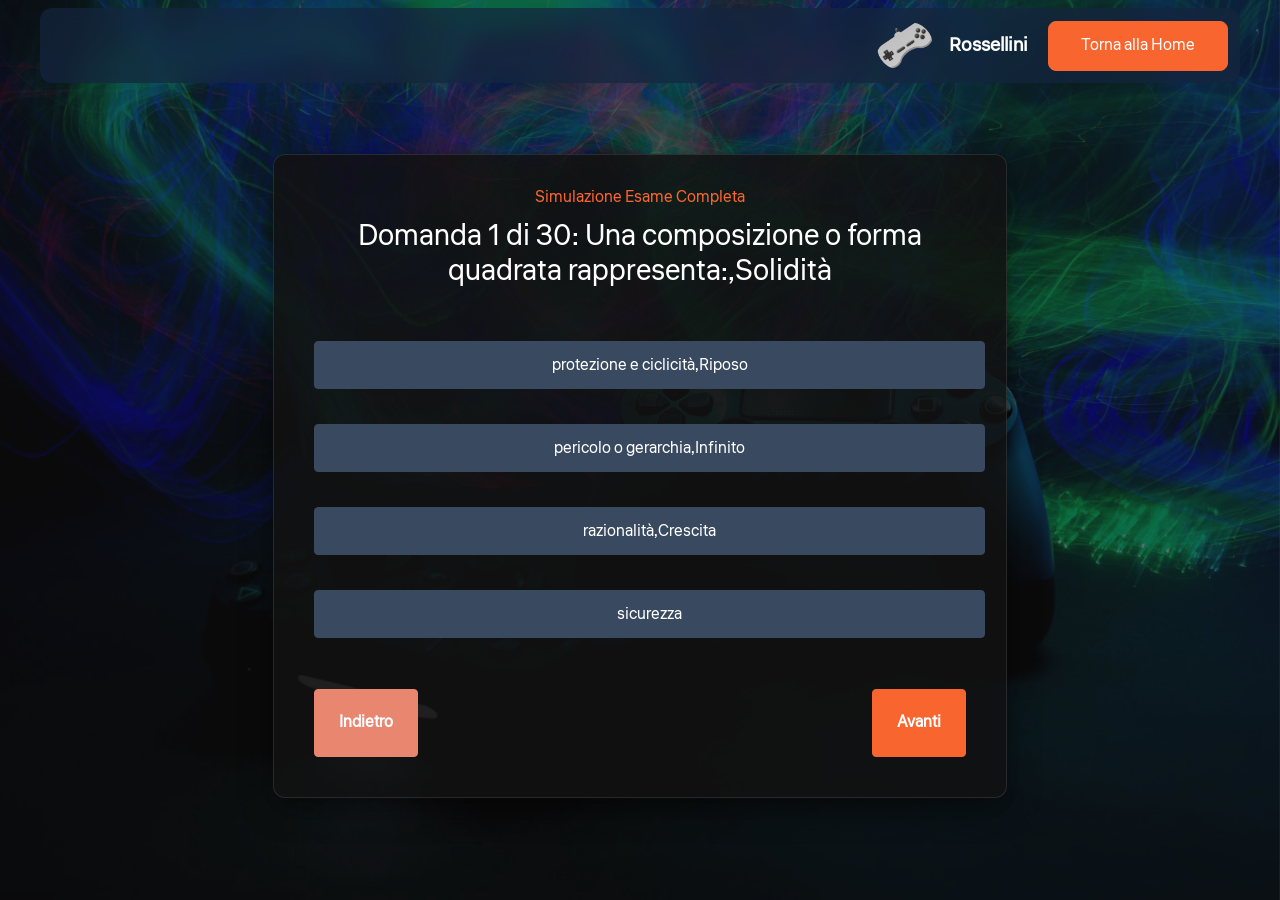
==== commit baa5dc60: "further fixes" ====
--- a/page1.html
+++ b/page1.html
@@ -1,68 +1,101 @@
 <!DOCTYPE html>
-<html lang="it">
+<html>
 <head>
+    <!-- Site made with Mobirise Website Builder v6.1.12, https://mobirise.com -->
     <meta charset="UTF-8">
     <meta http-equiv="X-UA-Compatible" content="IE=edge">
     <meta name="generator" content="Mobirise v6.1.12, mobirise.com">
     <meta name="viewport" content="width=device-width, initial-scale=1, minimum-scale=1">
-    <link rel="shortcut icon" href="assets/images/logo-96x97.png" type="image/x-icon">
-    <title>Simulazione Esame - Test</title>
-
-    <!-- Stili CSS di Mobirise (gli stessi di index.html) -->
+    <link rel="shortcut icon" href="assets/images/mbr-96x82.png" type="image/x-icon">
+    <meta name="description" content="Simulazione Esame ITS Rossellini 2026 - Svolgimento Test">
+
+    <title>Simulazione Esame ITS Rossellini 2026 - Test in Corso</title>
+
+    <!-- Fogli di stile CSS originali del tema -->
     <link rel="stylesheet" href="assets/web/assets/mobirise-icons2/mobirise2.css">
     <link rel="stylesheet" href="assets/bootstrap/css/bootstrap.min.css">
     <link rel="stylesheet" href="assets/parallax/jarallax.css">
     <link rel="stylesheet" href="assets/dropdown/css/style.css">
-    <link rel="stylesheet" href="assets/socicon/css/styles.css">
     <link rel="stylesheet" href="assets/theme/css/style.css">
-    <link rel="stylesheet" href="assets/mobirise/css/mbr-additional.css" type="text/css">
+    <link rel="preload" href="https://fonts.googleapis.com/css2?family=Liter&display=swap" as="style" onload="this.onload=null;this.rel='stylesheet'">
+    <noscript><link rel="stylesheet" href="https://fonts.googleapis.com/css2?family=Liter&display=swap"></noscript>
+    <link rel="preload" as="style" href="assets/mobirise/css/mbr-additional.css?v=KRYIAj">
+    <link rel="stylesheet" href="assets/mobirise/css/mbr-additional.css?v=KRYIAj" type="text/css">
+
+    <style>
+        /* Stile personalizzato per mantenere la coerenza visiva e centrare il box del quiz */
+        .quiz-container {
+            background: rgba(18, 18, 18, 0.85);
+            border: 1px solid rgba(255, 255, 255, 0.1);
+            border-radius: 12px;
+            padding: 30px;
+            box-shadow: 0 10px 30px rgba(0,0,0,0.5);
+        }
+
+        .option-btn {
+            text-align: left !important;
+            white-space: normal !important;
+            word-break: break-word;
+            padding: 15px 20px !important;
+            transition: all 0.2s ease-in-out;
+        }
+    </style>
 </head>
 <body>
 
-    <!-- Navbar coerente con l'index -->
-    <nav class="navbar navbar-dropdown navbar-fixed-top navbar-expand-lg">
-        <div class="card-wrap little-radius container-fluid">
-            <div class="navbar-brand">
-                <span class="navbar-logo">
-                    <a href="index.html">
-                        <img src="assets/images/mbr-96x82.png" alt="Logo" style="height: 3rem;">
-                    </a>
-                </span>
-                <span class="navbar-caption-wrap"><a class="navbar-caption display-4" href="index.html">Rossellini</a></span>
+    <!-- Navbar coerente con la Home -->
+    <section data-bs-version="5.1" class="menu menu1 rebootm5 cid-vxPWGiSXVj" once="menu" id="menu-1-vxPWGiSXVj">
+        <nav class="navbar navbar-dropdown navbar-fixed-top navbar-expand-lg">
+            <div class="card-wrap little-radius container-fluid">
+                <div class="navbar-brand">
+                    <span class="navbar-logo">
+                        <a href="index.html">
+                            <img src="assets/images/mbr-96x82.png" alt="Mobirise Website Builder" style="height: 3rem;">
+                        </a>
+                    </span>
+                    <span class="navbar-caption-wrap"><a class="navbar-caption display-4" href="index.html">Rossellini</a></span>
+                </div>
+                <div class="navbar-buttons mbr-section-btn">
+                    <a class="btn btn-warning display-7" href="index.html">Torna alla Home</a>
+                </div>
             </div>
-        </div>
-    </nav>
-
-    <!-- Sezione del Quiz con lo stile grafico delle card/header -->
-    <section class="header1 cid-v" id="header01-0" style="padding-top: 140px; min-height: 100vh;">
-        <div class="mbr-overlay" style="opacity: 0.8; background-color: rgb(18, 18, 18);"></div>
+        </nav>
+    </section>
+
+    <!-- Sezione principale con lo stesso sfondo fullscreen e overlay della home -->
+    <section data-bs-version="5.1" class="header02 rebootm5 cid-vxPWGiV9go mbr-fullscreen mbr-parallax-background" id="hero-2-vxPWGiV9go" style="padding-top: 100px;">
+        <div class="mbr-overlay" style="opacity: 0.6; background-color: rgb(18, 18, 18);"></div>
+
         <div class="container">
             <div class="row justify-content-center">
-                <div class="col-12 col-lg-8 card">
-                    <div class="content-wrapper text-center">
-                        <p id="materiaTitle" class="mbr-label mbr-fonts-style display-7 text-warning mb-2">Simulazione Esame</p>
-                        <h2 id="questionText" class="mbr-section-title mbr-fonts-style display-5 text-white mb-4">Caricamento domande in corso...</h2>
-
-                        <!-- Pulsanti delle risposte -->
+                <div class="col-12 col-lg-8">
+                    <div class="quiz-container text-white">
+                        <!-- Titolo Materia Dinamico -->
+                        <p id="materiaLabel" class="mbr-label mbr-fonts-style display-7 text-warning mb-2 text-center">Caricamento materia...</p>
+
+                        <!-- Testo della Domanda -->
+                        <h2 id="questionText" class="mbr-section-title mbr-fonts-style display-5 text-center mb-4" style="min-height: 80px;">Caricamento domanda in corso...</h2>
+
+                        <!-- Bottoni delle Risposte -->
                         <div class="d-grid gap-3 my-4">
-                            <button id="opt0" class="btn btn-primary display-7 text-start p-3 w-100">
+                            <button id="opt0" class="btn btn-primary display-7 option-btn w-100">
                                 <span class="option-text">Risposta 1</span>
                             </button>
-                            <button id="opt1" class="btn btn-primary display-7 text-start p-3 w-100">
+                            <button id="opt1" class="btn btn-primary display-7 option-btn w-100">
                                 <span class="option-text">Risposta 2</span>
                             </button>
-                            <button id="opt2" class="btn btn-primary display-7 text-start p-3 w-100">
+                            <button id="opt2" class="btn btn-primary display-7 option-btn w-100">
                                 <span class="option-text">Risposta 3</span>
                             </button>
-                            <button id="opt3" class="btn btn-primary display-7 text-start p-3 w-100">
+                            <button id="opt3" class="btn btn-primary display-7 option-btn w-100">
                                 <span class="option-text">Risposta 4</span>
                             </button>
                         </div>
 
-                        <!-- Pulsanti Indietro / Avanti -->
+                        <!-- Pulsanti di Navigazione (Indietro / Avanti) -->
                         <div class="d-flex justify-content-between mt-4">
-                            <button id="prevBtn" class="btn btn-secondary display-7">Indietro</button>
-                            <button id="nextBtn" class="btn btn-warning display-7">Avanti</button>
+                            <button id="prevBtn" class="btn btn-secondary display-7 px-4">Indietro</button>
+                            <button id="nextBtn" class="btn btn-warning display-7 px-4">Avanti</button>
                         </div>
                     </div>
                 </div>
@@ -70,7 +103,7 @@
         </div>
     </section>
 
-    <!-- Script JavaScript per leggere il CSV, filtrare per materia e gestire il test -->
+    <!-- Script JavaScript integrato per il quiz e il filtro per materia -->
     <script>
 let questions = [];
 let currentIndex = 0;
@@ -87,9 +120,9 @@
                 const selectedMateria = urlParams.get('materia');
 
                 if (selectedMateria) {
-                    document.getElementById('materiaTitle').innerText = "Materia: " + decodeURIComponent(selectedMateria);
+                    document.getElementById('materiaLabel').innerText = "Materia: " + decodeURIComponent(selectedMateria);
                 } else {
-                    document.getElementById('materiaTitle').innerText = "Simulazione Completa";
+                    document.getElementById('materiaLabel').innerText = "Simulazione Esame Completa";
                 }
 
                 parseCSV(data, selectedMateria);
@@ -105,14 +138,14 @@
             questions = [];
 
             for (let i = 1; i < lines.length; i++) {
-                const line = lines.label || lines[i].trim();
+                const line = lines[i].trim();
                 if (!line) continue;
 
-                const cols = line.split(';'); // Separatore punto e virgola
+                const cols = line.split(';'); // Usa il punto e virgola come separatore
                 if (cols.length >= 7) {
                     const materiaCol = cols[6].trim().replace(/^"|"$/g, '');
 
-                    // Filtra per materia se specificata nell'URL
+                    // Se è specificata una materia, filtra per quella (colonna G)
                     if (filterMateria && materiaCol.toLowerCase() !== decodeURIComponent(filterMateria).toLowerCase()) {
                         continue;
                     }
@@ -139,51 +172,63 @@
                 return;
             }
 
-            // Mescola e prende massimo 30 domande
+            // Mescola le domande e ne prende massimo 30
             questions = questions.sort(() => Math.random() - 0.5).slice(0, 30);
 }
 
 function loadQuestion(index) {
-            if (questions.length === 0) return;
-
-            if (index >= questions.length) {
-                showResults();
-                return;
-            }
-
-            const q = questions[index];
-            document.getElementById('questionText').innerText = `Domanda ${index + 1} di ${questions.length}: ${q.question}`;
-
-            const shuffledOptions = [...q.options].sort(() => Math.random() - 0.5);
-
-            for (let i = 0; i < 4; i++) {
-                const optBtn = document.getElementById(`opt${i}`);
-                if (optBtn) {
-                    const spanText = optBtn.querySelector('.option-text');
-                    if (spanText) {
-                        spanText.innerText = shuffledOptions[i];
-                    }
-
-                    optBtn.classList.remove('btn-warning');
-                    optBtn.classList.add('btn-primary');
-
-                    if (userAnswers[q.id] === shuffledOptions[i]) {
-                        optBtn.classList.remove('btn-primary');
-                        optBtn.classList.add('btn-warning');
-                    }
-
-                    optBtn.onclick = (e) => {
-                        e.preventDefault();
-                        userAnswers[q.id] = shuffledOptions[i];
-                        for (let j = 0; j < 4; j++) {
-                            document.getElementById(`opt${j}`).classList.remove('btn-warning');
-                            document.getElementById(`opt${j}`).classList.add('btn-primary');
-                        }
-                        optBtn.classList.remove('btn-primary');
-                        optBtn.classList.add('btn-warning');
-                    };
-                }
-            }
+    if (questions.length === 0) return;
+
+    if (index >= questions.length) {
+        showResults();
+        return;
+    }
+
+    const q = questions[index];
+    document.getElementById('questionText').innerText = `Domanda ${index + 1} di ${questions.length}: ${q.question}`;
+
+    // Controlla se siamo arrivati all'ultima domanda
+    const nextBtn = document.getElementById('nextBtn');
+    if (index === questions.length - 1) {
+        nextBtn.innerText = "Fine";
+        nextBtn.classList.remove('btn-warning');
+        nextBtn.classList.add('btn-success'); // Diventa verde per indicare la conclusione (opzionale ma carino)
+    } else {
+        nextBtn.innerText = "Avanti";
+        nextBtn.classList.remove('btn-success');
+        nextBtn.classList.add('btn-warning');
+    }
+
+    const shuffledOptions = [...q.options].sort(() => Math.random() - 0.5);
+
+    for (let i = 0; i < 4; i++) {
+        const optBtn = document.getElementById(`opt0`, `opt1`, `opt2`, `opt3`)[i] || document.getElementById(`opt${i}`);
+        if (optBtn) {
+            const spanText = optBtn.querySelector('.option-text');
+            if (spanText) {
+                spanText.innerText = shuffledOptions[i];
+            }
+
+            optBtn.classList.remove('btn-warning');
+            optBtn.classList.add('btn-primary');
+
+            if (userAnswers[q.id] === shuffledOptions[i]) {
+                optBtn.classList.remove('btn-primary');
+                optBtn.classList.add('btn-warning');
+            }
+
+            optBtn.onclick = (e) => {
+                e.preventDefault();
+                userAnswers[q.id] = shuffledOptions[i];
+                for (let j = 0; j < 4; j++) {
+                    document.getElementById(`opt${j}`).classList.remove('btn-warning');
+                    document.getElementById(`opt${j}`).classList.add('btn-primary');
+                }
+                optBtn.classList.remove('btn-primary');
+                optBtn.classList.add('btn-warning');
+            };
+        }
+    }
 }
 
 document.getElementById('nextBtn').addEventListener('click', (e) => {
@@ -213,17 +258,20 @@
                 }
             });
 
-            const container = document.querySelector('.content-wrapper');
+            const container = document.querySelector('.quiz-container');
             container.innerHTML = `
-                <h2 class="mbr-section-title mbr-fonts-style display-2 text-white">Test Completato!</h2>
-                <p class="mbr-text mbr-fonts-style display-7 text-white mt-3">Punteggio: <b>${correct} / ${questions.length}</b></p>
-                <h3 class="mbr-fonts-style display-5 text-warning mt-4">Riepilogo Errori:</h3>
-                <div class="text-start text-white mt-3" style="max-height: 350px; overflow-y: auto; background: rgba(0,0,0,0.4); padding: 15px; border-radius: 8px;">${mistakesHTML || '<p>Complimenti, nessun errore!</p>'}</div>
+                <h2 class="mbr-section-title mbr-fonts-style display-2 text-center text-white">Test Completato!</h2>
+                <p class="mbr-text mbr-fonts-style display-7 text-center text-white mt-3">Punteggio finale: <b>${correct} / ${questions.length}</b></p>
+                <h3 class="mbr-fonts-style display-5 text-warning mt-4 text-center">Riepilogo Errori:</h3>
+                <div class="text-start text-white mt-3 p-3" style="max-height: 350px; overflow-y: auto; background: rgba(0,0,0,0.5); border-radius: 8px;">${mistakesHTML || '<p class="text-center">Complimenti, nessun errore!</p>'}</div>
+                <div class="text-center mt-4">
+                    <a href="index.html" class="btn btn-warning display-7">Torna alla Home</a>
+                </div>
             `;
 }
     </script>
 
-    <!-- Script di Mobirise -->
+    <!-- Script di supporto Mobirise -->
     <script src="assets/bootstrap/js/bootstrap.bundle.min.js"></script>
     <script src="assets/parallax/jarallax.js"></script>
     <script src="assets/smoothscroll/smooth-scroll.js"></script>
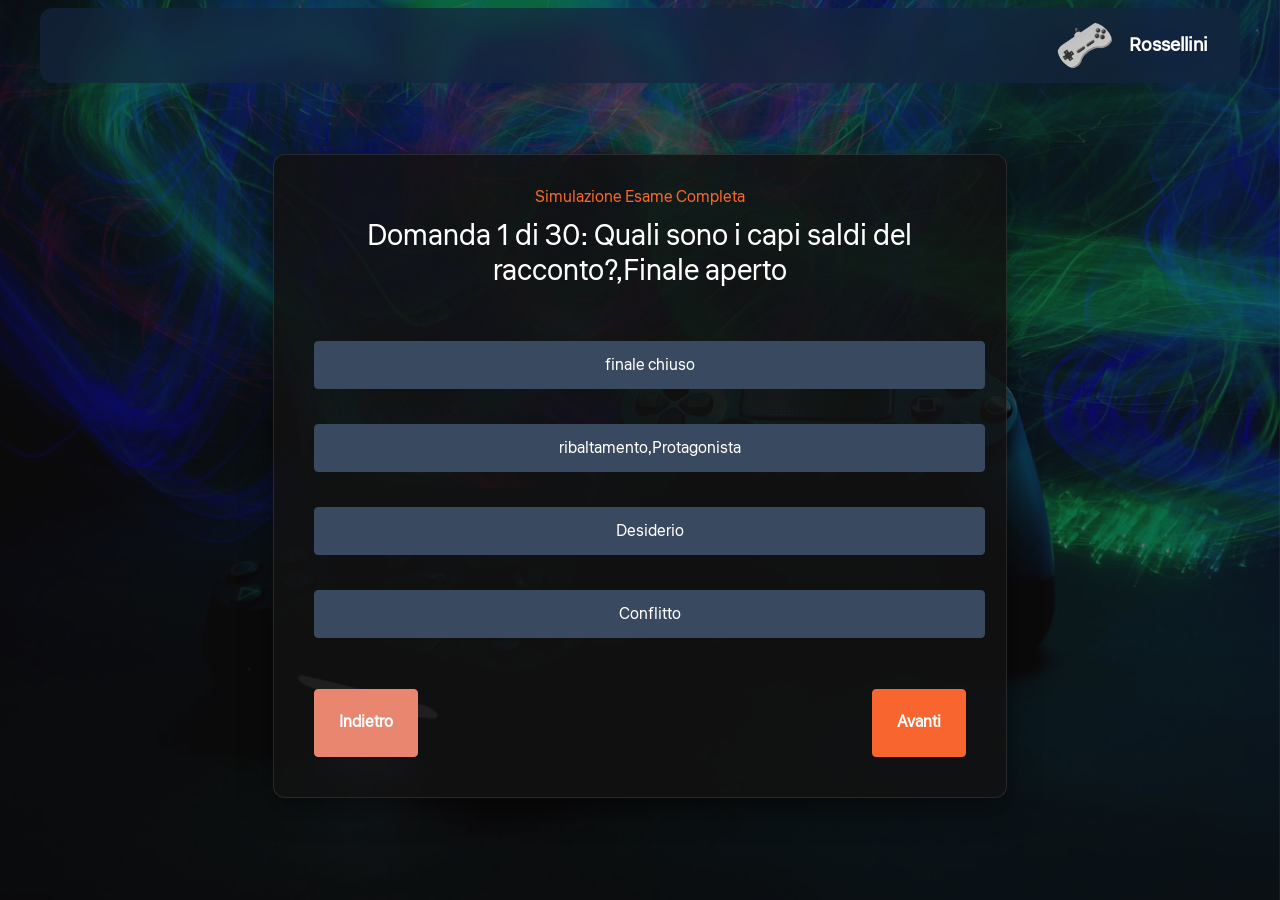
==== commit b4378878: "ui improvement" ====
--- a/page1.html
+++ b/page1.html
@@ -23,7 +23,6 @@
     <link rel="stylesheet" href="assets/mobirise/css/mbr-additional.css?v=KRYIAj" type="text/css">
 
     <style>
-        /* Stile personalizzato per mantenere la coerenza visiva e centrare il box del quiz */
         .quiz-container {
             background: rgba(18, 18, 18, 0.85);
             border: 1px solid rgba(255, 255, 255, 0.1);
@@ -43,7 +42,7 @@
 </head>
 <body>
 
-    <!-- Navbar coerente con la Home -->
+    <!-- Navbar con la scritta "Rossellini" trasformata in link per la Home -->
     <section data-bs-version="5.1" class="menu menu1 rebootm5 cid-vxPWGiSXVj" once="menu" id="menu-1-vxPWGiSXVj">
         <nav class="navbar navbar-dropdown navbar-fixed-top navbar-expand-lg">
             <div class="card-wrap little-radius container-fluid">
@@ -53,16 +52,16 @@
                             <img src="assets/images/mbr-96x82.png" alt="Mobirise Website Builder" style="height: 3rem;">
                         </a>
                     </span>
-                    <span class="navbar-caption-wrap"><a class="navbar-caption display-4" href="index.html">Rossellini</a></span>
-                </div>
-                <div class="navbar-buttons mbr-section-btn">
-                    <a class="btn btn-warning display-7" href="index.html">Torna alla Home</a>
+                    <!-- Scritta Rossellini cliccabile che porta a index.html -->
+                    <span class="navbar-caption-wrap">
+                        <a class="navbar-caption display-4" href="index.html">Rossellini</a>
+                    </span>
                 </div>
             </div>
         </nav>
     </section>
 
-    <!-- Sezione principale con lo stesso sfondo fullscreen e overlay della home -->
+    <!-- Sezione principale del test -->
     <section data-bs-version="5.1" class="header02 rebootm5 cid-vxPWGiV9go mbr-fullscreen mbr-parallax-background" id="hero-2-vxPWGiV9go" style="padding-top: 100px;">
         <div class="mbr-overlay" style="opacity: 0.6; background-color: rgb(18, 18, 18);"></div>
 
@@ -70,13 +69,10 @@
             <div class="row justify-content-center">
                 <div class="col-12 col-lg-8">
                     <div class="quiz-container text-white">
-                        <!-- Titolo Materia Dinamico -->
                         <p id="materiaLabel" class="mbr-label mbr-fonts-style display-7 text-warning mb-2 text-center">Caricamento materia...</p>
 
-                        <!-- Testo della Domanda -->
                         <h2 id="questionText" class="mbr-section-title mbr-fonts-style display-5 text-center mb-4" style="min-height: 80px;">Caricamento domanda in corso...</h2>
 
-                        <!-- Bottoni delle Risposte -->
                         <div class="d-grid gap-3 my-4">
                             <button id="opt0" class="btn btn-primary display-7 option-btn w-100">
                                 <span class="option-text">Risposta 1</span>
@@ -92,7 +88,6 @@
                             </button>
                         </div>
 
-                        <!-- Pulsanti di Navigazione (Indietro / Avanti) -->
                         <div class="d-flex justify-content-between mt-4">
                             <button id="prevBtn" class="btn btn-secondary display-7 px-4">Indietro</button>
                             <button id="nextBtn" class="btn btn-warning display-7 px-4">Avanti</button>
@@ -103,7 +98,7 @@
         </div>
     </section>
 
-    <!-- Script JavaScript integrato per il quiz e il filtro per materia -->
+    <!-- Script JavaScript per gestire il quiz, i filtri e il cambio in "Fine" sull'ultima domanda -->
     <script>
 let questions = [];
 let currentIndex = 0;
@@ -115,7 +110,6 @@
                 if (!response.ok) throw new Error("File Esame.csv non trovato");
                 const data = await response.text();
 
-                // Legge la materia passata nell'URL (es. page1.html?materia=Orientamento%20finanziario)
                 const urlParams = new URLSearchParams(window.location.search);
                 const selectedMateria = urlParams.get('materia');
 
@@ -141,11 +135,10 @@
                 const line = lines[i].trim();
                 if (!line) continue;
 
-                const cols = line.split(';'); // Usa il punto e virgola come separatore
+                const cols = line.split(';');
                 if (cols.length >= 7) {
                     const materiaCol = cols[6].trim().replace(/^"|"$/g, '');
 
-                    // Se è specificata una materia, filtra per quella (colonna G)
                     if (filterMateria && materiaCol.toLowerCase() !== decodeURIComponent(filterMateria).toLowerCase()) {
                         continue;
                     }
@@ -172,63 +165,62 @@
                 return;
             }
 
-            // Mescola le domande e ne prende massimo 30
             questions = questions.sort(() => Math.random() - 0.5).slice(0, 30);
 }
 
 function loadQuestion(index) {
-    if (questions.length === 0) return;
-
-    if (index >= questions.length) {
-        showResults();
-        return;
-    }
-
-    const q = questions[index];
-    document.getElementById('questionText').innerText = `Domanda ${index + 1} di ${questions.length}: ${q.question}`;
-
-    // Controlla se siamo arrivati all'ultima domanda
-    const nextBtn = document.getElementById('nextBtn');
-    if (index === questions.length - 1) {
-        nextBtn.innerText = "Fine";
-        nextBtn.classList.remove('btn-warning');
-        nextBtn.classList.add('btn-success'); // Diventa verde per indicare la conclusione (opzionale ma carino)
-    } else {
-        nextBtn.innerText = "Avanti";
-        nextBtn.classList.remove('btn-success');
-        nextBtn.classList.add('btn-warning');
-    }
-
-    const shuffledOptions = [...q.options].sort(() => Math.random() - 0.5);
-
-    for (let i = 0; i < 4; i++) {
-        const optBtn = document.getElementById(`opt0`, `opt1`, `opt2`, `opt3`)[i] || document.getElementById(`opt${i}`);
-        if (optBtn) {
-            const spanText = optBtn.querySelector('.option-text');
-            if (spanText) {
-                spanText.innerText = shuffledOptions[i];
-            }
-
-            optBtn.classList.remove('btn-warning');
-            optBtn.classList.add('btn-primary');
-
-            if (userAnswers[q.id] === shuffledOptions[i]) {
-                optBtn.classList.remove('btn-primary');
-                optBtn.classList.add('btn-warning');
-            }
-
-            optBtn.onclick = (e) => {
-                e.preventDefault();
-                userAnswers[q.id] = shuffledOptions[i];
-                for (let j = 0; j < 4; j++) {
-                    document.getElementById(`opt${j}`).classList.remove('btn-warning');
-                    document.getElementById(`opt${j}`).classList.add('btn-primary');
-                }
-                optBtn.classList.remove('btn-primary');
-                optBtn.classList.add('btn-warning');
-            };
-        }
-    }
+            if (questions.length === 0) return;
+
+            if (index >= questions.length) {
+                showResults();
+                return;
+            }
+
+            const q = questions[index];
+            document.getElementById('questionText').innerText = `Domanda ${index + 1} di ${questions.length}: ${q.question}`;
+
+            // Gestione del bottone Avanti / Fine sull'ultima domanda
+            const nextBtn = document.getElementById('nextBtn');
+            if (index === questions.length - 1) {
+                nextBtn.innerText = "Fine";
+                nextBtn.classList.remove('btn-warning');
+                nextBtn.classList.add('btn-success');
+            } else {
+                nextBtn.innerText = "Avanti";
+                nextBtn.classList.remove('btn-success');
+                nextBtn.classList.add('btn-warning');
+            }
+
+            const shuffledOptions = [...q.options].sort(() => Math.random() - 0.5);
+
+            for (let i = 0; i < 4; i++) {
+                const optBtn = document.getElementById(`opt${i}`);
+                if (optBtn) {
+                    const spanText = optBtn.querySelector('.option-text');
+                    if (spanText) {
+                        spanText.innerText = shuffledOptions[i];
+                    }
+
+                    optBtn.classList.remove('btn-warning');
+                    optBtn.classList.add('btn-primary');
+
+                    if (userAnswers[q.id] === shuffledOptions[i]) {
+                        optBtn.classList.remove('btn-primary');
+                        optBtn.classList.add('btn-warning');
+                    }
+
+                    optBtn.onclick = (e) => {
+                        e.preventDefault();
+                        userAnswers[q.id] = shuffledOptions[i];
+                        for (let j = 0; j < 4; j++) {
+                            document.getElementById(`opt${j}`).classList.remove('btn-warning');
+                            document.getElementById(`opt${j}`).classList.add('btn-primary');
+                        }
+                        optBtn.classList.remove('btn-primary');
+                        optBtn.classList.add('btn-warning');
+                    };
+                }
+            }
 }
 
 document.getElementById('nextBtn').addEventListener('click', (e) => {
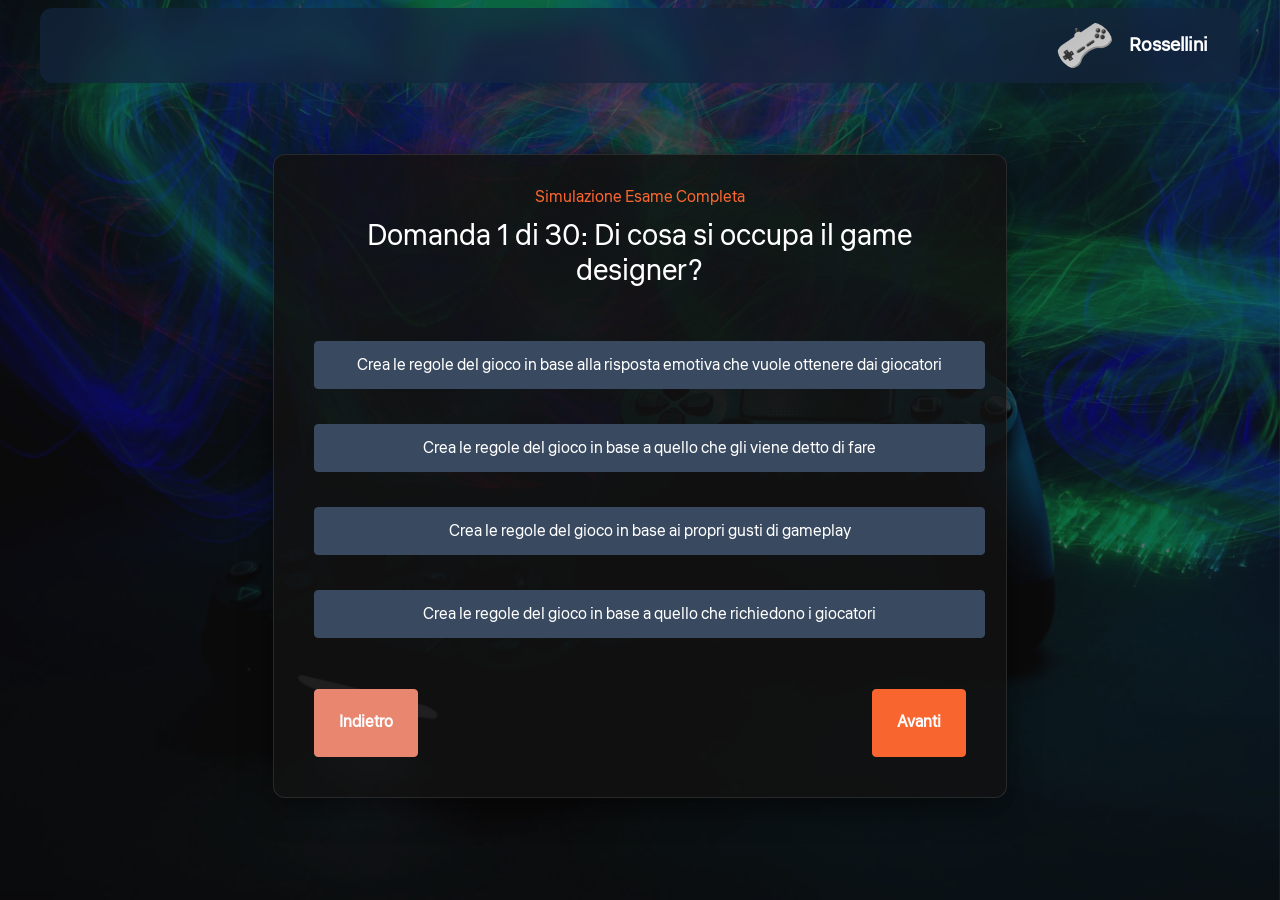
==== commit e7aa0441: "other fixes" ====
--- a/page1.html
+++ b/page1.html
@@ -135,7 +135,7 @@
                 const line = lines[i].trim();
                 if (!line) continue;
 
-                const cols = line.split(';');
+                const cols = line.split(',');
                 if (cols.length >= 7) {
                     const materiaCol = cols[6].trim().replace(/^"|"$/g, '');
 
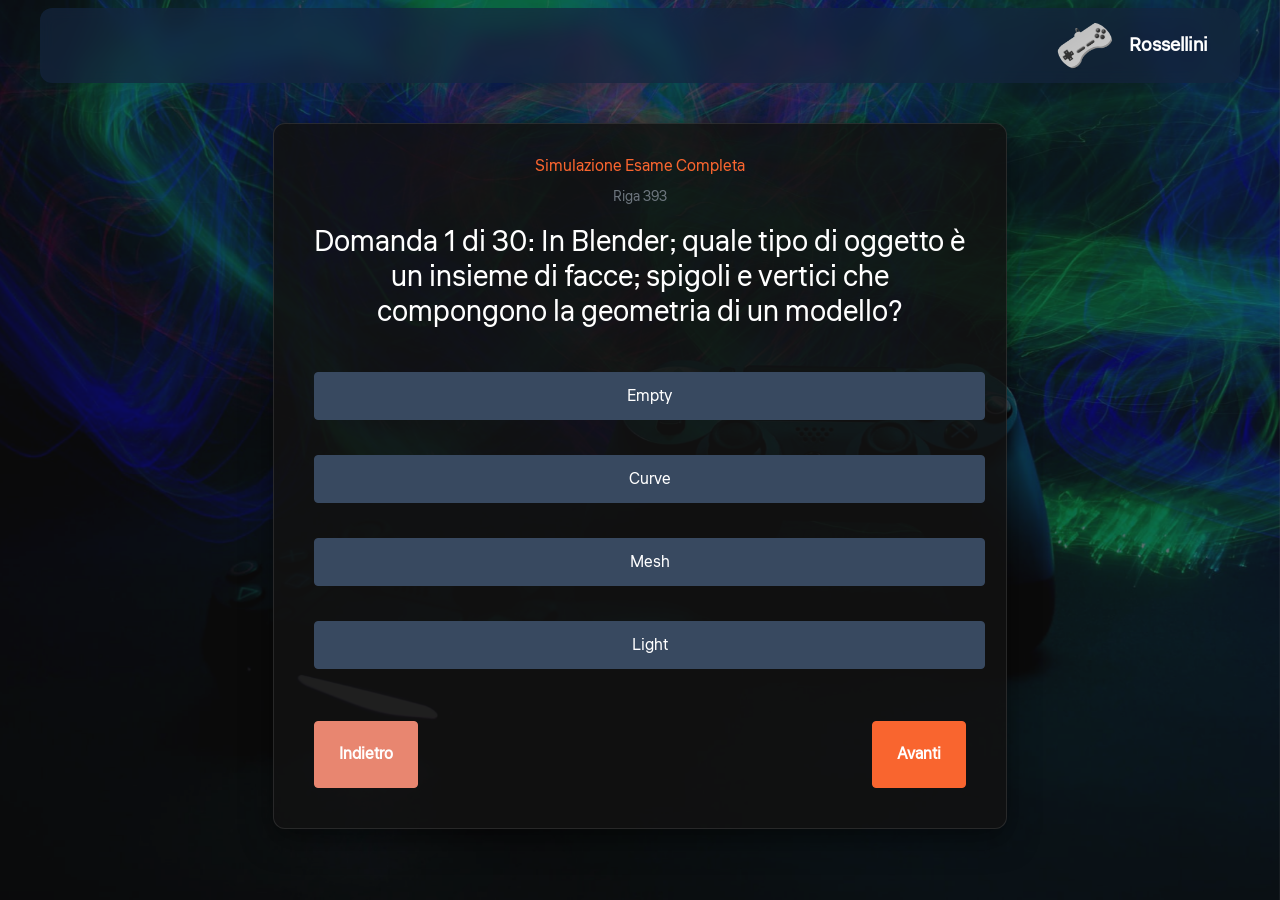
==== commit af4583d5: "ui improvements" ====
--- a/page1.html
+++ b/page1.html
@@ -38,11 +38,27 @@
             padding: 15px 20px !important;
             transition: all 0.2s ease-in-out;
         }
+        /* Stile per le box del riepilogo errori/risposte */
+        .result-box {
+            background: rgba(255, 255, 255, 0.05);
+            border-radius: 8px;
+            padding: 15px;
+            margin-bottom: 15px;
+            border: 2px solid #ccc;
+        }
+
+            .result-box.correct {
+                border-color: #28a745 !important; /* Contorno verde */
+            }
+
+            .result-box.wrong {
+                border-color: #dc3545 !important; /* Contorno rosso */
+            }
     </style>
 </head>
 <body>
 
-    <!-- Navbar con la scritta "Rossellini" trasformata in link per la Home -->
+    <!-- Navbar con la scritta "Rossellini" collegata alla Home -->
     <section data-bs-version="5.1" class="menu menu1 rebootm5 cid-vxPWGiSXVj" once="menu" id="menu-1-vxPWGiSXVj">
         <nav class="navbar navbar-dropdown navbar-fixed-top navbar-expand-lg">
             <div class="card-wrap little-radius container-fluid">
@@ -52,7 +68,6 @@
                             <img src="assets/images/mbr-96x82.png" alt="Mobirise Website Builder" style="height: 3rem;">
                         </a>
                     </span>
-                    <!-- Scritta Rossellini cliccabile che porta a index.html -->
                     <span class="navbar-caption-wrap">
                         <a class="navbar-caption display-4" href="index.html">Rossellini</a>
                     </span>
@@ -69,7 +84,9 @@
             <div class="row justify-content-center">
                 <div class="col-12 col-lg-8">
                     <div class="quiz-container text-white">
-                        <p id="materiaLabel" class="mbr-label mbr-fonts-style display-7 text-warning mb-2 text-center">Caricamento materia...</p>
+                        <p id="materiaLabel" class="mbr-label mbr-fonts-style display-7 text-warning mb-1 text-center">Caricamento materia...</p>
+                        <!-- Scritta piccola per il numero di riga nel CSV -->
+                        <p id="rowLabel" class="mbr-fonts-style display-7 text-muted mb-3 text-center" style="font-size: 0.85rem;"></p>
 
                         <h2 id="questionText" class="mbr-section-title mbr-fonts-style display-5 text-center mb-4" style="min-height: 80px;">Caricamento domanda in corso...</h2>
 
@@ -98,7 +115,7 @@
         </div>
     </section>
 
-    <!-- Script JavaScript per gestire il quiz, i filtri e il cambio in "Fine" sull'ultima domanda -->
+    <!-- Script JavaScript aggiornato -->
     <script>
 let questions = [];
 let currentIndex = 0;
@@ -131,6 +148,8 @@
             const lines = text.split('\n');
             questions = [];
 
+            // Partiamo da i = 1 per saltare l'intestazione.
+            // Registriamo l'indice di riga reale nel file CSV (i + 1 considerando che la riga 1 è l'intestazione).
             for (let i = 1; i < lines.length; i++) {
                 const line = lines[i].trim();
                 if (!line) continue;
@@ -145,6 +164,7 @@
 
                     questions.push({
                         id: questions.length + 1,
+                        csvRow: i + 1, // Memorizza il numero di riga effettivo nel file CSV
                         question: cols[0].trim().replace(/^"|"$/g, ''),
                         options: [
                             cols[1].trim().replace(/^"|"$/g, ''),
@@ -179,7 +199,10 @@
             const q = questions[index];
             document.getElementById('questionText').innerText = `Domanda ${index + 1} di ${questions.length}: ${q.question}`;
 
-            // Gestione del bottone Avanti / Fine sull'ultima domanda
+            // Mostra il numero di riga del file CSV
+            document.getElementById('rowLabel').innerText = `Riga ${q.csvRow}`;
+
+            // Gestione pulsante Avanti / Fine sull'ultima domanda
             const nextBtn = document.getElementById('nextBtn');
             if (index === questions.length - 1) {
                 nextBtn.innerText = "Fine";
@@ -239,23 +262,35 @@
 
 function showResults() {
             let correct = 0;
-            let mistakesHTML = "";
+            let resultsHTML = "";
 
             questions.forEach(q => {
                 const userAns = userAnswers[q.id];
-                if (userAns && userAns.toLowerCase() === q.solution.toLowerCase()) {
+                const isCorrect = userAns && userAns.toLowerCase() === q.solution.toLowerCase();
+
+                if (isCorrect) {
                     correct++;
-                } else {
-                    mistakesHTML += `<p><b>Domanda:</b> ${q.question}<br><b>Tua risposta:</b> ${userAns || 'Nessuna'}<br><b>Risposta corretta:</b> ${q.solution}</p><hr>`;
                 }
+
+                // Crea una box indipendente per ogni domanda con classe correct (verde) o wrong (rosso)
+                const boxClass = isCorrect ? "result-box correct" : "result-box wrong";
+
+                resultsHTML += `
+                    <div class="${boxClass}">
+                        <p style="font-size: 0.8rem; color: #aaa; margin-bottom: 5px;">Riga ${q.csvRow} - Materia: ${q.materia}</p>
+                        <p><b>Domanda:</b> ${q.question}</p>
+                        <p><b>Tua risposta:</b> ${userAns || 'Nessuna'}</p>
+                        <p><b>Risposta corretta:</b> ${q.solution}</p>
+                    </div>
+                `;
             });
 
             const container = document.querySelector('.quiz-container');
             container.innerHTML = `
                 <h2 class="mbr-section-title mbr-fonts-style display-2 text-center text-white">Test Completato!</h2>
                 <p class="mbr-text mbr-fonts-style display-7 text-center text-white mt-3">Punteggio finale: <b>${correct} / ${questions.length}</b></p>
-                <h3 class="mbr-fonts-style display-5 text-warning mt-4 text-center">Riepilogo Errori:</h3>
-                <div class="text-start text-white mt-3 p-3" style="max-height: 350px; overflow-y: auto; background: rgba(0,0,0,0.5); border-radius: 8px;">${mistakesHTML || '<p class="text-center">Complimenti, nessun errore!</p>'}</div>
+                <h3 class="mbr-fonts-style display-5 text-warning mt-4 text-center">Riepilogo Risposte:</h3>
+                <div class="text-start text-white mt-3 p-3" style="max-height: 400px; overflow-y: auto; background: rgba(0,0,0,0.5); border-radius: 8px;">${resultsHTML}</div>
                 <div class="text-center mt-4">
                     <a href="index.html" class="btn btn-warning display-7">Torna alla Home</a>
                 </div>
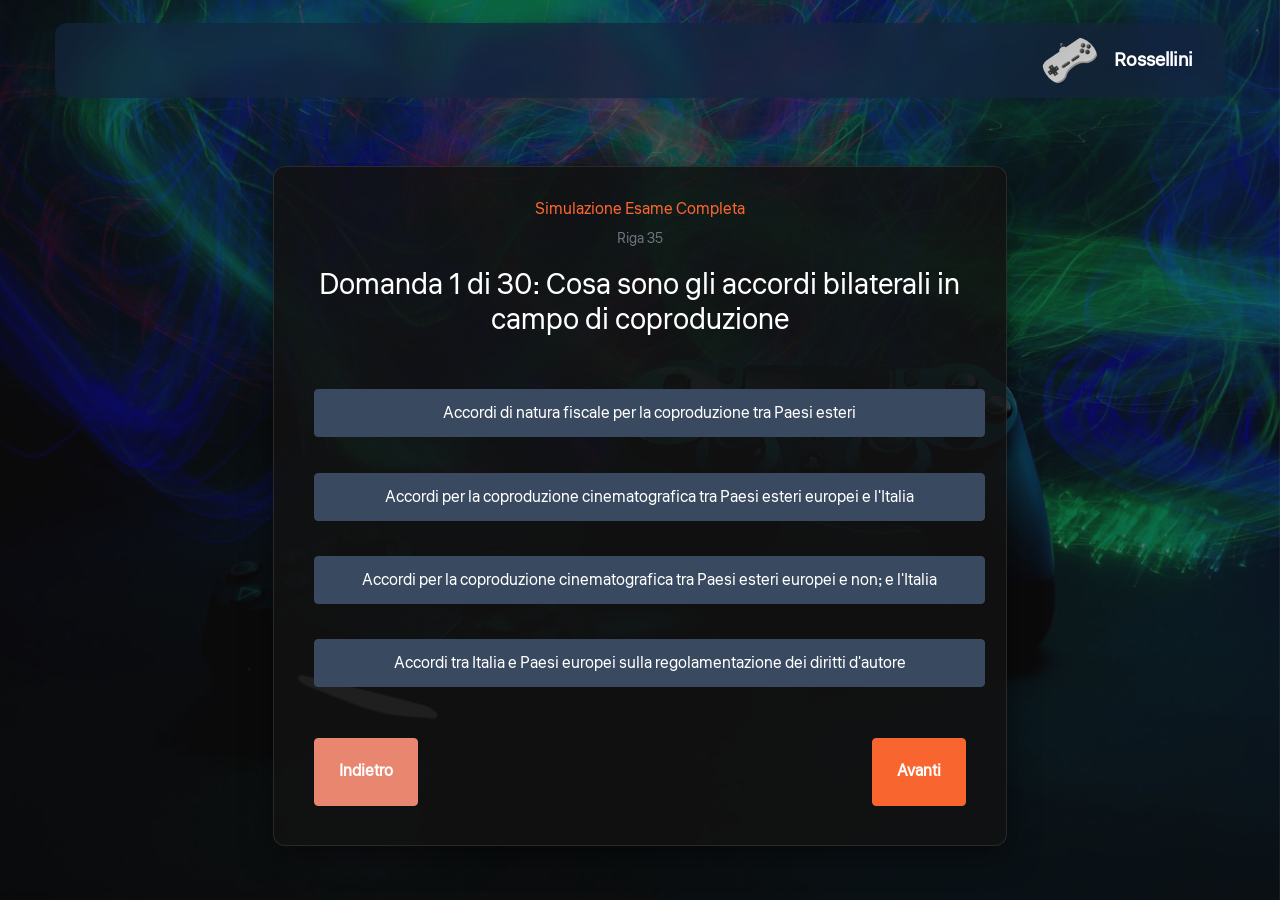
==== commit 8d60a7c0: "other ui improvements" ====
--- a/page1.html
+++ b/page1.html
@@ -1,17 +1,14 @@
 <!DOCTYPE html>
 <html>
 <head>
-    <!-- Site made with Mobirise Website Builder v6.1.12, https://mobirise.com -->
     <meta charset="UTF-8">
     <meta http-equiv="X-UA-Compatible" content="IE=edge">
-    <meta name="generator" content="Mobirise v6.1.12, mobirise.com">
     <meta name="viewport" content="width=device-width, initial-scale=1, minimum-scale=1">
     <link rel="shortcut icon" href="assets/images/mbr-96x82.png" type="image/x-icon">
     <meta name="description" content="Simulazione Esame ITS Rossellini 2026 - Svolgimento Test">
 
     <title>Simulazione Esame ITS Rossellini 2026 - Test in Corso</title>
 
-    <!-- Fogli di stile CSS originali del tema -->
     <link rel="stylesheet" href="assets/web/assets/mobirise-icons2/mobirise2.css">
     <link rel="stylesheet" href="assets/bootstrap/css/bootstrap.min.css">
     <link rel="stylesheet" href="assets/parallax/jarallax.css">
@@ -23,12 +20,23 @@
     <link rel="stylesheet" href="assets/mobirise/css/mbr-additional.css?v=KRYIAj" type="text/css">
 
     <style>
+        /* Stacca leggermente la navbar dalla cima della pagina */
+        .navbar-fixed-top {
+            top: 15px !important;
+            width: calc(100% - 30px) !important;
+            left: 15px !important;
+            right: 15px !important;
+            border-radius: 10px !important;
+            box-shadow: 0 4px 15px rgba(0,0,0,0.3) !important;
+        }
+
         .quiz-container {
             background: rgba(18, 18, 18, 0.85);
             border: 1px solid rgba(255, 255, 255, 0.1);
             border-radius: 12px;
             padding: 30px;
             box-shadow: 0 10px 30px rgba(0,0,0,0.5);
+            margin-top: 40px;
         }
 
         .option-btn {
@@ -38,7 +46,7 @@
             padding: 15px 20px !important;
             transition: all 0.2s ease-in-out;
         }
-        /* Stile per le box del riepilogo errori/risposte */
+        /* Stile per le box del riepilogo risposte */
         .result-box {
             background: rgba(255, 255, 255, 0.05);
             border-radius: 8px;
@@ -48,17 +56,17 @@
         }
 
             .result-box.correct {
-                border-color: #28a745 !important; /* Contorno verde */
+                border-color: #28a745 !important; /* Contorno verde per risposte giuste */
             }
 
             .result-box.wrong {
-                border-color: #dc3545 !important; /* Contorno rosso */
+                border-color: #dc3545 !important; /* Contorno rosso per risposte sbagliate */
             }
     </style>
 </head>
 <body>
 
-    <!-- Navbar con la scritta "Rossellini" collegata alla Home -->
+    <!-- Navbar staccata dalla cima -->
     <section data-bs-version="5.1" class="menu menu1 rebootm5 cid-vxPWGiSXVj" once="menu" id="menu-1-vxPWGiSXVj">
         <nav class="navbar navbar-dropdown navbar-fixed-top navbar-expand-lg">
             <div class="card-wrap little-radius container-fluid">
@@ -77,7 +85,7 @@
     </section>
 
     <!-- Sezione principale del test -->
-    <section data-bs-version="5.1" class="header02 rebootm5 cid-vxPWGiV9go mbr-fullscreen mbr-parallax-background" id="hero-2-vxPWGiV9go" style="padding-top: 100px;">
+    <section data-bs-version="5.1" class="header02 rebootm5 cid-vxPWGiV9go mbr-fullscreen mbr-parallax-background" id="hero-2-vxPWGiV9go" style="padding-top: 120px;">
         <div class="mbr-overlay" style="opacity: 0.6; background-color: rgb(18, 18, 18);"></div>
 
         <div class="container">
@@ -115,7 +123,6 @@
         </div>
     </section>
 
-    <!-- Script JavaScript aggiornato -->
     <script>
 let questions = [];
 let currentIndex = 0;
@@ -148,8 +155,6 @@
             const lines = text.split('\n');
             questions = [];
 
-            // Partiamo da i = 1 per saltare l'intestazione.
-            // Registriamo l'indice di riga reale nel file CSV (i + 1 considerando che la riga 1 è l'intestazione).
             for (let i = 1; i < lines.length; i++) {
                 const line = lines[i].trim();
                 if (!line) continue;
@@ -198,11 +203,8 @@
 
             const q = questions[index];
             document.getElementById('questionText').innerText = `Domanda ${index + 1} di ${questions.length}: ${q.question}`;
-
-            // Mostra il numero di riga del file CSV
             document.getElementById('rowLabel').innerText = `Riga ${q.csvRow}`;
 
-            // Gestione pulsante Avanti / Fine sull'ultima domanda
             const nextBtn = document.getElementById('nextBtn');
             if (index === questions.length - 1) {
                 nextBtn.innerText = "Fine";
@@ -272,7 +274,6 @@
                     correct++;
                 }
 
-                // Crea una box indipendente per ogni domanda con classe correct (verde) o wrong (rosso)
                 const boxClass = isCorrect ? "result-box correct" : "result-box wrong";
 
                 resultsHTML += `
@@ -298,7 +299,6 @@
 }
     </script>
 
-    <!-- Script di supporto Mobirise -->
     <script src="assets/bootstrap/js/bootstrap.bundle.min.js"></script>
     <script src="assets/parallax/jarallax.js"></script>
     <script src="assets/smoothscroll/smooth-scroll.js"></script>
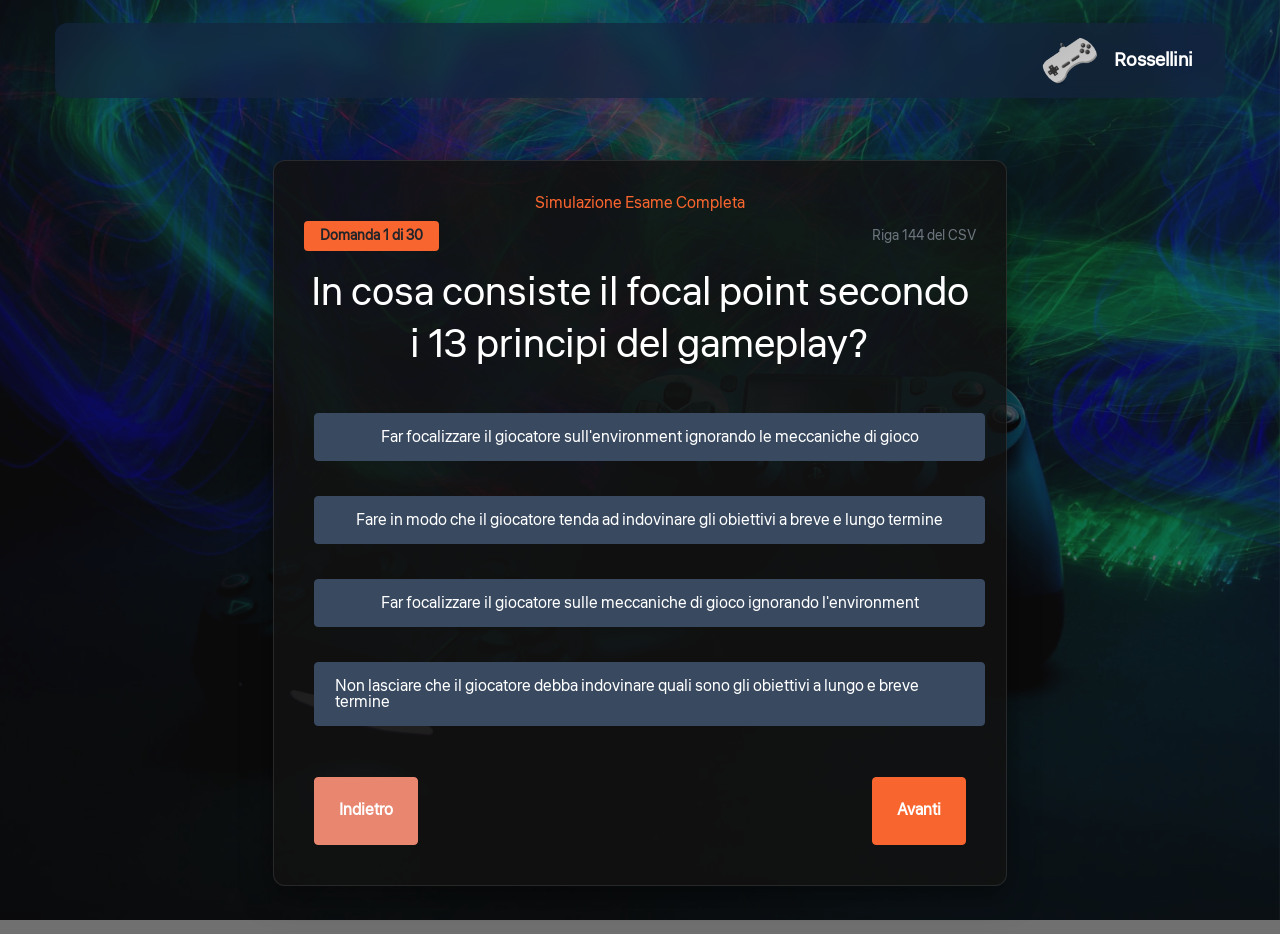
==== commit 2fde27bb: "other small improvements" ====
--- a/page1.html
+++ b/page1.html
@@ -3,6 +3,7 @@
 <head>
     <meta charset="UTF-8">
     <meta http-equiv="X-UA-Compatible" content="IE=edge">
+    <meta name="generator" content="Mobirise v6.1.12, mobirise.com">
     <meta name="viewport" content="width=device-width, initial-scale=1, minimum-scale=1">
     <link rel="shortcut icon" href="assets/images/mbr-96x82.png" type="image/x-icon">
     <meta name="description" content="Simulazione Esame ITS Rossellini 2026 - Svolgimento Test">
@@ -20,7 +21,7 @@
     <link rel="stylesheet" href="assets/mobirise/css/mbr-additional.css?v=KRYIAj" type="text/css">
 
     <style>
-        /* Stacca leggermente la navbar dalla cima della pagina */
+        /* Header staccato dalla cima della pagina */
         .navbar-fixed-top {
             top: 15px !important;
             width: calc(100% - 30px) !important;
@@ -30,6 +31,7 @@
             box-shadow: 0 4px 15px rgba(0,0,0,0.3) !important;
         }
 
+        /* Box del quiz che si allunga automaticamente senza scrollbar interne */
         .quiz-container {
             background: rgba(18, 18, 18, 0.85);
             border: 1px solid rgba(255, 255, 255, 0.1);
@@ -37,6 +39,7 @@
             padding: 30px;
             box-shadow: 0 10px 30px rgba(0,0,0,0.5);
             margin-top: 40px;
+            height: auto !important; /* Si allunga in base al contenuto */
         }
 
         .option-btn {
@@ -46,27 +49,19 @@
             padding: 15px 20px !important;
             transition: all 0.2s ease-in-out;
         }
-        /* Stile per le box del riepilogo risposte */
+        /* Box di riepilogo finale senza scrollbar, con allungamento naturale */
         .result-box {
             background: rgba(255, 255, 255, 0.05);
             border-radius: 8px;
             padding: 15px;
             margin-bottom: 15px;
-            border: 2px solid #ccc;
+            border: 2px solid #28a745; /* Contorno verde per le risposte corrette nel riepilogo */
         }
-
-            .result-box.correct {
-                border-color: #28a745 !important; /* Contorno verde per risposte giuste */
-            }
-
-            .result-box.wrong {
-                border-color: #dc3545 !important; /* Contorno rosso per risposte sbagliate */
-            }
     </style>
 </head>
 <body>
 
-    <!-- Navbar staccata dalla cima -->
+    <!-- Navbar staccata con logo e scritta Rossellini -->
     <section data-bs-version="5.1" class="menu menu1 rebootm5 cid-vxPWGiSXVj" once="menu" id="menu-1-vxPWGiSXVj">
         <nav class="navbar navbar-dropdown navbar-fixed-top navbar-expand-lg">
             <div class="card-wrap little-radius container-fluid">
@@ -93,10 +88,14 @@
                 <div class="col-12 col-lg-8">
                     <div class="quiz-container text-white">
                         <p id="materiaLabel" class="mbr-label mbr-fonts-style display-7 text-warning mb-1 text-center">Caricamento materia...</p>
-                        <!-- Scritta piccola per il numero di riga nel CSV -->
-                        <p id="rowLabel" class="mbr-fonts-style display-7 text-muted mb-3 text-center" style="font-size: 0.85rem;"></p>
-
-                        <h2 id="questionText" class="mbr-section-title mbr-fonts-style display-5 text-center mb-4" style="min-height: 80px;">Caricamento domanda in corso...</h2>
+
+                        <!-- Riga e Numero della domanda in evidenza a sinistra -->
+                        <div class="d-flex justify-content-between align-items-center mb-3">
+                            <span id="questionCounter" class="badge bg-warning text-dark px-3 py-2" style="font-size: 0.9rem;">Domanda 1 di 30</span>
+                            <span id="rowLabel" class="text-muted" style="font-size: 0.85rem;"></span>
+                        </div>
+
+                        <h2 id="questionText" class="mbr-section-title mbr-fonts-style display-6 text-center mb-4" style="min-height: 70px;">Caricamento domanda in corso...</h2>
 
                         <div class="d-grid gap-3 my-4">
                             <button id="opt0" class="btn btn-primary display-7 option-btn w-100">
@@ -123,6 +122,7 @@
         </div>
     </section>
 
+    <!-- Script JavaScript aggiornato -->
     <script>
 let questions = [];
 let currentIndex = 0;
@@ -169,7 +169,7 @@
 
                     questions.push({
                         id: questions.length + 1,
-                        csvRow: i + 1, // Memorizza il numero di riga effettivo nel file CSV
+                        csvRow: i + 1,
                         question: cols[0].trim().replace(/^"|"$/g, ''),
                         options: [
                             cols[1].trim().replace(/^"|"$/g, ''),
@@ -202,8 +202,9 @@
             }
 
             const q = questions[index];
-            document.getElementById('questionText').innerText = `Domanda ${index + 1} di ${questions.length}: ${q.question}`;
-            document.getElementById('rowLabel').innerText = `Riga ${q.csvRow}`;
+            document.getElementById('questionText').innerText = q.question;
+            document.getElementById('questionCounter').innerText = `Domanda ${index + 1} di ${questions.length}`;
+            document.getElementById('rowLabel').innerText = `Riga ${q.csvRow} del CSV`;
 
             const nextBtn = document.getElementById('nextBtn');
             if (index === questions.length - 1) {
@@ -274,14 +275,12 @@
                     correct++;
                 }
 
-                const boxClass = isCorrect ? "result-box correct" : "result-box wrong";
-
+                // Mostra solo la domanda e la risposta corretta nel riepilogo
                 resultsHTML += `
-                    <div class="${boxClass}">
+                    <div class="result-box">
                         <p style="font-size: 0.8rem; color: #aaa; margin-bottom: 5px;">Riga ${q.csvRow} - Materia: ${q.materia}</p>
                         <p><b>Domanda:</b> ${q.question}</p>
-                        <p><b>Tua risposta:</b> ${userAns || 'Nessuna'}</p>
-                        <p><b>Risposta corretta:</b> ${q.solution}</p>
+                        <p style="color: #28a745; margin-bottom: 0;"><b>Risposta corretta:</b> ${q.solution}</p>
                     </div>
                 `;
             });
@@ -290,8 +289,8 @@
             container.innerHTML = `
                 <h2 class="mbr-section-title mbr-fonts-style display-2 text-center text-white">Test Completato!</h2>
                 <p class="mbr-text mbr-fonts-style display-7 text-center text-white mt-3">Punteggio finale: <b>${correct} / ${questions.length}</b></p>
-                <h3 class="mbr-fonts-style display-5 text-warning mt-4 text-center">Riepilogo Risposte:</h3>
-                <div class="text-start text-white mt-3 p-3" style="max-height: 400px; overflow-y: auto; background: rgba(0,0,0,0.5); border-radius: 8px;">${resultsHTML}</div>
+                <h3 class="mbr-fonts-style display-5 text-warning mt-4 text-center">Riepilogo Risposte Corrette:</h3>
+                <div class="text-start text-white mt-3" style="background: transparent;">${resultsHTML}</div>
                 <div class="text-center mt-4">
                     <a href="index.html" class="btn btn-warning display-7">Torna alla Home</a>
                 </div>
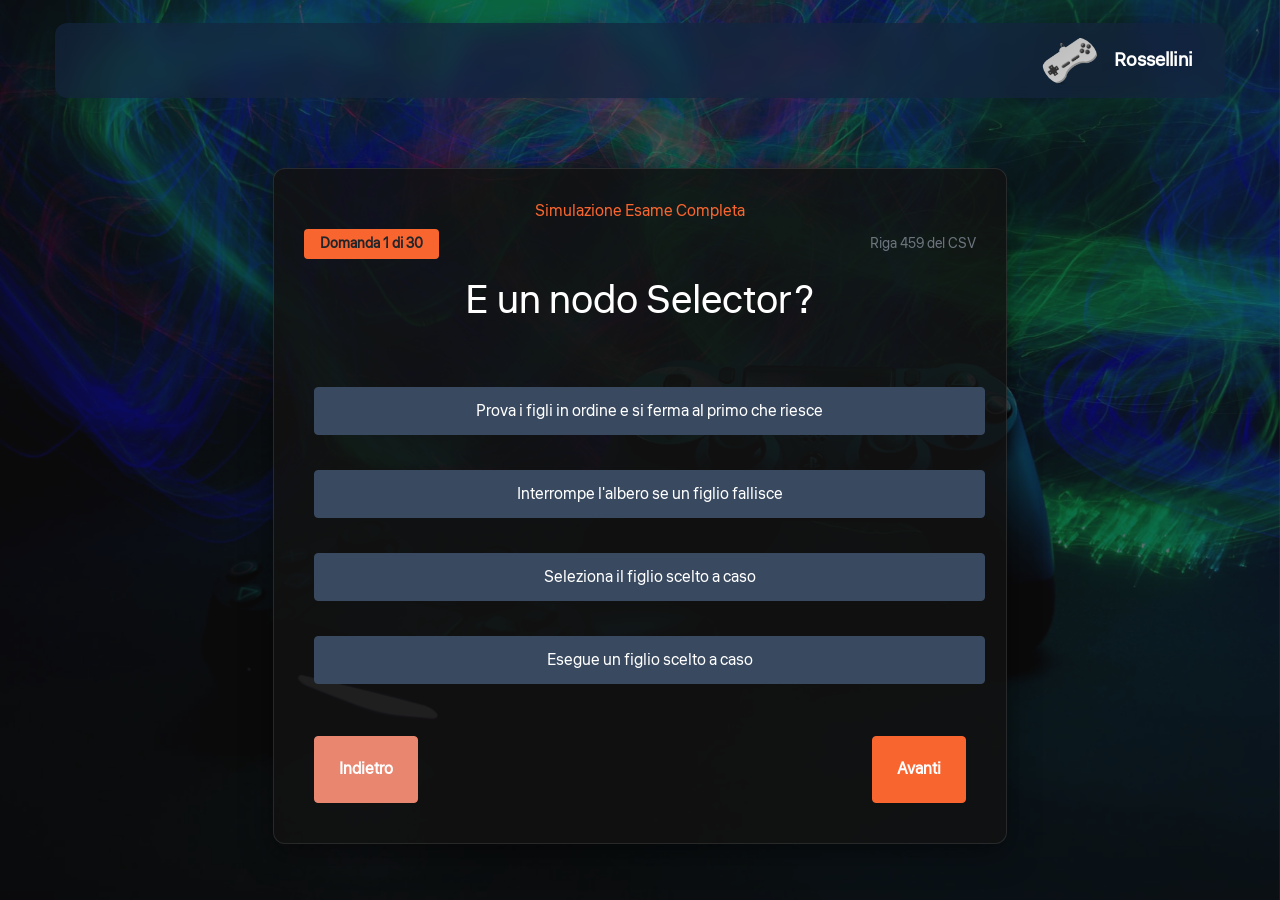
==== commit 0e8ca6bb: "results fixes" ====
--- a/page1.html
+++ b/page1.html
@@ -39,7 +39,7 @@
             padding: 30px;
             box-shadow: 0 10px 30px rgba(0,0,0,0.5);
             margin-top: 40px;
-            height: auto !important; /* Si allunga in base al contenuto */
+            height: auto !important;
         }
 
         .option-btn {
@@ -49,14 +49,23 @@
             padding: 15px 20px !important;
             transition: all 0.2s ease-in-out;
         }
-        /* Box di riepilogo finale senza scrollbar, con allungamento naturale */
+
+        /* Box di riepilogo finale */
         .result-box {
             background: rgba(255, 255, 255, 0.05);
             border-radius: 8px;
             padding: 15px;
             margin-bottom: 15px;
-            border: 2px solid #28a745; /* Contorno verde per le risposte corrette nel riepilogo */
+            border: 2px solid #ccc;
         }
+
+            .result-box.correct {
+                border-color: #28a745 !important; /* Contorno verde per risposte corrette */
+            }
+
+            .result-box.wrong {
+                border-color: #dc3545 !important; /* Contorno rosso per risposte errate o non date */
+            }
     </style>
 </head>
 <body>
@@ -89,7 +98,7 @@
                     <div class="quiz-container text-white">
                         <p id="materiaLabel" class="mbr-label mbr-fonts-style display-7 text-warning mb-1 text-center">Caricamento materia...</p>
 
-                        <!-- Riga e Numero della domanda in evidenza a sinistra -->
+                        <!-- Numero della domanda in evidenza a sinistra e riga del CSV a destra -->
                         <div class="d-flex justify-content-between align-items-center mb-3">
                             <span id="questionCounter" class="badge bg-warning text-dark px-3 py-2" style="font-size: 0.9rem;">Domanda 1 di 30</span>
                             <span id="rowLabel" class="text-muted" style="font-size: 0.85rem;"></span>
@@ -269,18 +278,24 @@
 
             questions.forEach(q => {
                 const userAns = userAnswers[q.id];
-                const isCorrect = userAns && userAns.toLowerCase() === q.solution.toLowerCase();
+                // Confronto rigoroso pulendo eventuali spazi e formattazioni
+                const cleanUserAns = userAns ? userAns.trim().toLowerCase() : "";
+                const cleanSolution = q.solution.trim().toLowerCase();
+
+                const isCorrect = cleanUserAns !== "" && cleanUserAns === cleanSolution;
 
                 if (isCorrect) {
                     correct++;
                 }
 
-                // Mostra solo la domanda e la risposta corretta nel riepilogo
+                // Assegna la classe "correct" (verde) se esatta, altrimenti "wrong" (rosso)
+                const boxClass = isCorrect ? "result-box correct" : "result-box wrong";
+
                 resultsHTML += `
-                    <div class="result-box">
+                    <div class="${boxClass}">
                         <p style="font-size: 0.8rem; color: #aaa; margin-bottom: 5px;">Riga ${q.csvRow} - Materia: ${q.materia}</p>
                         <p><b>Domanda:</b> ${q.question}</p>
-                        <p style="color: #28a745; margin-bottom: 0;"><b>Risposta corretta:</b> ${q.solution}</p>
+                        <p style="color: ${isCorrect ? '#28a745' : '#dc3545'}; margin-bottom: 0;"><b>Risposta corretta:</b> ${q.solution}</p>
                     </div>
                 `;
             });
@@ -289,7 +304,7 @@
             container.innerHTML = `
                 <h2 class="mbr-section-title mbr-fonts-style display-2 text-center text-white">Test Completato!</h2>
                 <p class="mbr-text mbr-fonts-style display-7 text-center text-white mt-3">Punteggio finale: <b>${correct} / ${questions.length}</b></p>
-                <h3 class="mbr-fonts-style display-5 text-warning mt-4 text-center">Riepilogo Risposte Corrette:</h3>
+                <h3 class="mbr-fonts-style display-5 text-warning mt-4 text-center">Riepilogo Risposte:</h3>
                 <div class="text-start text-white mt-3" style="background: transparent;">${resultsHTML}</div>
                 <div class="text-center mt-4">
                     <a href="index.html" class="btn btn-warning display-7">Torna alla Home</a>
